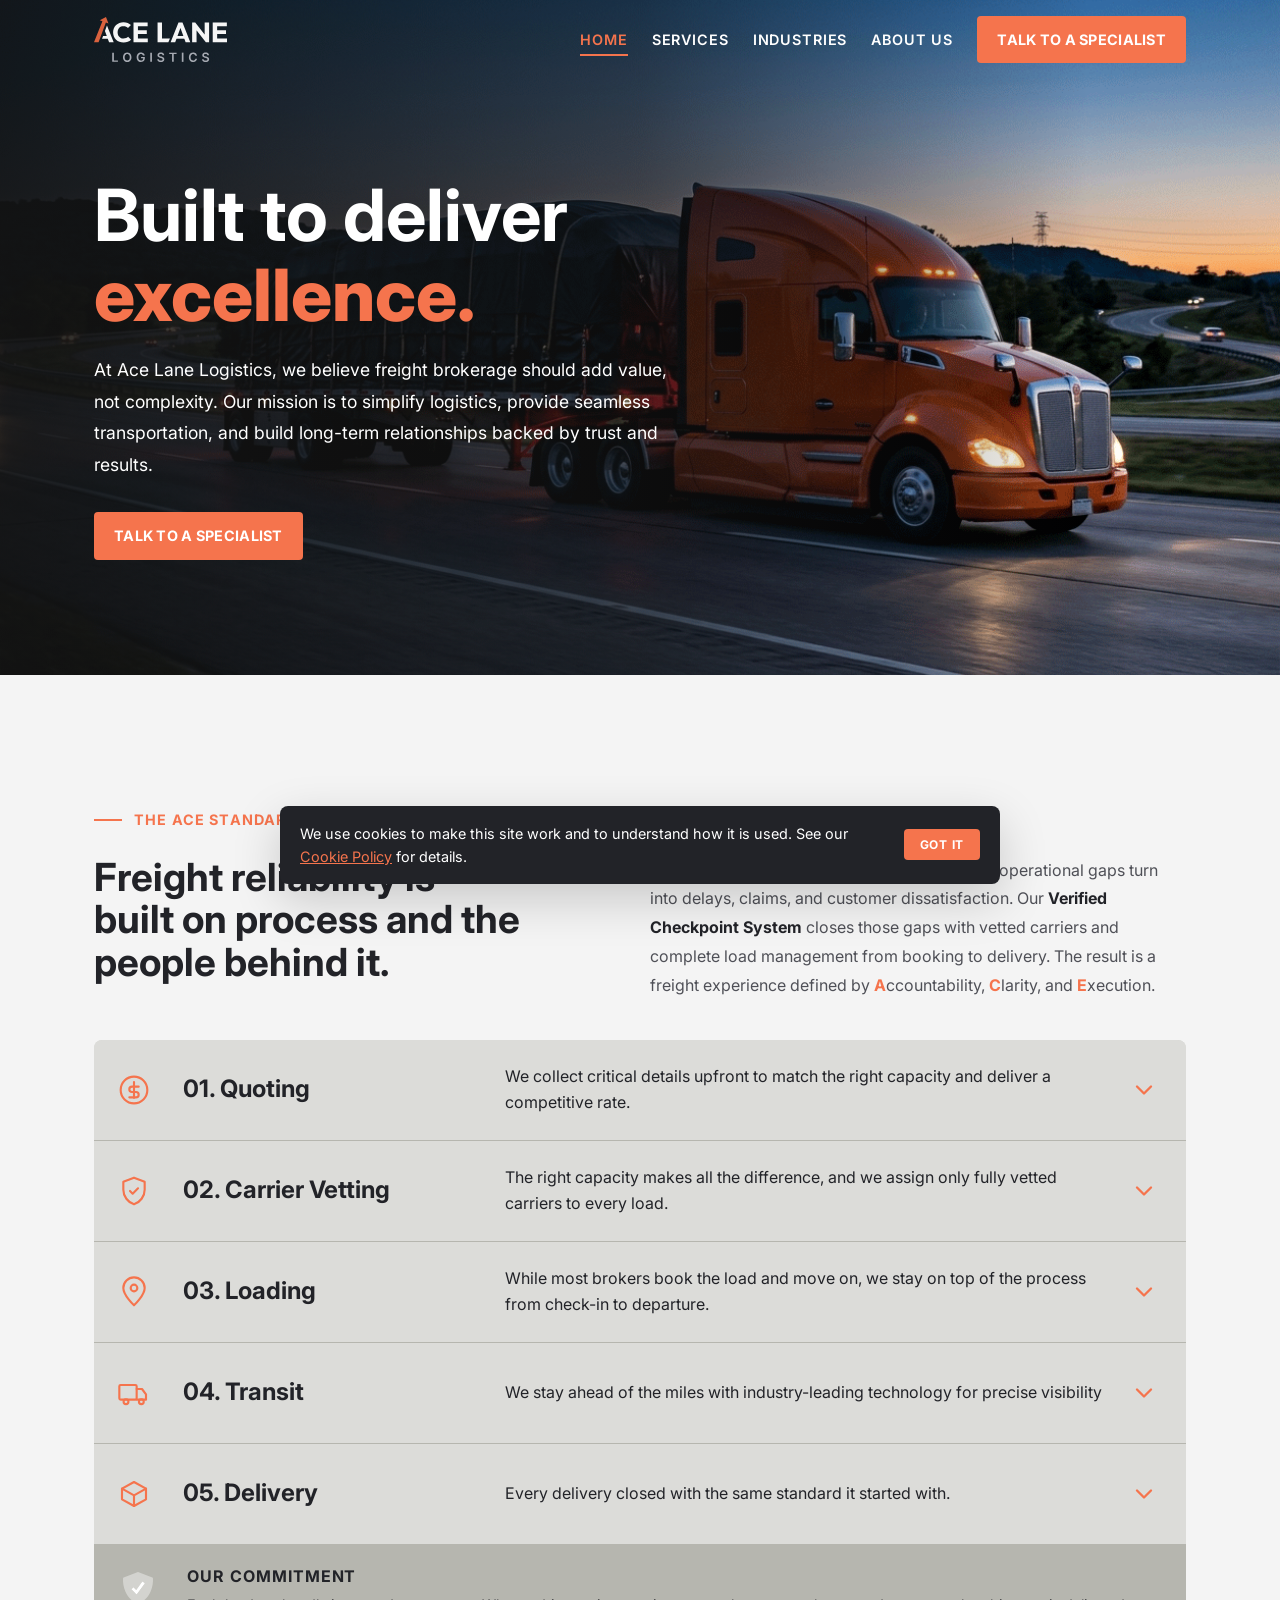
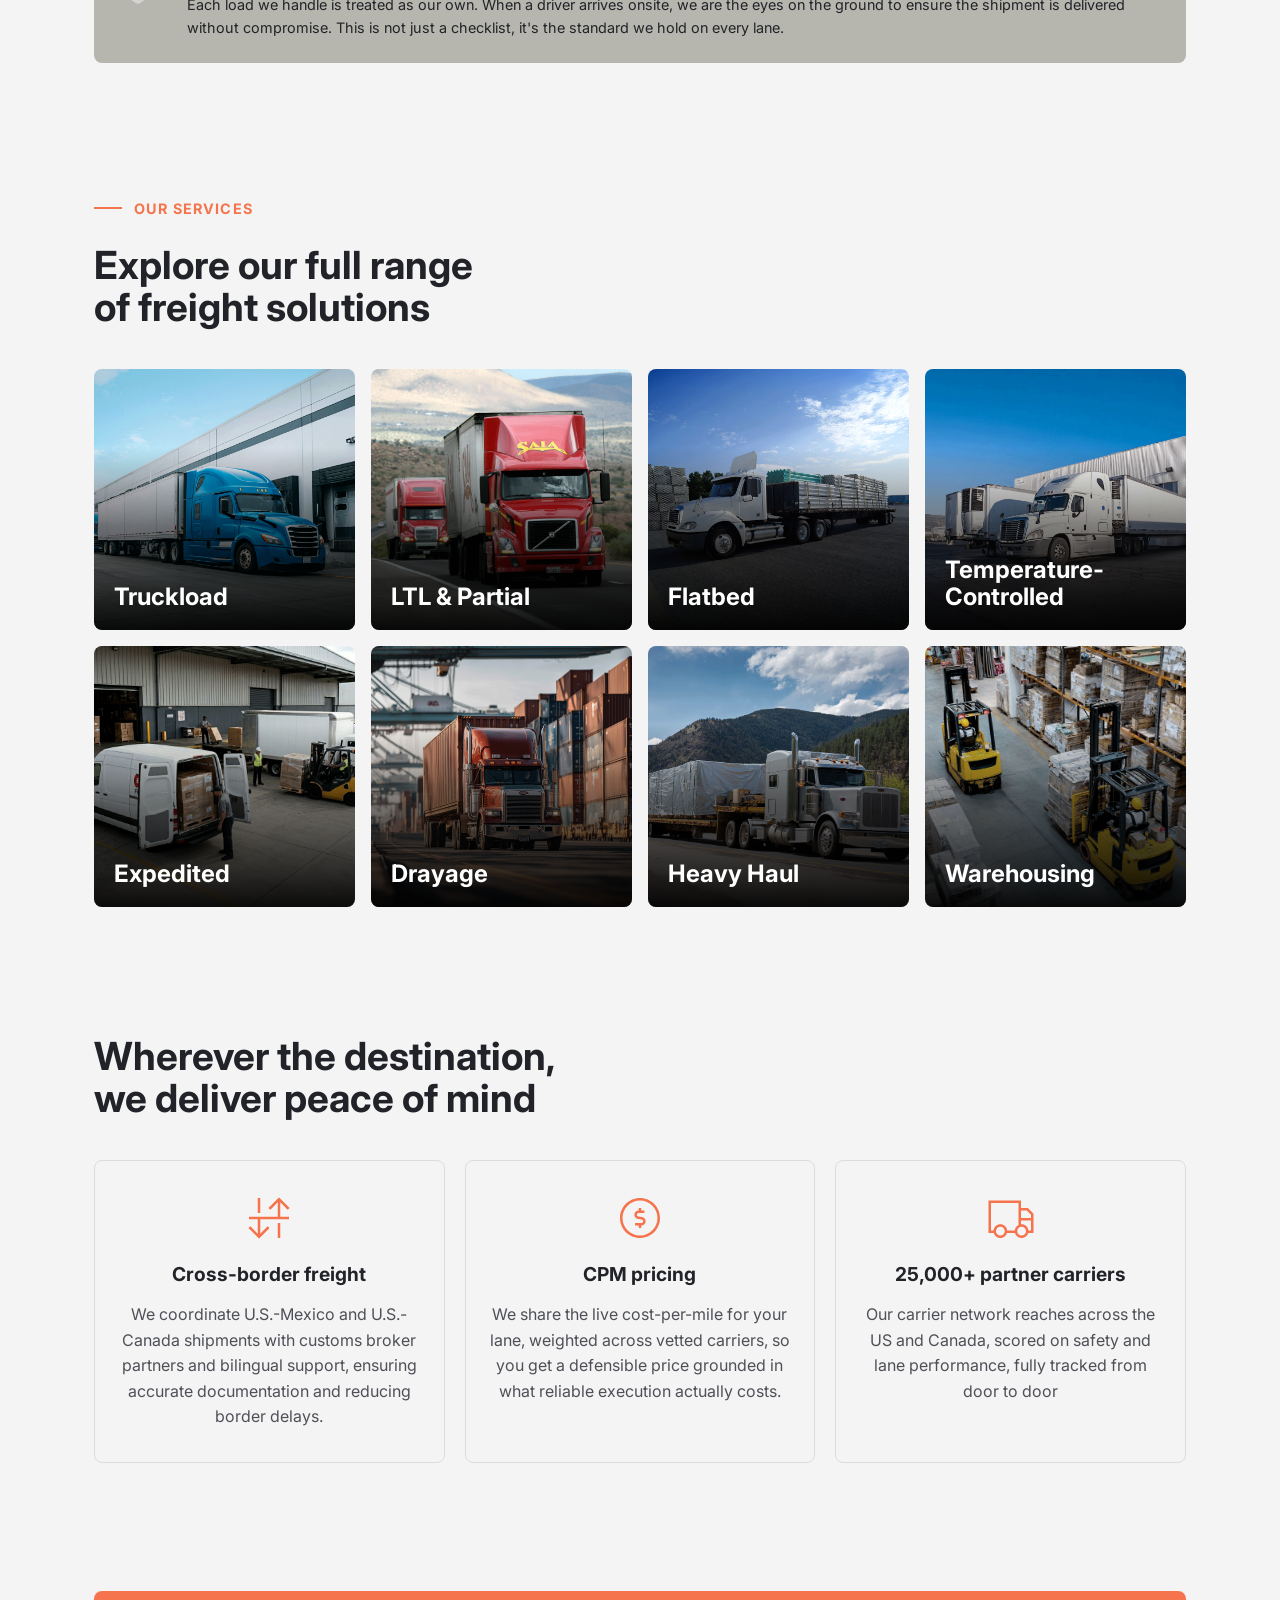
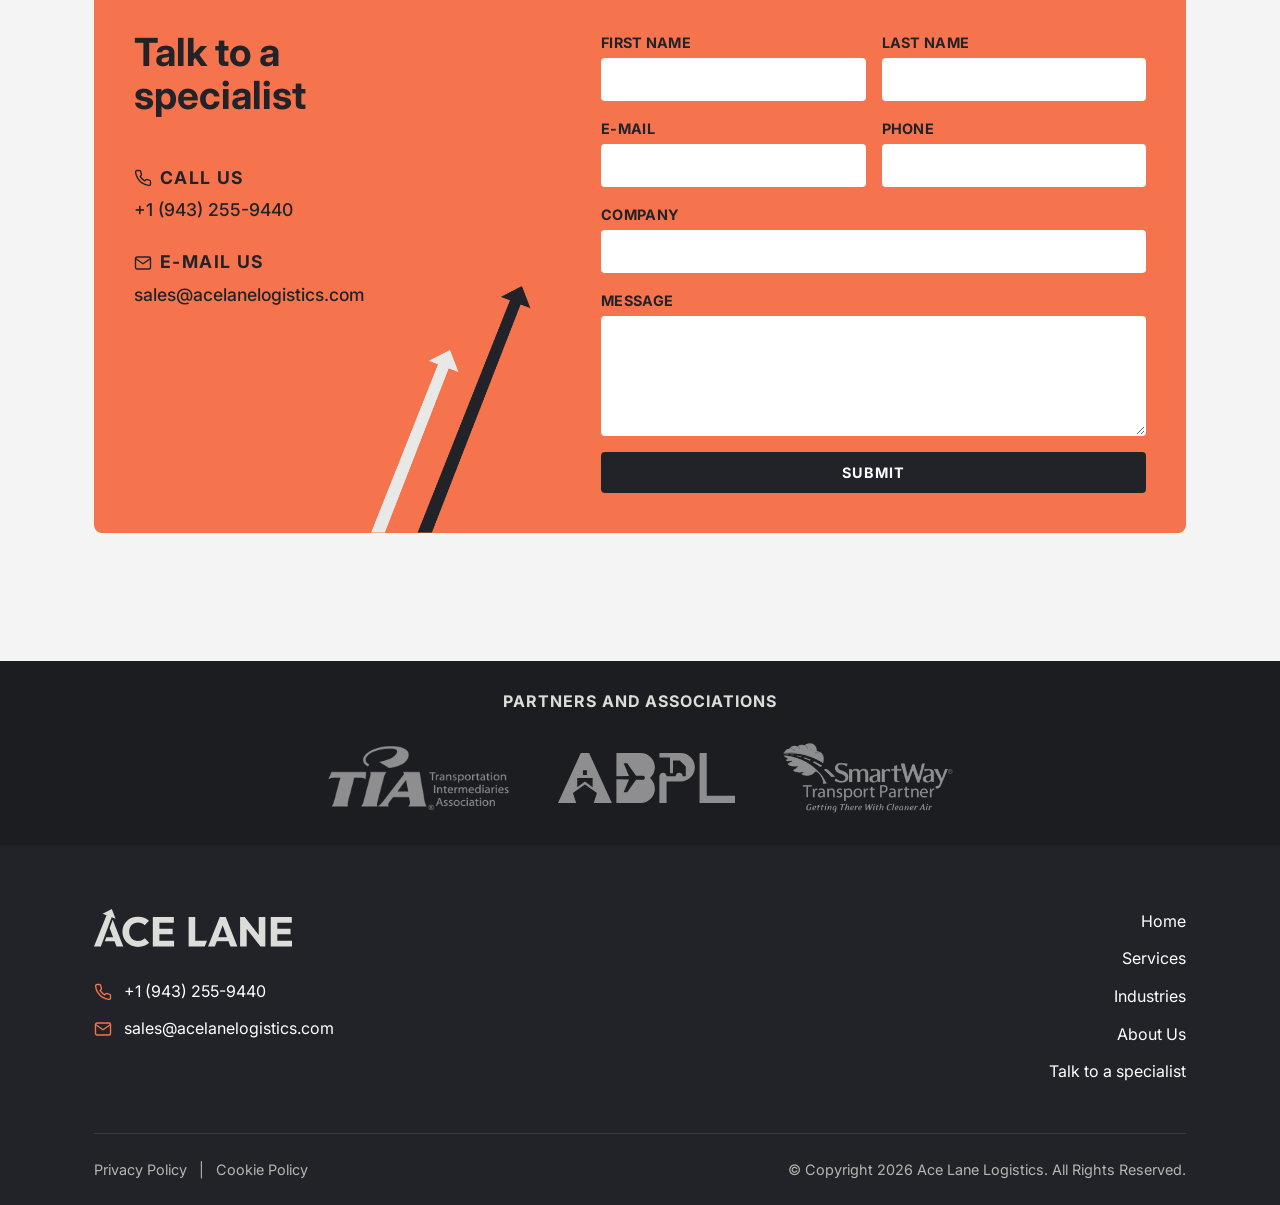
==== index.html @ f0bc3d65 "Add files via upload" ====
<!DOCTYPE html>
<html lang="en">
<head>
  <meta charset="UTF-8">
  <meta name="viewport" content="width=device-width, initial-scale=1.0">
  <title>Ace Lane Logistics | Freight Brokerage Services</title>
  <meta name="description" content="Ace Lane Logistics is a freight brokerage built on process and the people behind it. Vetted carriers, complete load management, and accountability on every lane.">

  <!-- Google tag (gtag.js) -->
  <script async src="https://www.googletagmanager.com/gtag/js?id=G-DX2MP7XP96"></script>
  <script>
    window.dataLayer = window.dataLayer || [];
    function gtag(){dataLayer.push(arguments);}
    gtag('js', new Date());

    gtag('config', 'G-DX2MP7XP96');
  </script>

  <link rel="icon" type="image/png" href="img/brand/ace-lane-favicon.png">

  <link rel="preconnect" href="https://fonts.googleapis.com">
  <link rel="preconnect" href="https://fonts.gstatic.com" crossorigin>
  <link href="https://fonts.googleapis.com/css2?family=Inter:wght@400;500;600;700;800&display=swap" rel="stylesheet">

  <link rel="stylesheet" href="css/tokens.css">
  <link rel="stylesheet" href="css/styles.css">
</head>
<body>

  <!-- ============================
       HEADER
       ============================ -->
  <header class="site-header">
    <div class="container">
      <div class="nav-row">
        <a href="index.html" class="brand-logo" aria-label="Ace Lane Logistics — Home">
          <img src="img/brand/ace-lane-logo.svg" alt="Ace Lane Logistics">
        </a>

        <nav aria-label="Primary" class="nav-items">
          <ul class="primary-nav">
            <li><a href="index.html" aria-current="page">Home</a></li>
            <li><a href="services.html">Services</a></li>
            <li><a href="industries.html">Industries</a></li>
            <li><a href="about.html">About Us</a></li>
          </ul>
        </nav>

        <a href="contact.html" class="btn btn-primary nav-cta">Talk to a specialist</a>

        <button class="nav-toggle" aria-label="Open menu" aria-expanded="false" aria-controls="mobile-menu">
          <svg viewBox="0 0 24 24" fill="none" stroke="currentColor" stroke-width="2" stroke-linecap="round" stroke-linejoin="round">
            <line x1="3" y1="6" x2="21" y2="6"/><line x1="3" y1="12" x2="21" y2="12"/><line x1="3" y1="18" x2="21" y2="18"/>
          </svg>
        </button>
      </div>
    </div>
  </header>

  <nav id="mobile-menu" class="mobile-menu" aria-label="Mobile">
    <a href="index.html">Home</a>
    <a href="services.html">Services</a>
    <a href="industries.html">Industries</a>
    <a href="about.html">About Us</a>
    <a href="contact.html" class="btn btn-primary">Talk to a specialist</a>
  </nav>

  <main id="main">

    <!-- ============================
         HERO
         ============================ -->
    <section class="hero main" aria-label="Intro">
      <div class="hero-bg" style="background-image: url('img/ace-lane-hero.png');"></div>
      <div class="container hero-inner">
        <div class="hero-text">
          <h1 class="heading-huge">Built to deliver <span class="orange">excellence.</span></h1>
          <p class="text-lg">At Ace Lane Logistics, we believe freight brokerage should add value, not complexity. Our mission is to simplify logistics, provide seamless transportation, and build long-term relationships backed by trust and results.</p>
          <a href="contact.html" class="btn btn-primary">Talk to a specialist</a>
        </div>
      </div>
    </section>

    <!-- ============================
         THE ACE STANDARD
         ============================ -->
    <section class="standard-section">
      <div class="container">
        <span class="eyebrow">The Ace Standard</span>

        <div class="section-head double-head">
          <h2 class="heading-4xl">Freight reliability is built on process and the people behind it.</h2>
          <p>When communication fails and visibility is lost, operational gaps turn into delays, claims, and customer dissatisfaction. Our <strong>Verified Checkpoint System</strong> closes those gaps with vetted carriers and complete load management from booking to delivery. The result is a freight experience defined by <span class="ace-letter">A</span>ccountability, <span class="ace-letter">C</span>larity, and <span class="ace-letter">E</span>xecution.</p>
        </div>

        <ul class="steps" role="list">
          <!-- 01. QUOTING — open by default -->
          <li class="step" data-step="01">
            <button class="step-header" aria-expanded="true" aria-controls="step-panel-01">
              <span class="step-icon" aria-hidden="true">
                <svg viewBox="0 0 24 24" fill="none" stroke="currentColor" stroke-width="1.6" stroke-linecap="round" stroke-linejoin="round">
                  <circle cx="12" cy="12" r="10"/>
                  <path d="M12 6v12M15.5 9.5h-5a2 2 0 1 0 0 4h3a2 2 0 1 1 0 4H8.5"/>
                </svg>
              </span>
              <h3 class="heading-2xl">01. Quoting</h3>
              <p>We collect critical details upfront to match the right capacity and deliver a competitive rate.</p>
              <span class="step-chevron" aria-hidden="true">
                <svg viewBox="0 0 24 24" fill="none" stroke="currentColor" stroke-width="2" stroke-linecap="round" stroke-linejoin="round"><polyline points="6 9 12 15 18 9"/></svg>
              </span>
            </button>
            <div class="step-panel" id="step-panel-01">
              <div class="step-panel-inner">
                <div class="step-panel-content">
                  <div class="step-cols">
                    <ul class="step-list">
                      <li>Pickup and delivery locations (city/state or zip code)</li>
                      <li>Requested pickup date and delivery window or appointment</li>
                      <li>Commodity type, weight, piece count, and dimensions</li>
                      <li>Packaging type (palletized, crated, floor-loaded, loose cartons, or carts)</li>
                      <li>Special requirements (liftgate, white glove, temperature control, multi-stop, marshalling, etc.)</li>
                    </ul>
                  </div>

                  <div class="margin-top">
                    <p class="step-cols step-col-heading">Booking</p>
                    <div class="step-cols">
                      <ul class="step-list">
                        <li>Transit time, service level, and capacity locked in for dispatch</li>
                        <li>Live tracking link provided with real-time ETA updates during transit</li>
                        <li>All shipper references, requirements, and documentation confirmed before rolling</li>
                      </ul>
                    </div>
                  </div>
                </div>
              </div>
            </div>
          </li>

          <!-- 02. CARRIER VETTING -->
          <li class="step" data-step="02">
            <button class="step-header" aria-expanded="false" aria-controls="step-panel-02">
              <span class="step-icon" aria-hidden="true">
                <svg viewBox="0 0 24 24" fill="none" stroke="currentColor" stroke-width="1.6" stroke-linecap="round" stroke-linejoin="round">
                  <path d="M12 2 4 5v6c0 5 3.4 9.5 8 11 4.6-1.5 8-6 8-11V5l-8-3z"/>
                  <polyline points="9 12 11 14 15 10"/>
                </svg>
              </span>
              <h3 class="heading-2xl">02. Carrier Vetting</h3>
              <p>The right capacity makes all the difference, and we assign only fully vetted carriers to every load.</p>
              <span class="step-chevron" aria-hidden="true">
                <svg viewBox="0 0 24 24" fill="none" stroke="currentColor" stroke-width="2" stroke-linecap="round" stroke-linejoin="round"><polyline points="6 9 12 15 18 9"/></svg>
              </span>
            </button>
            <div class="step-panel" id="step-panel-02">
              <div class="step-panel-inner">
                <div class="step-panel-content">
                  <div class="step-cols">
                    <ul class="step-list">
                      <li>Active operating authority (MC/DOT) — minimum 12 months in operation</li>
                      <li>Cargo and liability insurance validated directly with provider ($100k minimum up to $250k cargo coverage)</li>
                      <li>FMCSA safety ratings reviewed and strict enforcement against carrier fraud</li>
                      <li>TSA, TWIC, and Hazmat certified drivers for specialized shipments</li>
                    </ul>
                  </div>
                  
                  <div class="margin-top">
                    <p class="step-cols step-col-heading">Securing</p>
                    <div class="step-cols">
                      <ul class="step-list">
                        <li>Load requirements verified prior to dispatch (pallet jack, e-track, straps, side doors, and more)</li>
                        <li>Driver, unit, and carrier details included in order confirmation</li>
                        <li>Additional insurance and equipment photos available upon request</li>
                      </ul>
                    </div>
                  </div>
                </div>
              </div>
            </div>
          </li>

          <!-- 03. Loading -->
          <li class="step" data-step="03">
            <button class="step-header" aria-expanded="false" aria-controls="step-panel-03">
              <span class="step-icon" aria-hidden="true">
                <svg viewBox="0 0 24 24" fill="none" stroke="currentColor" stroke-width="1.6" stroke-linecap="round" stroke-linejoin="round">
                  <path d="M12 22s8-7.5 8-13a8 8 0 1 0-16 0c0 5.5 8 13 8 13z"/>
                  <circle cx="12" cy="9" r="2.5"/>
                </svg>
              </span>
              <h3 class="heading-2xl">03. Loading</h3>
              <p>While most brokers book the load and move on, we stay on top of the process from check-in to departure.</p>
              <span class="step-chevron" aria-hidden="true">
                <svg viewBox="0 0 24 24" fill="none" stroke="currentColor" stroke-width="2" stroke-linecap="round" stroke-linejoin="round"><polyline points="6 9 12 15 18 9"/></svg>
              </span>
            </button>
            <div class="step-panel" id="step-panel-03">
              <div class="step-panel-inner">
                <div class="step-panel-content">
                  <div class="step-cols">
                    <ul class="step-list">
                      <li>Live updates until driver is fully checked in with pick-up reference or paperwork in hand</li>
                      <li>Proactive communication to stay ahead of delays and avoid detention</li>
                      <li>Piece count and labels verified via photos; damages reported promptly</li>
                      <li>Reefer temperatures confirmed with data logs available on demand</li>
                    </ul>
                  </div>

                  <div class="margin-top">
                    <p class="step-cols step-col-heading">Departure</p>
                    <div class="step-cols">
                      <ul class="step-list">
                        <li>Freight secured and trailer space optimized for safety and load efficiency</li>
                        <li>Signed BOL with timestamps and photos shared for customer approval</li>
                        <li>Carrier agreements enforced with seal photos and strict penalties for any unauthorized breach</li>
                        <li>Cross-border documentation coordinated with customs broker for clearance into Canada or Mexico</li>
                      </ul>
                    </div>
                  </div>
                </div>
              </div>
            </div>
          </li>

          <!-- 04. TRANSIT -->
          <li class="step" data-step="04">
            <button class="step-header" aria-expanded="false" aria-controls="step-panel-04">
              <span class="step-icon" aria-hidden="true">
                <svg viewBox="0 0 24 24" fill="none" stroke="currentColor" stroke-width="1.6" stroke-linecap="round" stroke-linejoin="round">
                  <rect x="1" y="6" width="13" height="11" rx="1"/>
                  <path d="M14 9h4l3 4v4h-7"/>
                  <circle cx="6" cy="18.5" r="1.8"/>
                  <circle cx="17.5" cy="18.5" r="1.8"/>
                </svg>
              </span>
              <h3 class="heading-2xl">04. Transit</h3>
              <p>We stay ahead of the miles with industry-leading technology for precise visibility</p>
              <span class="step-chevron" aria-hidden="true">
                <svg viewBox="0 0 24 24" fill="none" stroke="currentColor" stroke-width="2" stroke-linecap="round" stroke-linejoin="round"><polyline points="6 9 12 15 18 9"/></svg>
              </span>
            </button>
            <div class="step-panel" id="step-panel-04">
              <div class="step-panel-inner">
                <div class="step-panel-content">
                  <div class="step-cols">
                    <ul class="step-list">
                      <li>Shipment tracked via MacroPoint and Samsara with real-time GPS and live road conditions</li>
                      <li>Driver check-ins throughout transit ensuring shipment integrity and immediate traffic updates</li>
                      <li>Dedicated 24/7 support on standby for reroutes, transloads, and any expedite needs</li>
                    </ul>
                  </div>

                  <div class="margin-top">
                    <p class="step-cols step-col-heading">Arrival</p>
                    <div class="step-cols">
                      <ul class="step-list">
                        <li>Load monitored through final approach, with immediate resolution of any issues</li>
                        <li>Delivery appointments scheduled and white glove services provided upon request</li>
                      </ul>
                    </div>
                  </div>

                </div>
              </div>
            </div>
          </li>

          <!-- 05. DELIVERY -->
          <li class="step" data-step="05">
            <button class="step-header" aria-expanded="false" aria-controls="step-panel-05">
              <span class="step-icon" aria-hidden="true">
                <svg viewBox="0 0 24 24" fill="none" stroke="currentColor" stroke-width="1.6" stroke-linecap="round" stroke-linejoin="round">
                  <path d="M21 8 12 3 3 8v8l9 5 9-5z"/>
                  <path d="M3 8l9 5 9-5M12 13v8"/>
                </svg>
              </span>
              <h3 class="heading-2xl">05. Delivery</h3>
              <p>Every delivery closed with the same standard it started with.</p>
              <span class="step-chevron" aria-hidden="true">
                <svg viewBox="0 0 24 24" fill="none" stroke="currentColor" stroke-width="2" stroke-linecap="round" stroke-linejoin="round"><polyline points="6 9 12 15 18 9"/></svg>
              </span>
            </button>
            <div class="step-panel" id="step-panel-05">
              <div class="step-panel-inner">
                <div class="step-panel-content">
                  <div class="step-cols">
                    <ul class="step-list">
                      <li>Driver checked in with appointment reference and shipper signed BOL</li>
                      <li>Shipment and seal integrity verified before offloading to the designated area</li>
                      <li>Inside delivery, dunnage, and debris removal handled per load and facility instructions</li>
                      <li>Onsite photos taken and timestamps confirmed by the receiver</li>
                      <li>Signed POD and delivery confirmation sent to the customer upon offload</li>
                    </ul>
                  </div>
                  <div class="margin-top">
                    <p class="step-cols step-col-heading">Closeout</p>
                    <div class="step-cols">
                      <ul class="step-list">
                        <li>Detention, layover, and lumper claims backed by ELD data for accuracy and transparency</li>
                        <li>All charges audited against the original quote and submitted for customer approval</li>
                        <li>Load invoiced automatically once all documentation is reviewed and complete</li>
                      </ul>
                    </div>
                  </div>
                </div>
              </div>
            </div>
          </li>
        </ul>

        <!-- OUR COMMITMENT -->
        <div class="commitment">
          <span class="commitment-icon" aria-hidden="true">
            <img src="img/icons/shield.svg" alt="Our commitment">
          </span>
          <div class="commitment-content">
            <h3 class="heading-base">Our commitment</h3>
            <p>Each load we handle is treated as our own. When a driver arrives onsite, we are the eyes on the ground to ensure the shipment is delivered without compromise. This is not just a checklist, it's the standard we hold on every lane.</p>
          </div>
        </div>
      </div>
    </section>

    <!-- ============================
         OUR SERVICES — home grid
         ============================ -->
    <section class="services-section pt-0">
      <div class="container">
        <div class="section-head">
          <span class="eyebrow">Our Services</span>
          <h2 class="heading-4xl">Explore our full range<br>of freight solutions</h2>
        </div>

        <div class="services-grid">
          <a href="services.html#full-truckload" class="service-tile">
            <img src="img/services-acelane-full-truckload.png" alt="" class="service-tile__bg">
            <img src="img/icons/arrow-right-orange.svg" alt="" class="service-tile__arrow">
            <div class="service-tile__content">
              <h3 class="heading-2xl">Truckload</h3>
              <p>Dedicated 53-ft dry van capacity for large shipments</p>
            </div>
          </a>
        
          <a href="services.html#less-than-truckload" class="service-tile">
            <img src="img/services-acelane-less-than-truckload.png" alt="" class="service-tile__bg">
            <img src="img/icons/arrow-right-orange.svg" alt="" class="service-tile__arrow">
            <div class="service-tile__content">
              <h3 class="heading-2xl">LTL & Partial</h3>
              <p>Shared trailer space for smaller shipments at a lower cost</p>
            </div>
          </a>
        
          <a href="services.html#flatbed" class="service-tile">
            <img src="img/services-acelane-flatbed.png" alt="" class="service-tile__bg">
            <img src="img/icons/arrow-right-orange.svg" alt="" class="service-tile__arrow">
            <div class="service-tile__content">
              <h3 class="heading-2xl">Flatbed</h3>
              <p>Open-deck hauling for irregular or jobsite freight</p>
            </div>
          </a>
        
          <a href="services.html#temperature-controlled" class="service-tile">
            <img src="img/services-acelane-temperature-controlled.png" alt="" class="service-tile__bg">
            <img src="img/icons/arrow-right-orange.svg" alt="" class="service-tile__arrow">
            <div class="service-tile__content">
              <h3 class="heading-2xl">Temperature-Controlled</h3>
              <p>Refrigerated transport for temperature-sensitive goods</p>
            </div>
          </a>

          <a href="services.html#expedited" class="service-tile">
            <img src="img/services-acelane-expedited.png" alt="" class="service-tile__bg">
            <img src="img/icons/arrow-right-orange.svg" alt="" class="service-tile__arrow">
            <div class="service-tile__content">
              <h3 class="heading-2xl">Expedited</h3>
              <p>Priority transport for time-critical loads via sprinter van or box truck</p>
            </div>
          </a>
        
          <a href="services.html#drayage" class="service-tile">
            <img src="img/services-acelane-drayage.png" alt="" class="service-tile__bg">
            <img src="img/icons/arrow-right-orange.svg" alt="" class="service-tile__arrow">
            <div class="service-tile__content">
              <h3 class="heading-2xl">Drayage</h3>
              <p>Ocean container moves from ports to distribution centers </p>
            </div>
          </a>
        
          <a href="services.html#heavy-haul" class="service-tile">
            <img src="img/services-acelane-heavy-haul.png" alt="" class="service-tile__bg">
            <img src="img/icons/arrow-right-orange.svg" alt="" class="service-tile__arrow">
            <div class="service-tile__content">
              <h3 class="heading-2xl">Heavy Haul</h3>
              <p>Specialized handling for heavy or over-dimensional freight</p>
            </div>
          </a>
        
          <a href="services.html#warehousing" class="service-tile">
            <img src="img/services-acelane-warehousing.png" alt="" class="service-tile__bg">
            <img src="img/icons/arrow-right-orange.svg" alt="" class="service-tile__arrow">
            <div class="service-tile__content">
              <h3 class="heading-2xl">Warehousing</h3>
              <p>Cross-dock, transload, and storage en route to destination</p>
            </div>
          </a>
        
        </div>
      </div>
    </section>

   <!-- ============================
         RAISING THE STANDARDS — 3 cards
         ============================ -->
         <section class="about-section pt-0">
          <div class="container">
            <div class="section-head">
              <h2 class="heading-4xl">Wherever the destination,<br>we deliver peace of mind</h2>
            </div>
    
            <div class="about-cards">
              <article class="about-card">
                <span class="about-card-icon" aria-hidden="true">
                  <img src="img/icons/cross-border.svg">
                </span>
                <h3>Cross-border freight</h3>
                <p>We coordinate U.S.-Mexico and U.S.-Canada shipments with customs broker partners and bilingual support, ensuring accurate documentation and reducing border delays.</p>          </article>
    
              <article class="about-card">
                <span class="about-card-icon" aria-hidden="true">
                  <img src="img/icons/quote.svg">
                </span>
                <h3>CPM pricing</h3>
                <p>We share the live cost-per-mile for your lane, weighted across vetted carriers, so you get a defensible price grounded in what reliable execution actually costs.</p>
              </article>
    
              <article class="about-card">
                <span class="about-card-icon" aria-hidden="true">
                  <img src="img/icons/truck.svg">
                </span>
                <h3>25,000+ partner carriers</h3>
                <p>Our carrier network reaches across the US and Canada, scored on safety and lane performance, fully tracked from door to door</p>
              </article>
            </div>
          </div>
        </section>

    <!-- ============================
         Talk to a specialist — form
         ============================ -->
    <section class="talk-section pt-0" id="talk-form">
      <div class="container">
        <div class="talk-card">
          <div class="talk-left">
            <h2 class="heading-4xl">Talk to a<br>specialist</h2>
            <div class="talk-info">
              <div class="talk-info-item">
                <P class="talk-info-label">
                  <svg viewBox="0 0 24 24" fill="none" stroke="currentColor" stroke-width="1.8" stroke-linecap="round" stroke-linejoin="round"><path d="M22 16.92v3a2 2 0 0 1-2.18 2 19.79 19.79 0 0 1-8.63-3.07 19.5 19.5 0 0 1-6-6 19.79 19.79 0 0 1-3.07-8.67A2 2 0 0 1 4.11 2h3a2 2 0 0 1 2 1.72c.13.96.37 1.9.7 2.81a2 2 0 0 1-.45 2.11L8.09 9.91a16 16 0 0 0 6 6l1.27-1.27a2 2 0 0 1 2.11-.45c.91.33 1.85.57 2.81.7A2 2 0 0 1 22 16.92z"/></svg>
                  Call us
                </p>
                <p><a href="tel:+19432559440">+1 (943) 255-9440</a></p>
              </div>
              <div class="talk-info-item">
                <p class="talk-info-label">
                  <svg viewBox="0 0 24 24" fill="none" stroke="currentColor" stroke-width="1.8" stroke-linecap="round" stroke-linejoin="round"><path d="M4 4h16c1.1 0 2 .9 2 2v12c0 1.1-.9 2-2 2H4c-1.1 0-2-.9-2-2V6c0-1.1.9-2 2-2z"/><polyline points="22,6 12,13 2,6"/></svg>
                  E-mail us
                </p>
                <p><a href="mailto:sales@acelanelogistics.com">sales@acelanelogistics.com</a></p>
              </div>
            </div>
            <div class="talk-arrows" aria-hidden="true">
              <img src="img/brand/ace-lane-arrow-negative.png" alt="">
            </div>
          </div>

          <form class="talk-form" name="contact" method="POST" data-netlify="true" netlify-honeypot="bot-field">
            <input type="hidden" name="form-name" value="contact">
            <p class="honeypot"><label>Don't fill this out: <input name="bot-field"></label></p>

            <div class="form-row">
              <label for="firstName">First Name</label>
              <input class="input" type="text" name="firstName" id="firstName" required>
            </div>
            <div class="form-row">
              <label for="lastName">Last Name</label>
              <input class="input" type="text" name="lastName" id="lastName">
            </div>
            <div class="form-row">
              <label for="email">E-mail</label>
              <input class="input" type="email" name="email" id="email" required>
            </div>
            <div class="form-row">
              <label for="phone">Phone</label>
              <input class="input" type="tel" name="phone" id="phone">
            </div>
            <div class="form-row full">
              <label for="company">Company</label>
              <input class="input" type="text" name="company" id="company">
            </div>
            <div class="form-row full">
              <label for="message">Message</label>
              <textarea class="textarea" name="message" id="message" rows="4"></textarea>
            </div>
            <div class="form-status" role="status" aria-live="polite"></div>
            <div class="form-row submit-row">
              <button type="submit" class="submit-btn">Submit</button>
            </div>
          </form>
        </div>
      </div>
    </section>
  </main>

  <!-- TRUST & AFFILIATIONS -->
  <section class="trust-section">
    <div class="container">
      <h2 class="heading-base text-center">Partners and associations</h2>
      <div class="trust-logos">
        <a href="https://www.tianet.org" target="_blank" rel="noopener noreferrer" aria-label="Transportation Intermediaries Association">
          <img class="logo-tia" src="img/associations-ace-lane-tia.png" alt="TIA — Transportation Intermediaries Association">
        </a>
        <a href="https://www.abplusa.com/en" target="_blank" rel="noopener noreferrer" aria-label="ABPL">
          <img class="logo-abpl" src="img/associations-ace-lane-abpl.svg" alt="ABPL">
        </a>
        <a href="https://www.epa.gov/smartway" target="_blank" rel="noopener noreferrer" aria-label="SmartWay">
          <img class="logo-smartway" src="img/associations-smartway.png" alt="SmartWay Transportation Partner">
        </a>
      </div>
    </div>
  </section>

  <!-- ============================
       FOOTER
       ============================ -->
  <footer class="site-footer">
    <div class="container">
      <div class="footer-row">
        <div class="footer-brand">
          <a href="index.html" class="brand-logo" aria-label="Ace Lane Logistics">
            <img src="img/brand/ace-lane-logo-white.svg" alt="Ace Lane Logistics">
          </a>
          <div class="footer-contact">
            <a href="tel:+19432559440">
              <svg viewBox="0 0 24 24" fill="none" stroke="currentColor" stroke-width="1.8" stroke-linecap="round" stroke-linejoin="round"><path d="M22 16.92v3a2 2 0 0 1-2.18 2 19.79 19.79 0 0 1-8.63-3.07 19.5 19.5 0 0 1-6-6 19.79 19.79 0 0 1-3.07-8.67A2 2 0 0 1 4.11 2h3a2 2 0 0 1 2 1.72c.13.96.37 1.9.7 2.81a2 2 0 0 1-.45 2.11L8.09 9.91a16 16 0 0 0 6 6l1.27-1.27a2 2 0 0 1 2.11-.45c.91.33 1.85.57 2.81.7A2 2 0 0 1 22 16.92z"/></svg>
              +1 (943) 255-9440
            </a>
            <a href="mailto:sales@acelanelogistics.com">
              <svg viewBox="0 0 24 24" fill="none" stroke="currentColor" stroke-width="1.8" stroke-linecap="round" stroke-linejoin="round"><path d="M4 4h16c1.1 0 2 .9 2 2v12c0 1.1-.9 2-2 2H4c-1.1 0-2-.9-2-2V6c0-1.1.9-2 2-2z"/><polyline points="22,6 12,13 2,6"/></svg>
              sales@acelanelogistics.com
            </a>
          </div>
        </div>

        <nav class="footer-nav" aria-label="Footer">
          <a href="index.html">Home</a>
          <a href="services.html">Services</a>
          <a href="industries.html">Industries</a>
          <a href="about.html">About Us</a>
          <a href="contact.html">Talk to a specialist</a>
        </nav>
      </div>

      <div class="footer-bottom">
        <div class="footer-bottom-links">
          <a href="privacy-policy.html">Privacy Policy</a>
          <span>|</span>
          <a href="cookie-policy.html">Cookie Policy</a>
        </div>
        <div>© Copyright <span data-current-year>2026</span> Ace Lane Logistics. All Rights Reserved.</div>
      </div>
    </div>
  </footer>

  <!-- COOKIE BANNER -->
  <div class="cookie-banner" role="dialog" aria-label="Cookie notice">
    <p>We use cookies to make this site work and to understand how it is used. See our <a href="cookie-policy.html">Cookie Policy</a> for details.</p>
    <button type="button" data-cookie-ack>Got it</button>
  </div>

  <script src="js/main.js" defer></script>
</body>
</html>
---- css/tokens.css ----
/* ============================================
   ACE LANE LOGISTICS — DESIGN SYSTEM TOKENS
   ============================================ */

/* ----------------------------
   CORES
   ---------------------------- */
:root {
  /* Primárias */
  --color-orange:        #F5744D;   /* CTA principal, destaques */
  --color-orange-hover:  #B84320;   /* hover dos botões laranja */

  /* Neutros escuros (backgrounds) */
  --color-black:         #1c1d21;   /* fundo hero, footer */
  --color-gray-dark:     #222328;   /* fundo hero, footer */
  --color-gray:          #4f5057;   /* cards escuros, navbar ao rolar */
  --color-gray-light:    #b6b6af;   /* bordas escuras */
  --color-gray-lighter:  #DCDDD9;   /* fundo alternado */
  --color-gray-bg:       #F4F4F4;
  --color-white:         #FFFFFF;

  /* Textos */
  --color-text-primary:  var(--color-gray-dark);   /* títulos em fundo claro */
  --color-text-secondary:var(--color-gray);   /* corpo em fundo claro */
  --color-text-light:    var(--color-white);   /* textos em fundo escuro */
  --color-text-muted:    var(--color-gray-light);   /* labels, captions */

  /* Inputs */
  --color-input-border:  var(--color-gray-lighter);
  --color-input-focus:   var(--color-orange);
}

/* ----------------------------
   TIPOGRAFIA
   ---------------------------- */
:root {
  --font-heading: 'Inter', sans-serif;  /* títulos grandes */
  --font-body:    'Inter', sans-serif;             /* corpo */
  --font-label:   'Inter', sans-serif;             /* labels, nav */

  /* Tamanhos */
  --text-xs:    0.75rem;    /* 12px — captions, copyright */
  --text-sm:    0.9rem;   /* 14px — labels de input, footer links */
  --text-base:  1rem;       /* 16px — corpo padrão */
  --text-lg:  clamp(1rem,     0.96rem + 0.19vw, 1.1rem); /* 16 → 18px */
  --text-xl:  clamp(1.1rem, 1.06rem + 0.26vw, 1.2rem);   /* 18 → 20.8px */
  --text-2xl: clamp(1.35rem, 1.24rem + 0.56vw, 1.5rem);  /* 22 → 28px */
  --text-3xl: clamp(1.5rem,   1.3rem + 0.75vw, 2rem);     /* 24 → 32px */
  --text-4xl: clamp(1.75rem, 1.3rem + 1.4vw, 3.25rem);  /* 28 → 52px */
  --text-5xl: clamp(2.75rem, 1.7rem + 2vw, 3.75rem); /* 56 → 80px */
  --text-6xl: clamp(3rem, 2rem + 3.33vw, 4.5rem); /* 56 → 80px */

  /* Pesos */
  --weight-regular: 400;
  --weight-medium:  500;
  --weight-semibold:600;
  --weight-bold:    700;
  --weight-extrabold:    800;

  /* Line-height */
  --leading-tight:  1.1;
  --leading-snug:   1.3;
  --leading-normal: 1.6;
  --leading-relaxed:1.8;
}

/* ----------------------------
   ESPAÇAMENTOS
   ---------------------------- */
:root {
  --space-1:   0.25rem;   /*  4px */
  --space-2:   0.5rem;    /*  8px */
  --space-3:   0.75rem;   /* 12px */
  --space-4:   1rem;      /* 16px */
  --space-5:   1.25rem;   /* 20px */
  --space-6:   1.5rem;    /* 24px */
  --space-8:   2rem;      /* 32px */
  --space-10:  2.5rem;    /* 40px */
  --space-12:  3rem;      /* 48px */
  --space-16:  4rem;      /* 64px */
  --space-20:  5rem;      /* 80px */
  --space-24:  6rem;      /* 96px */
  --space-32:  8rem;      /* 128px */

  /* Seções */
  --section-padding-y:  var(--space-32);  /* padding vertical padrão de seção */
  --section-padding-x:  var(--space-6);   /* padding horizontal (mobile) */

}

/* ----------------------------
   BORDER RADIUS
   ---------------------------- */
:root {
  --radius-sm:   4px;    /* buttons */
  --radius-md:   8px;    /* cards */
  --radius-pill: 999px;  /* badges */
  --radius-none: 0;
}

/* ----------------------------
   SOMBRAS
   ---------------------------- */
:root {
  --shadow-sm:  0 1px 3px rgba(0,0,0,0.08);
  --shadow-md:  0 4px 16px rgba(0,0,0,0.10);
  --shadow-lg:  0 8px 32px rgba(0,0,0,0.14);
  --shadow-xl:  0 16px 48px rgba(0,0,0,0.18);
}

/* ----------------------------
   TRANSIÇÕES
   ---------------------------- */
:root {
  --transition-fast:   150ms ease;
  --transition-normal: 250ms ease;
  --transition-slow:   400ms ease;
}

/* ----------------------------
   Z-INDEX
   ---------------------------- */
:root {
  --z-base:    0;
  --z-above:   10;
  --z-nav:     100;
  --z-overlay: 200;
  --z-modal:   300;
}

/* ----------------------------
   BREAKPOINTS (referência — usar em media queries)
   sm:  640px
   md:  768px
   lg:  1024px
   xl:  1280px
   ---------------------------- */

/* ----------------------------
   RESET & BASE
   ---------------------------- */
*, *::before, *::after {
  box-sizing: border-box;
  margin: 0;
  padding: 0;
}

html {
  scroll-behavior: smooth;
  font-size: 16px;
}

body {
  font-family: var(--font-body);
  font-size: var(--text-base);
  font-weight: var(--weight-regular);
  color: var(--color-text-primary);
  background-color: var(--color-gray-bg);
  line-height: var(--leading-normal);
  -webkit-font-smoothing: antialiased;
}

ul, ol {
  list-style: none !important;
  padding-inline-start: 0;
  -webkit-padding-start: 0;
  margin-inline-start: 0;
}

ul li, ol li {
  list-style: none !important;
  list-style-type: none !important;
  list-style-image: none !important;
}

ul li::marker,
ol li::marker {
  content: "" !important;
  display: none !important;
  font-size: 0 !important;
  color: transparent !important;
}

img {
  max-width: 100%;
  display: block;
}

a {
  color: inherit;
  text-decoration: none;
}

.white {
  color: var(--color-white);
}

.orange {
  color: var(--color-orange);
  font-weight: 800;
}

.all-caps {
  text-transform: uppercase;
}

.pt-0 {
  padding-top: 0 !important;
}

/* ----------------------------
   CONTAINER
   ---------------------------- */
.container {
  width: 100%;
  margin-inline: auto;
  padding-inline: var(--space-6);
}

@media (min-width: 768px) {
  .container {
      max-width: 95%;
  }
}

@media (min-width: 992px) {
  .container {
      max-width: 960px;
  }
}

@media (min-width: 1024px) {
  .container {
      max-width: 990px;
  }
}

@media (min-width: 1200px) {
  .container {
        max-width: 1140px;
    }
  }

@media (min-width: 1400px) {
  .container {
      max-width: 1320px;
  }
}

@media (min-width: 1800px) {
  .container {
      max-width: 85%;
  }
}


/* ----------------------------
   Buttons
   ---------------------------- */
.btn {
  display: inline-flex;
  align-items: center;
  justify-content: center;
  gap: var(--space-2);
  font-family: var(--font-label);
  font-size: var(--text-sm);
  font-weight: var(--weight-bold);
  letter-spacing: 0.02em;
  text-transform: uppercase;
  padding: var(--space-3) var(--space-5);
  border-radius: var(--radius-sm);
  border: none;
  cursor: pointer;
  transition: background var(--transition-fast), transform var(--transition-fast);
}

.btn.sm {
  padding: var(--space-1) var(--space-2);
}

.btn:hover  { transform: translateY(-1px); }
.btn:active { transform: translateY(0); }

/* ----------------------------
   INPUTS
   ---------------------------- */
.input,
.textarea {
  width: 100%;
  font-family: var(--font-body);
  font-size: var(--text-sm);
  color: var(--color-text-primary);
  background: var(--color-white);
  border: 1px solid var(--color-input-border);
  border-radius: var(--radius-sm);
  padding: var(--space-2) var(--space-3);
  transition: border-color var(--transition-fast);
}

.input:focus,
.textarea:focus {
  border-color: var(--color-input-focus);
}

.textarea {
  outline: none;
  field-sizing: content;
  resize: none;
  max-height: 10em;
  min-height: 4em; 
}

label {
  display: block;
  font-size: var(--text-xs);
  font-weight: var(--weight-bold);
  text-transform: uppercase;
  color: var(--color-text-secondary);
  margin-bottom: var(--space-2);
}

/* ----------------------------
   CARDS
   ---------------------------- */
.card {
  background: var(--color-white);
  border-radius: var(--radius-lg);
  padding: var(--space-6);
  box-shadow: var(--shadow-md);
  overflow: hidden;
}

/* ----------------------------
   SECTION HEADING
   ---------------------------- */
section {
  padding: var(--section-padding-y) 0;
}

@media (max-width: 768px) {
  section {
    padding: var(--space-16) 0;
  }
}

.section-title {
  font-family: var(--font-heading);
  font-size: var(--text-2xl);
  font-weight: var(--weight-bold);
  line-height: var(--leading-tight);
  color: var(--color-text-primary);
}

.section-subtitle {
  font-size: var(--text-base);
  line-height: var(--leading-relaxed);
  margin-top: var(--space-3);
}

/* ----------------------------
   Font Size
   ---------------------------- */
.heading-huge {
  font-size: var(--text-6xl);
  font-weight: var(--weight-bold);
  line-height: var(--leading-tight);
  color: var(--color-text-light);
}
.heading-lg {font-size: var(--text-lg); font-weight: var(--weight-bold); line-height: var(--leading-tight) }
.heading-xl {font-size: var(--text-xl); font-weight: var(--weight-bold); line-height: var(--leading-tight) }
.heading-2xl {font-size: var(--text-2xl); font-weight: var(--weight-bold); line-height: var(--leading-tight);}
.heading-3xl {font-size: var(--text-3xl); font-weight: var(--weight-bold); line-height: var(--leading-tight); }
.heading-4xl {font-size: var(--text-4xl); font-weight: var(--weight-bold); line-height: var(--leading-tight); }
.heading-5xl {font-size: var(--text-5xl); font-weight: var(--weight-bold); line-height: var(--leading-tight); }
.heading-base {
  font-size: var(--text-base);
  font-weight: var(--weight-bold);
  line-height: var(--leading-tight);
  text-transform: uppercase;
  letter-spacing: 0.06em;
}

p {
  font-size: var(--text-base);
  line-height: var(--leading-normal);
}

.text-center {
  text-align: center;
}

.text-sm {
  font-size: var(--text-sm);
  line-height: var(--leading-snug);
}

.text-lg {
  font-size: var(--text-lg);
  line-height: var(--leading-relaxed);
}

.text-xl {
  font-size: var(--text-xl);
}

.highlight {
  background-color: var(--color-orange); font-weight: var(--weight-bold); color: var(--color-gray-dark); padding: var(--space-1) }


/* ----------------------------
   GOOGLE FONTS IMPORT
   (adicionar no <head> de cada página)

   <link rel="preconnect" href="https://fonts.googleapis.com">
   <link rel="preconnect" href="https://fonts.gstatic.com" crossorigin>
   <link href="https://fonts.googleapis.com/css2?family=Barlow:wght@400;500;600;700&family=Barlow+Condensed:wght@600;700&display=swap" rel="stylesheet">
   ---------------------------- */

   .mb-0 {
    margin-bottom: 0 !important;
   }
---- css/styles.css ----
/* ----------------------------
   ACCESSIBILITY HELPERS
   ---------------------------- */
.sr-only {
  position: absolute;
  width: 1px; height: 1px;
  padding: 0; margin: -1px;
  overflow: hidden;
  clip: rect(0,0,0,0);
  white-space: nowrap;
  border: 0;
}

.skip-link {
  position: absolute;
  top: -40px;
  left: var(--space-4);
  background: var(--color-orange);
  color: var(--color-white);
  padding: var(--space-2) var(--space-4);
  z-index: var(--z-modal);
  border-radius: var(--radius-sm);
  font-weight: var(--weight-bold);
}
.skip-link:focus { top: var(--space-4); }

:focus-visible {
  outline: 2px solid var(--color-orange);
  outline-offset: 3px;
  border-radius: var(--radius-sm);
}

/* ----------------------------
   BUTTONS — variants
   ---------------------------- */
.btn-primary {
  background: var(--color-orange);
  color: var(--color-white);
}

.btn-primary:hover {
  background: var(--color-orange-hover);
  transform: translateY(-1px);
}

.btn-dark {
  background: var(--color-gray-dark);
  color: var(--color-white);
}

.btn-dark:hover {
  background: #000;
  transform: translateY(-1px);
}

.btn-outline {
  background: transparent;
  color: var(--color-orange);
  border: 1px solid var(--color-orange);
  text-decoration: none;
  transition: background 0.2s ease, color 0.2s ease;
}

.btn-outline:hover {
  border-color: var(--color-orange);
  color: var(--color-white);
}

.btn-linkedin {
  display: inline-flex;
  align-items: center;
  gap: 8px;
}
  
  .btn-linkedin .li-icon {
    width: 18px;
    height: 18px;
    flex-shrink: 0;
  }
  
  .btn-linkedin .li-icon path {
    fill: var(--color-orange);
    transition: fill 0.2s ease;
  }
  
  .btn-linkedin:hover {
    background: var(--color-orange);
    color: #fff;
  }
  
  .btn-linkedin:hover .li-icon path {
    fill: #fff;
  }
  
  .btn-linkedin:active {
    transform: scale(0.98);
  }

/* ----------------------------
   EYEBROW (small section label with orange dash)
   ---------------------------- */
.eyebrow {
  display: inline-flex;
  align-items: center;
  gap: var(--space-3);
  font-family: var(--font-label);
  font-size: var(--text-sm);
  font-weight: var(--weight-bold);
  text-transform: uppercase;
  letter-spacing: 0.08em;
  color: var(--color-orange);
  margin-bottom: var(--space-6);
}
.eyebrow::before {
  content: "";
  width: 28px;
  height: 2px;
  background: var(--color-orange);
  display: inline-block;
}

/* ============================================
   HEADER / NAVIGATION
   ============================================ */
.site-header {
  position: fixed;
  inset: 0 0 auto 0;
  z-index: var(--z-nav);
  padding: var(--space-4) 0;
  background: transparent;
  transition: background var(--transition-normal), box-shadow var(--transition-normal), padding var(--transition-normal);
}
.site-header.is-scrolled {
  background: var(--color-gray-dark);
  box-shadow: var(--shadow-md);
  padding: var(--space-3) 0;
}
.site-header.is-light {
  background: var(--color-gray-dark);
}

.nav-row {
  display: flex;
  align-items: center;
  gap: var(--space-6);
}

.brand-logo {
  display: inline-flex;
  align-items: center;
  height: 45px;
  flex-shrink: 0;
}
.brand-logo img,
.brand-logo svg { height: 100%; width: auto; display: block; }

.nav-items {
  margin-left: auto;
  margin-right: (var(--space-2));
}
.primary-nav {
  display: flex;
  align-items: center;
  gap: var(--space-6);
  list-style: none;
}
.primary-nav a {
  font-size: var(--text-sm);
  font-weight: var(--weight-semibold);
  text-transform: uppercase;
  letter-spacing: 0.06em;
  color: var(--color-white);
  position: relative;
  padding: var(--space-2) 0;
  transition: color var(--transition-fast);
}
.primary-nav a::after {
  content: "";
  position: absolute;
  left: 0; right: 0; bottom: 0;
  height: 2px;
  background: var(--color-orange);
  transform: scaleX(0);
  transform-origin: left;
  transition: transform var(--transition-normal);
}
.primary-nav a:hover { color: var(--color-orange); }
.primary-nav a:hover::after,
.primary-nav a[aria-current="page"]::after { transform: scaleX(1); }
.primary-nav a[aria-current="page"] { color: var(--color-orange); }

.nav-cta {
  flex-shrink: 0;
}

.nav-toggle {
  display: none;
  background: transparent;
  border: none;
  color: var(--color-white);
  padding: var(--space-2);
  cursor: pointer;
}
.nav-toggle svg { width: 28px; height: 28px; }

@media (max-width: 1024px) {
  .primary-nav { display: none; }
  .nav-cta { display: none; }
  .nav-toggle { display: inline-flex; }

  .site-header.is-mobile-open {
    background: var(--color-gray-dark);
  }
  .mobile-menu {
    position: fixed;
    inset: 0;
    background: var(--color-gray-dark);
    z-index: calc(var(--z-nav) - 1);
    padding: 100px var(--space-6) var(--space-12);
    display: flex;
    flex-direction: column;
    transform: translateX(100%);
    transition: transform var(--transition-normal);
  }
  .mobile-menu.is-open { transform: translateX(0); }
  .mobile-menu a {
    font-size: var(--text-md);
  font-weight: var(--weight-semibold);
  text-transform: uppercase;
  letter-spacing: 0.06em;
  color: var(--color-white);
    padding: var(--space-6) 0;
    border-bottom: 1px solid var(--color-gray);
  }
  .mobile-menu a.btn { margin-top: var(--space-4); align-self: flex-start; padding: var(--space-3) var(--space-5);}
}

@media (min-width: 1025px) {
  .mobile-menu { display: none; }
}


/* ============================================
   HERO — variants for each page
   ============================================ */
.hero {
  position: relative;
  background: var(--color-gray-dark);
  color: var(--color-text-light);
  overflow: hidden;
  padding: 140px 0 var(--space-20);
  min-height: 70vh;
  display: flex;
  align-items: center;
}

.hero.main {
  min-height: 75vh;
}

.hero-inner {
  position: relative;
  z-index: 2;
  width: 100%;
}
.hero.main .hero-text { max-width: 580px; }
.hero-text { max-width: 650px; }
.hero h1 {
  margin-bottom: var(--space-5);
}
.hero p {
  color: var(--color-text-light);
}
.hero .btn { margin-top: var(--space-8); }

/* Background image layer for heroes that have one */
.hero-bg {
  position: absolute;
  inset: 0;
  background-position: center right;
  background-size: cover;
  background-repeat: no-repeat;
  z-index: 0;
}
.hero-bg::after {
  content: "";
  position: absolute;
  inset: 0;
  background: linear-gradient(90deg,
  rgba(20,20,20,0.9) 0%,
  rgba(20,20,20,0.6) 50%,
  rgba(20,20,20,0.0) 85%)
}

/* About hero — uses two arrows on right side instead of image */
.hero--about .hero-arrows {
  position: absolute;
  right: clamp(var(--space-8), 12vw, 200px);
  top: 50%;
  transform: translateY(-45%);
  display: flex;
  gap: var(--space-6);
  z-index: 1;
  pointer-events: none;
}
.hero--about .hero-arrows img {
  height: clamp(220px, 32vw, 420px);
  width: auto;
  display: block;
}
.hero--about .hero-arrows img:first-child {
  align-self: flex-end;
  opacity: 0.85;
}
@media (max-width: 1440px) {
.hero-text { max-width: 620px; }
}
@media (max-width: 1024px) {
  .hero-text {
    max-width: 60%;
}
}

@media (max-width: 768px) {
  .hero { padding: 120px 0 var(--space-16); min-height: 65vh; }
  .hero-text {
    max-width: 80%;
}
  .hero-bg::after {
    background: linear-gradient(135deg,
      rgba(20, 20, 20, 0.92) 0%,
      rgba(20, 20, 20,0.7) 70%,
      rgba(20, 20, 20,0.2) 100%);
  }
  .hero--about .hero-arrows {
    right: var(--space-4);
    transform: translateY(-30%);
  }
  .hero--about .hero-arrows img {
    height: 200px;
  }
}

@media (max-width: 480px) {

.hero-bg {
  background-position: -30rem;
}
  .hero-text {
    max-width: 90%;
}
}

/* ============================================
   THE ACE STANDARD — accordion
   ============================================ */

.double-head {
  display: grid;
  grid-template-columns: 0.8fr 1fr;
  column-gap: var(--space-32);
  -ms-scroll-limit-x-max: var(--space-32);
  margin-bottom: var(--space-12);
}

.double-head p {
  font-size: var(--text-base);
  line-height: var(--leading-relaxed);
  color: var(--color-text-secondary);
}
.double-head p strong {
  color: var(--color-text-primary);
  font-weight: var(--weight-bold);
}
.double-head .ace-letter {
  color: var(--color-orange);
  font-weight: var(--weight-bold);
}

@media (max-width: 900px) {
  .double-head{ grid-template-columns: 1fr; gap: var(--space-6); }
}

/* Accordion list */
.steps {
  display: flex;
  flex-direction: column;
  border-radius: var(--radius-md) var(--radius-md) 0 0;
  overflow: hidden;
  background: var(--color-gray-lighter);
}

.step {
  border-bottom: 1px solid var(--color-gray-light);
  background: #dcdcd9; /* slightly darker than --color-gray-lighter for collapsed */
  transition: background var(--transition-normal);
}
.step:last-child { border-bottom: none; }

.step-header {
  width: 100%;
  display: grid;
  grid-template-columns: 45px minmax(220px, 1fr) 2fr 32px;
  align-items: center;
  gap: var(--space-5);
  padding: var(--space-6);
  min-height: 100px;
  background: transparent;
  border: none;
  cursor: pointer;
  text-align: left;
  font-family: inherit;
  color: var(--color-text-primary);
  transition: color var(--transition-fast);
}

.step-icon {
  width: 32px; height: 32px;
  display: inline-flex;
  align-items: center;
  justify-content: center;
  color: var(--color-orange);
}
.step-icon svg { width: 100%; height: 100%; }

.step-title {
  font-family: var(--font-heading);
  font-size: var(--text-xl);
  font-weight: var(--weight-bold);
  line-height: 1.2;
}

.step-desc {
  font-size: var(--text-sm);
  line-height: var(--leading-normal);
  color: var(--color-text-secondary);
}

.step-chevron {
  width: 28px; height: 28px;
  display: inline-flex;
  align-items: center;
  justify-content: center;
  color: var(--color-orange);
  transition: transform var(--transition-normal);
}
.step-chevron svg { width: 100%; height: 100%; }

/* Active state — orange header */
.step.is-open {
  background: var(--color-orange);
}
.step.is-open .step-header,
.step.is-open .step-icon,
.step.is-open .step-title,
.step.is-open .step-desc,
.step.is-open .step-chevron {
  color: var(--color-gray-dark);
  font-weight: var(--weight-bold);
}
.step.is-open .step-chevron { transform: rotate(180deg); }

/* Hover (when not open) */
.step:not(.is-open):hover {
  background: #d0d0cc;
}
.step:not(.is-open):hover .step-title { color: var(--color-orange); }

/* Panel — uses grid-rows trick for smooth open */
.step-panel {
  display: grid;
  grid-template-rows: 0fr;
  transition: grid-template-rows 350ms ease;
  background: var(--color-gray-lighter);
}

.step.is-open .step-panel { grid-template-rows: 1fr; }

.step-panel-inner {
  min-height: 0;
  overflow: hidden;
}

.step-panel-content {
  padding: var(--space-8) var(--space-6) var(--space-10);
  background-color: white;
}

.step-cols {
  columns: 2;
  gap: var(--space-12);
  max-width: 1100px;
  margin-inline: auto;
}

.step-panel-content .margin-top{
  margin-top: var(--space-10)
}

.step-col-heading {
  font-family: var(--font-label);
  font-size: var(--text-sm);
  font-weight: var(--weight-bold);
  text-transform: uppercase;
  letter-spacing: 0.06em;
  color: var(--color-text-primary);
  margin-bottom: var(--space-3);
}

.step-list {
  list-style: none;
  display: flex;
  flex-direction: column;
  gap: var(--space-5);
}

.step-list li {
  position: relative;
  padding-left: var(--space-8);
  line-height: var(--leading-normal);
  color: var(--color-text-secondary);
}

.step-list li::before {
  content: "—";
  position: absolute;
  left: 0;
  color: var(--color-orange);
  font-weight: var(--weight-bold);
}

.step-summary {
  text-align: center;
  font-weight: var(--weight-bold);
  font-size: var(--text-base);
  margin-top: var(--space-8);
  color: var(--color-text-primary);
}

@media (max-width: 768px) {
  .step-header {
    grid-template-columns: 25px 1fr 24px;
    grid-template-rows: auto auto;
    gap: var(--space-1) var(--space-3);
    padding: var(--space-4);
    align-items: start;
  }

  .step-header .step-icon    { grid-column: 1; grid-row: 1; }
  .step-header h3            { grid-column: 2; grid-row: 1; font-size: 1.125rem;}
  .step-header p             { grid-column: 2; grid-row: 2; }
  .step-header .step-chevron { grid-column: 3; grid-row: 1; }
  .step-cols {
    columns: 1;
  }
  .step-icon { width: 24px; height: 24px; }
  .step-title { font-size: var(--text-lg); grid-column: 2; }
  .step-desc { grid-column: 1 / -1; padding-top: var(--space-2); }
  .step-chevron { grid-column: 3; grid-row: 1; }
  .step-panel-content { padding: var(--space-5) var(--space-4) var(--space-6); }
}

@media (min-width: 1921px) {
  .steps, .commitment {
  max-width: 1600px;
  margin: 0 auto;
  }
  .step-cols {
    max-width: 1400px;
  }
}

/* Our commitment card — dark feature card */
.commitment {
  background: var(--color-gray-light);
  color: var(--color-gray-dark);
  border-radius: 0 0 var(--radius-md) var(--radius-md);
  padding: var(--space-6);
  display: grid;
  grid-template-columns: 45px 2fr;
  align-items: top;
  gap: var(--space-6);
}
.commitment-icon {
  flex-shrink: 0;
  width: 40px; height: 40px;
  display: inline-flex;
  align-items: center;
  justify-content: center;
}
.commitment-icon svg { width: 100%; height: 100%; stroke-width: 1.4; }
.commitment h3 {
  margin-bottom: var(--space-2);
}
.commitment p {
  color: var(--color-text-primary);
  font-size: var(--text-sm);
}

@media (max-width: 768px) {
  .commitment { align-items: center; padding: var(--space-6); gap: var(--space-1); }
  .commitment-icon { width: 35px; height: 35px; }
  .commitment-content {display: contents;}
  .commitment p {grid-column: 1 / -1;}
  .commitment h3 {margin-bottom: 0; }
}

/* ============================================
   SERVICES — home grid (image cards w/ title overlay)
   ============================================ */
.section-head { margin-bottom: var(--space-10); }

.services-grid {
  display: grid;
  grid-template-columns: repeat(4, 1fr);
  gap: var(--space-4);
}

.service-tile {
  position: relative;
  display: block;
  aspect-ratio: 1 / 1;
  border-radius: var(--radius-md);
  overflow: hidden;
  background: var(--color-gray-dark);
  isolation: isolate;
}

.service-tile__bg {
  width: 100%;
  height: 100%;
  object-fit: cover;
  transition: transform var(--transition-slow);
}

.service-tile::before {
  content: "";
  position: absolute;
  inset: 0;
  background: linear-gradient(180deg, rgba(0,0,0,0) 30%, rgba(0,0,0,0.5) 60%, rgba(0,0,0,0.95) 100%);
  z-index: 1;
  transition: background var(--transition-normal);
}

.service-tile__content {
  position: absolute;
  left: var(--space-5);
  right: var(--space-5);
  bottom: var(--space-5);
  z-index: 2;
  color: var(--color-white);
}

.service-tile__content h3 {
  margin: 0;
}

.service-tile__content p {
  line-height: var(--leading-snug);
  margin: 0;
  opacity: 0;
  max-height: 0;
  transform: translateY(6px);
  transition:
    opacity var(--transition-normal),
    max-height var(--transition-normal),
    transform var(--transition-normal),
    margin-top var(--transition-normal);
}

.service-tile__arrow {
  position: absolute;
  top: var(--space-5);
  right: var(--space-5);
  width: 32px;
  height: 32px;
  opacity: 0;
  transform: translate(-6px, 6px);
  transition:
    opacity var(--transition-normal),
    transform var(--transition-normal);
  z-index: 2;
  pointer-events: none;
}

.service-tile:hover .service-tile__bg {
  transform: scale(1.06);
}

.service-tile:hover::before {
  background: linear-gradient(180deg, rgba(0,0,0,0.7) 30%, rgba(0,0,0,0.95) 100%);
}

.service-tile:hover .service-tile__content p {
  opacity: 1;
  max-height: 6em;
  transform: translateY(0);
  margin-top: var(--space-2);
}

.service-tile:hover .service-tile__arrow {
  opacity: 1;
  transform: translate(0, 0);
}

@media (max-width: 1024px) {
  .services-grid { grid-template-columns: repeat(2, 1fr); }
}

@media (max-width: 678px) {
  .section-head { margin-bottom: var(--space-4); }
  .eyebrow { margin-bottom: var(--space-3);}
}

@media (max-width: 540px) {
  .services-grid { grid-template-columns: 1fr; }
  .service-tile { aspect-ratio: 16 / 9; }
  .service-tile::before {
    background: linear-gradient(180deg, rgba(0,0,0,0.2) 20%, rgba(0,0,0,0.95) 100%);
  }
  .service-tile .service-tile__content p {
    opacity: 1;
    max-height: 6em;
    transform: translateY(0);
    margin-top: var(--space-2);
  }
  .service-tile .service-tile__arrow {
    opacity: 1;
    transform: translate(0, 0);
  }
}

/* ============================================
   SERVICES — full detail cards (services page)
   ============================================ */
.services-full-grid {
  display: grid;
  grid-template-columns: 1fr;
  gap: var(--space-12);
}
.service-card {
  display: grid;
  grid-template-columns: 1.3fr 2fr;
  background: var(--color-white);
  border-radius: var(--radius-md);
  transition: transform var(--transition-normal), box-shadow var(--transition-normal);
  scroll-margin-top: 200px;
}
.service-card:hover {
  transform: translateY(-4px);
  box-shadow: var(--shadow-lg);
}
.service-card-img {
  position: relative;
  overflow: hidden;
  background: var(--color-gray);
  border-radius: var(--radius-md) 0 0 var(--radius-md);
}
.service-card-img img {
  width: 100%; height: 100%;
  object-fit: cover;
  transition: transform var(--transition-slow);
}
.service-card:hover .service-card-img img { transform: scale(1.06); }
.service-card-body {
  padding: var(--space-6);
  color: var(--color-gray-dark);
  display: flex;
  flex-direction: column;
}
.service-card-body > p {
  font-size: var(--text-lg);
  line-height: var(--leading-normal);
  margin: var(--space-4) 0;
}
.service-card-body ul {
  list-style: none;
  display: flex;
  flex-direction: column;
  gap: var(--space-2);
  margin-top: var(--space-6);
}

.service-card-body ul h4 {
  margin-bottom: var(--space-2);
}
.service-card-body ul li {
  position: relative;
  padding-left: var(--space-6);
}
.service-card-body ul li::before {
  content: "— ";
  position: absolute;
  left: 0;
  color: var(--color-orange);
}

@media (max-width: 1024px) {
  .service-card { grid-template-columns: 1fr; height: auto; }
  .service-card-img { aspect-ratio: 16 / 9; }
  .service-card-img {
    border-radius: var(--radius-md) var(--radius-md) 0 0;
  }
}

/* ============================================
   INDUSTRIES — numbered list rows
   ============================================ */
.industries-list {
  display: flex;
  flex-direction: column;
}
.industry-row {
  display: grid;
  grid-template-columns: 60px 2fr 1fr;
  gap: var(--space-6);
  padding: var(--space-12) 0;
  border-bottom: 1px solid var(--color-gray-lighter);
  cursor: default;
  transition: transform 0.2s ease-in-out;
}
.industry-row:hover {
  transform: translateX(20px);
}

.industry-row:hover h2 { color: var(--color-orange); }
.industry-row:first-child { padding-top: 0; }
.industry-row:last-child { border-bottom: none; }

.industry-num {
  font-family: var(--font-heading);
  font-size: var(--text-2xl);
  font-weight: var(--weight-bold);
  color: var(--color-gray-light);
  align-self: flex-start;
}
.industry-row h2 {
  font-size: 3.25rem;
  font-weight: var(--weight-bold);
  line-height: var(--leading-tight);
  margin-bottom: var(--space-3);
  transition: color var(--transition-fast);
}
.industry-row p {
  color: var(--color-gray);
  width: 80%;
}
.industry-img {
  aspect-ratio: 16 / 10;
  border-radius: var(--radius-md);
  overflow: hidden;
  background: var(--color-gray);
}
.industry-img img {
  width: 100%; height: 100%;
  object-fit: cover;
  filter: grayscale(0.2);
  transition: filter var(--transition-normal), transform var(--transition-slow);
}
.industry-row:hover .industry-img img {
  filter: grayscale(0);
  transform: scale(1.08);
}

@media (max-width: 1024px) {
  .industry-row {
    grid-template-columns: 25px 2fr 1fr;
  }

  .industry-row h2 {
    font-size: 2.5rem;
  }
  .industry-row p {
    color: var(--color-gray);
    width: 100%;
  }
  .industry-num { font-size: var(--text-xl);}
  .industry-img { aspect-ratio: auto;}
}

@media (max-width: 768px) {
  .industry-row {
    grid-template-columns: 25px 1fr;
    grid-template-rows: auto auto;
    gap: var(--space-4);
    padding: var(--space-6) 0;
  }
  .industry-content { grid-column: 2; }
  .industry-img {
    grid-column: 2;
    grid-row: 2;
    aspect-ratio: 16 / 8;
    height: 100%;
  }
  .industry-num { font-size: var(--text-xl); padding-top: 4px; }
}

/* ============================================
   ABOUT US — three card row + partner cards
   ============================================ */
.about-head { margin-bottom: var(--space-10); }

.about-cards {
  display: grid;
  grid-template-columns: repeat(3, 1fr);
  gap: var(--space-5);
}
.about-card {
  background: transparent;
  border: 1px solid var(--color-gray-lighter);
  border-radius: var(--radius-md);
  padding: var(--space-8) var(--space-6);
  text-align: center;
  transition: transform var(--transition-normal), border-color var(--transition-normal), box-shadow var(--transition-normal);
}
.about-card:hover {
  transform: translateY(-3px);
  border-color: var(--color-orange);
  box-shadow: var(--shadow-md);
}
.about-card-icon {
  width: 50px; height: 50px;
  margin: 0 auto var(--space-5);
  color: var(--color-orange);
  display: block;
}
.about-card-icon svg, .about-card-icon img { width: 50px; height: 50px; margin-bottom: 1rem; stroke-width: 1.6; }
.about-card h3 {
  font-family: var(--font-heading);
  font-size: var(--text-xl);
  font-weight: var(--weight-bold);
  line-height: 1.2;
  color: var(--color-text-primary);
  margin-bottom: var(--space-4);
}
.about-card p {
  color: var(--color-text-secondary);
}

@media (max-width: 900px) {
  .about-cards { grid-template-columns: 1fr; gap: var(--space-4); }
  .about-card { padding: var(--space-6); }
}

@media (max-width: 500px) {
.about-head { margin-bottom: var(--space-10); }
}

/* Partner cards */
.partners-head { margin-bottom: var(--space-8); }

.partners-grid {
  display: grid;
  grid-template-columns: repeat(2, 1fr);
  gap: var(--space-6);
}

.partner-card {
  border-radius: var(--radius-md);
  overflow: hidden;
  background: var(--color-white);
  box-shadow: 0 2px 16px rgba(0,0,0,0.08);
  padding: var(--space-6);
}

.partner-info {
  display: flex;
  align-items: center;
  gap: 1.5rem;
  margin-bottom: var(--space-3);
}

.partner-card img {
  flex-shrink: 0;
  width: 120px;
  height: 120px;
  border-radius: var(--radius-sm);
  object-fit: cover;
  object-position: top;
  display: block;
}

.partner-bio {
  flex: 1;
  min-width: 0; 
}

.partner-name h4 {
  margin: var(--space-2) 0 var(--space-3);
  color: var(--color-orange);
}

.partner-text p {
  padding-top: var(--space-3);
}

@media (max-width: 1024px) {
  .partners-grid {
    grid-template-columns: 1fr;
  }
}

@media (max-width: 768px) {
  
  .partner-card {
    grid-template-columns: 150px 1fr;
  }
  .partner-info {
    grid-template-columns: 1fr 4fr;
  }
}

@media (max-width: 480px) {
  .partner-info {
    flex-direction: column;
    align-items: center;
    text-align: center;
  }
}

/* ============================================
   TRUST & AFFILIATIONS strip
   ============================================ */

.trust-section {
background-color: var(--color-black);
padding: 2rem 0;
}

.trust-section h2 {
color: var(--color-gray-lighter);
}

.trust-logos {
  display: flex;
  justify-content: center;
  align-items: center;
  gap: var(--space-12);
  filter: brightness(0) invert(1);
  opacity: 0.5;
  margin-top: var(--space-8);
}

.trust-logos img {
  width: auto;
  transition: transform var(--transition-normal);
}

.trust-logos .logo-tia, .trust-logos .logo-smartway  { height: 70px;}
.trust-logos .logo-abpl{ height: 50px;}

.trust-logos a:hover img { transform: scale(1.04); }

@media (max-width: 768px) {
  .trust-row { grid-template-columns: 1fr; gap: var(--space-8); }
  .trust-section h2 {
    text-align: center;
   }
  .trust-logos {
    align-items: center;         
    justify-items: center;          
    justify-content: center;
  }
  .trust-logos .logo-tia, .trust-logos .logo-smartway { height: 45px;}
  .trust-logos .logo-abpl { height: 35px;}
}

/* ============================================
   TALK TO US — orange form section
   ============================================ */

.talk-card {
  background: var(--color-orange);
  border-radius: var(--radius-md);
  padding: var(--space-10);
  display: grid;
  grid-template-columns: 1fr 1.3fr;
  gap: var(--space-12);
  position: relative;
  overflow: hidden;
  color: var(--color-text-primary);
}
.talk-info {
  display: flex;
  flex-direction: column;
  gap: var(--space-6);
  margin-top: var(--space-12);
}
.talk-info-item {
  font-family: var(--font-label);
}
.talk-info-label {
  display: inline-flex;
  align-items: center;
  gap: var(--space-2);
  font-size: var(--text-lg);
  font-weight: var(--weight-bold);
  text-transform: uppercase;
  letter-spacing: 0.08em;
  color: var(--color-text-primary);
  margin-bottom: var(--space-1);
}
.talk-info-label svg {
  width: 18px; height: 18px;
  color: var(--color-text-primary);
}
.talk-info a,
.talk-info span {
  font-size: var(--text-lg);
  font-weight: var(--weight-medium);
  color: var(--color-text-primary);
  transition: opacity var(--transition-fast);
}
.talk-info a:hover { opacity: 0.7; }

/* decorative arrows on the left side */
.talk-arrows {
  position: absolute;
  left: 25%;
    bottom: 0;
    width: 175px;
    height: auto;
    pointer-events: none;
    z-index: 1;
}

.talk-form {
  position: relative;
  z-index: 2;
  display: grid;
  grid-template-columns: 1fr 1fr;
  gap: var(--space-4) var(--space-4);
}
.talk-form .form-row {
  display: flex;
  flex-direction: column;
  gap: var(--space-1);
}
.talk-form .form-row.full { grid-column: 1 / -1; }
.talk-form label {
  display: block;
  font-size: var(--text-sm);
  font-weight: var(--weight-bold);
  text-transform: uppercase;
  color: var(--color-text-primary);
  letter-spacing: 0.02em;
  margin-bottom: 0;
}
.talk-form .input,
.talk-form .textarea {
  background: var(--color-white);
  border: 1px solid transparent;
  border-radius: var(--radius-sm);
  padding: var(--space-3) var(--space-3);
  font-size: var(--text-sm);
  color: var(--color-text-primary);
  transition: border-color var(--transition-fast), box-shadow var(--transition-fast);
  width: 100%;
}
.talk-form .input:focus,
.talk-form .textarea:focus {
  outline: none;
  border-color: var(--color-gray-dark);
  box-shadow: 0 0 0 3px rgba(34,35,40,0.12);
}
.talk-form .textarea { min-height: 120px; resize: vertical; }
.talk-form .form-row.submit-row {
  grid-column: 1 / -1;
  display: flex;
  justify-content: flex-end;
}
.talk-form .submit-btn {
  background: var(--color-gray-dark);
  color: var(--color-white);
  border: none;
  padding: var(--space-3) var(--space-8);
  border-radius: var(--radius-sm);
  font-family: var(--font-label);
  font-size: var(--text-sm);
  font-weight: var(--weight-bold);
  letter-spacing: 0.06em;
  text-transform: uppercase;
  cursor: pointer;
  transition: background var(--transition-fast), transform var(--transition-fast);
}
.talk-form .submit-btn:hover {
  background: #000;
  transform: translateY(-1px);
}
.talk-form .submit-btn:disabled { opacity: 0.6; cursor: wait; }

.form-status {
  grid-column: 1 / -1;
  font-size: var(--text-sm);
  font-weight: var(--weight-medium);
  padding: var(--space-3);
  border-radius: var(--radius-sm);
  display: none;
}
.form-status.is-success {
  display: block;
  background: rgba(34,35,40,0.85);
  color: var(--color-white);
}
.form-status.is-error {
  display: block;
  background: var(--color-white);
  color: #b00020;
  border: 1px solid #b00020;
}

.honeypot {
  position: absolute !important;
  left: -10000px !important;
  width: 1px; height: 1px;
  overflow: hidden;
}

@media (max-width: 900px) {
  .talk-card { grid-template-columns: 1fr; padding: var(--space-8); gap: var(--space-8); }
  .talk-arrows { display: none; }
  .talk-form { grid-template-columns: 1fr; }
  .talk-section .heading-4xl {
    font-size: 2.75rem;
  }
  .talk-info {
    margin-top: var(--space-6);
  }
}

/* ============================================
   FOOTER
   ============================================ */
.site-footer {
  background: var(--color-gray-dark);
  color: var(--color-white);
  padding: var(--space-16) 0 var(--space-6);
}
.footer-row {
  display: grid;
  grid-template-columns: 1fr 1fr;
  gap: var(--space-12);
  padding-bottom: var(--space-12);
  border-bottom: 1px solid rgba(255,255,255,0.1);
}
.footer-brand .brand-logo { height: 38px; margin-bottom: var(--space-8); }
.footer-contact {
  display: flex;
  flex-direction: column;
  gap: var(--space-3);
}
.footer-contact a {
  display: inline-flex;
  align-items: center;
  gap: var(--space-3);
  font-size: var(--text-base);
  color: var(--color-white);
  transition: color var(--transition-fast);
}
.footer-contact a:hover { color: var(--color-orange); }
.footer-contact svg {
  width: 18px; height: 18px;
  color: var(--color-orange);
}

.footer-nav {
  display: flex;
  flex-direction: column;
  gap: var(--space-3);
  align-items: flex-end;
}
.footer-nav a {
  font-size: var(--text-base);
  color: var(--color-white);
  transition: color var(--transition-fast);
}
.footer-nav a:hover { color: var(--color-orange); }

.footer-bottom {
  display: flex;
  justify-content: space-between;
  align-items: center;
  padding-top: var(--space-6);
  font-size: var(--text-sm);
  color: var(--color-text-muted);
  flex-wrap: wrap;
  gap: var(--space-3);
}
.footer-bottom-links {
  display: flex;
  gap: var(--space-3);
  align-items: center;
}
.footer-bottom-links a { color: var(--color-text-muted); }
.footer-bottom-links a:hover { color: var(--color-orange); }
.footer-bottom-links span { color: var(--color-text-muted); }

@media (max-width: 768px) {
  .footer-row { grid-template-columns: 1fr; gap: var(--space-8); padding-bottom: var(--space-8); }
  .footer-nav { align-items: flex-start; }
  .footer-bottom { flex-direction: column; align-items: flex-start; }
}

/* ============================================
   COOKIE BANNER
   ============================================ */
.cookie-banner {
  position: fixed;
  bottom: var(--space-4);
  left: var(--space-4);
  right: var(--space-4);
  max-width: 720px;
  margin-inline: auto;
  background: var(--color-gray-dark);
  color: var(--color-white);
  padding: var(--space-4) var(--space-5);
  border-radius: var(--radius-md);
  box-shadow: var(--shadow-xl);
  display: flex;
  align-items: center;
  gap: var(--space-4);
  z-index: var(--z-overlay);
  transform: translateY(140%);
  transition: transform var(--transition-normal);
}
.cookie-banner.is-visible { transform: translateY(0); }
.cookie-banner p {
  flex: 1;
  font-size: var(--text-sm);
  line-height: var(--leading-normal);
  margin: 0;
  color: var(--color-white);
}
.cookie-banner a { color: var(--color-orange); text-decoration: underline; }
.cookie-banner button {
  flex-shrink: 0;
  background: var(--color-orange);
  color: var(--color-white);
  border: none;
  padding: var(--space-2) var(--space-4);
  border-radius: var(--radius-sm);
  font-family: var(--font-label);
  font-size: var(--text-xs);
  font-weight: var(--weight-bold);
  text-transform: uppercase;
  letter-spacing: 0.06em;
  cursor: pointer;
  transition: background var(--transition-fast);
}
.cookie-banner button:hover { background: var(--color-orange-hover); }

@media (max-width: 600px) {
  .cookie-banner { flex-direction: column; align-items: flex-start; }
}

/* ============================================
   POLICY PAGES (Privacy / Cookie)
   ============================================ */
.policy-hero {
  background: var(--color-gray-dark);
  color: var(--color-text-light);
  padding: 140px 0 var(--space-12);
}
.policy-hero h1 {
  font-family: var(--font-heading);
  font-size: var(--text-4xl);
  font-weight: var(--weight-bold);
  line-height: 1.1;
  text-align: center;
}

.policy-body {
  background: var(--color-white);
  padding: var(--space-16) 0;
}
.policy-body .container { max-width: 880px; }
.policy-body h2:first-child { margin-top: 0; }
.policy-body h3 {
  font-family: var(--font-heading);
  font-size: var(--text-lg);
  font-weight: var(--weight-bold);
  margin-top: var(--space-6);
  margin-bottom: var(--space-3);
  color: var(--color-text-primary);
}
.policy-body p,
.policy-body li {
  font-size: var(--text-base);
  line-height: var(--leading-relaxed);
  color: var(--color-text-secondary);
  margin-bottom: var(--space-3);
}
.policy-body ul,
.policy-body ol {
  margin-left: var(--space-6);
  margin-bottom: var(--space-4);
}
.policy-body li { margin-bottom: var(--space-2); }
.policy-body a { color: var(--color-orange); text-decoration: underline; }
.policy-body a:hover { color: var(--color-orange-hover); }
.policy-body table {
  width: 100%;
  border-collapse: collapse;
  margin: var(--space-4) 0;
  font-size: var(--text-sm);
}
.policy-body table th,
.policy-body table td {
  text-align: left;
  padding: var(--space-3) var(--space-4);
  border-bottom: 1px solid var(--color-gray-lighter);
  vertical-align: top;
}
.policy-body table th {
  background: var(--color-gray-lighter);
  font-weight: var(--weight-bold);
  color: var(--color-text-primary);
}
.policy-body .updated-stamp {
  font-size: var(--text-sm);
  color: var(--color-text-muted);
  font-style: italic;
  margin-bottom: var(--space-8);
}

/* ============================================
   CONTACT PAGE — standalone form layout
   Mobile-first
   ============================================ */

/* ---------- Base / Mobile (até 786px): tudo empilhado ---------- */
.contact-row {
  display: grid;
  grid-template-columns: 1fr;
  gap: var(--space-6);
  margin-bottom: var(--space-4);
}

/* ---------- Info cards ---------- */
.contact-info-item {
  padding: var(--space-6);
  background-color: rgb(0 0 0 / 60%);
  border-radius: var(--radius-md);
  display: flex;
  flex-direction: column;
  justify-content: center;
  gap: var(--space-2);
  min-width: 0;
}

.contact-info-label {
  display: inline-flex;
  align-items: center;
  gap: var(--space-4);
  font-size: var(--text-lg);
  font-weight: var(--weight-bold);
  text-transform: uppercase;
  letter-spacing: 0.08em;
}

.contact-info-label svg {
  width: 25px;
  height: 25px;
  color: var(--color-white);
}

.contact-info-item a,
.contact-info-item span {
  display: block;
  font-size: var(--text-base);
  font-weight: var(--weight-bold);
  transition: opacity var(--transition-fast);
  overflow-wrap: anywhere;
}

.contact-info-item a:hover { opacity: 0.7; }

/* ---------- Form card ---------- */
.contact-section { padding-top: 0; }

.contact-card {
  background: var(--color-white);
  border-radius: var(--radius-md);
  padding: var(--space-8);
  position: relative;
  top: -2rem;
  width: 100%;
  margin: auto;
}

.contact-card .talk-form { gap: var(--space-6); }
.contact-card .talk-form label { color: var(--color-gray); }

.contact-card .talk-form .input,
.contact-card .talk-form .textarea {
  border: 1px solid var(--color-gray-lighter);
  width: 100%;
}

.contact-card .talk-form .submit-btn {
  background: var(--color-orange);
  color: var(--color-white);
}

.contact-card .talk-form .submit-btn:hover {
  background: var(--color-orange-hover);
  transform: translateY(-1px);
}

/* ---------- Tablet/Desktop (787px+): hero em cima, 2 cards lado a lado ---------- */
@media (min-width: 787px) {
  .contact-row {
    grid-template-columns: 1.5fr 1fr;
  }
  .contact-card {padding: var(--space-10); width: 90%; top: -5rem;}
  .contact-row .hero-text {
    max-width: 90%;
  }
}

/* ---------- Desktop large (1400px+): 3 colunas ---------- */
@media (min-width: 1400px) {
  .contact-row {
    grid-template-columns: 1.5fr 1fr;
    gap: var(--space-24);
  }
  .contact-row .hero-text {
    grid-column: auto; /* reseta: volta a ocupar só 1 coluna */
  }
}

/* ---------- Ultra-wide (1800px+) ---------- */
@media (min-width: 1800px) {
  .contact-card { width: 70%; }
  .contact-row {
    grid-template-columns: 1fr 0.4fr;
    gap: auto;
  }
}
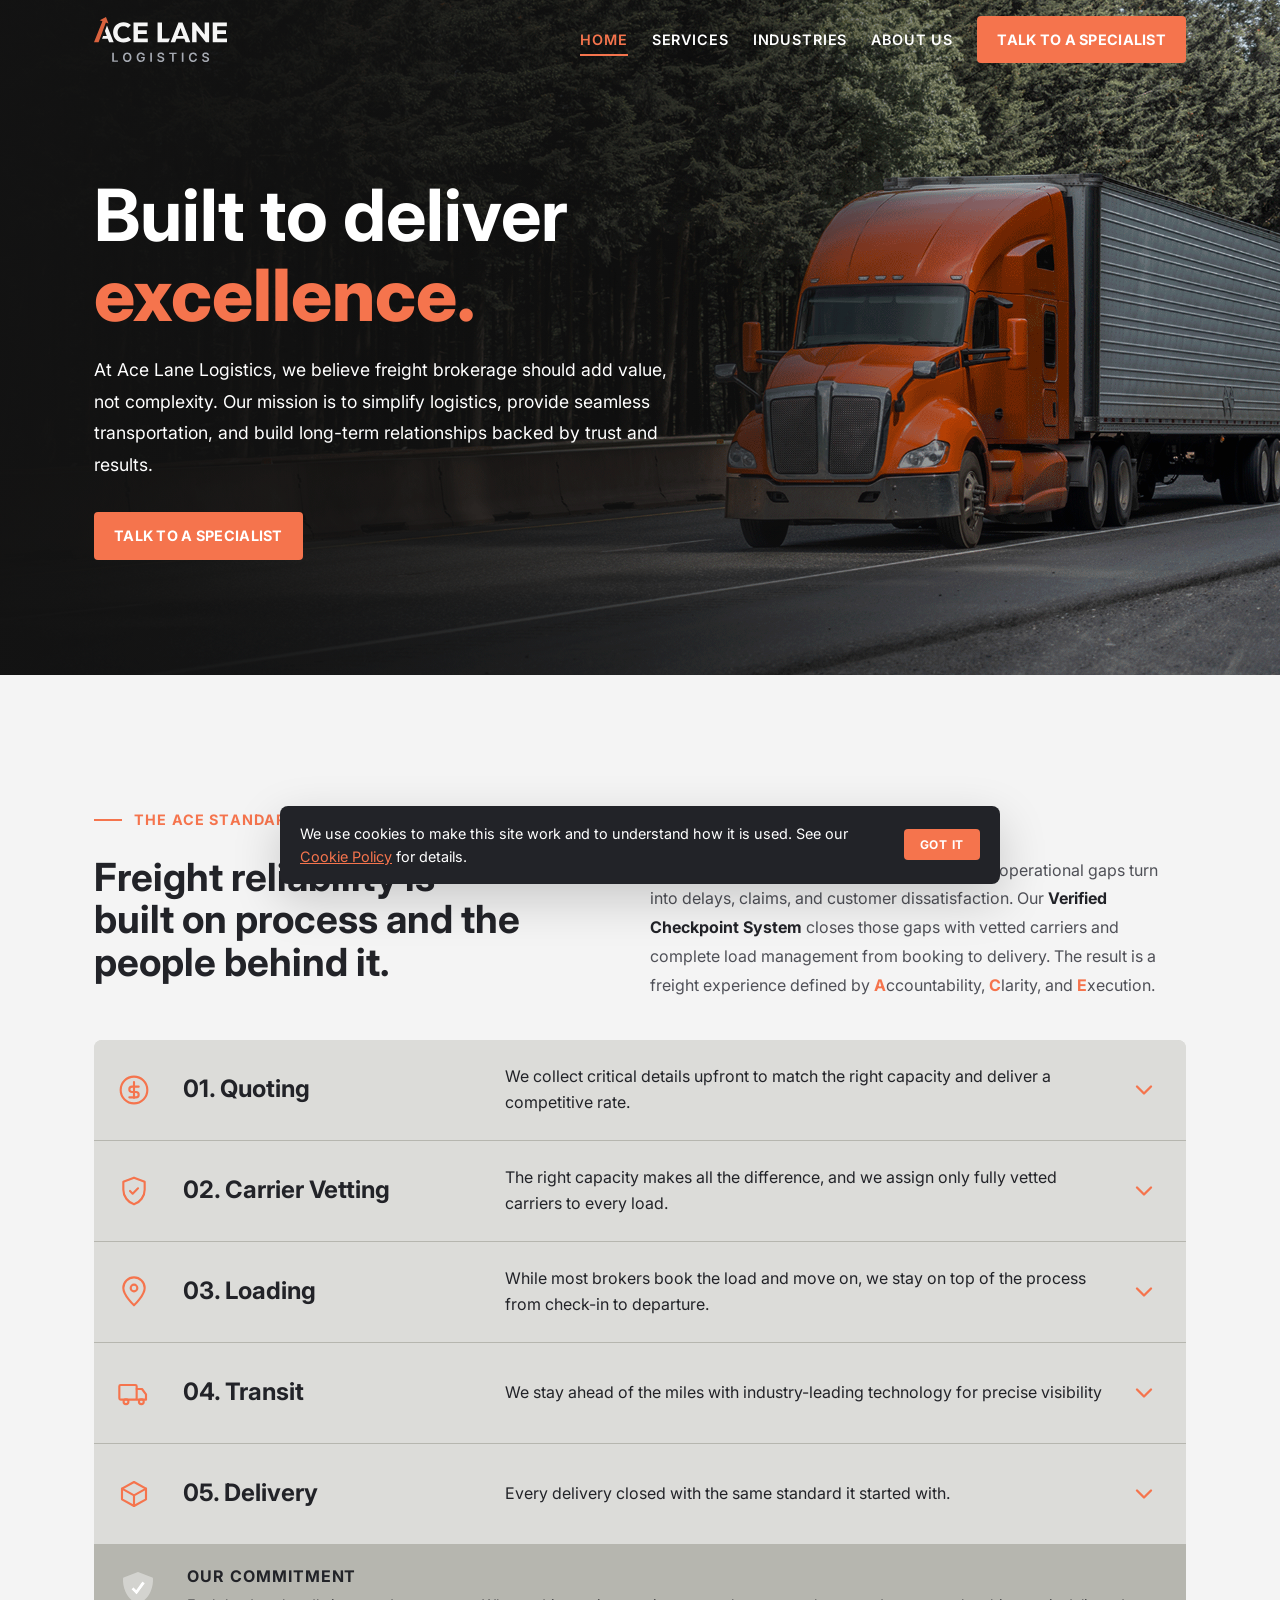
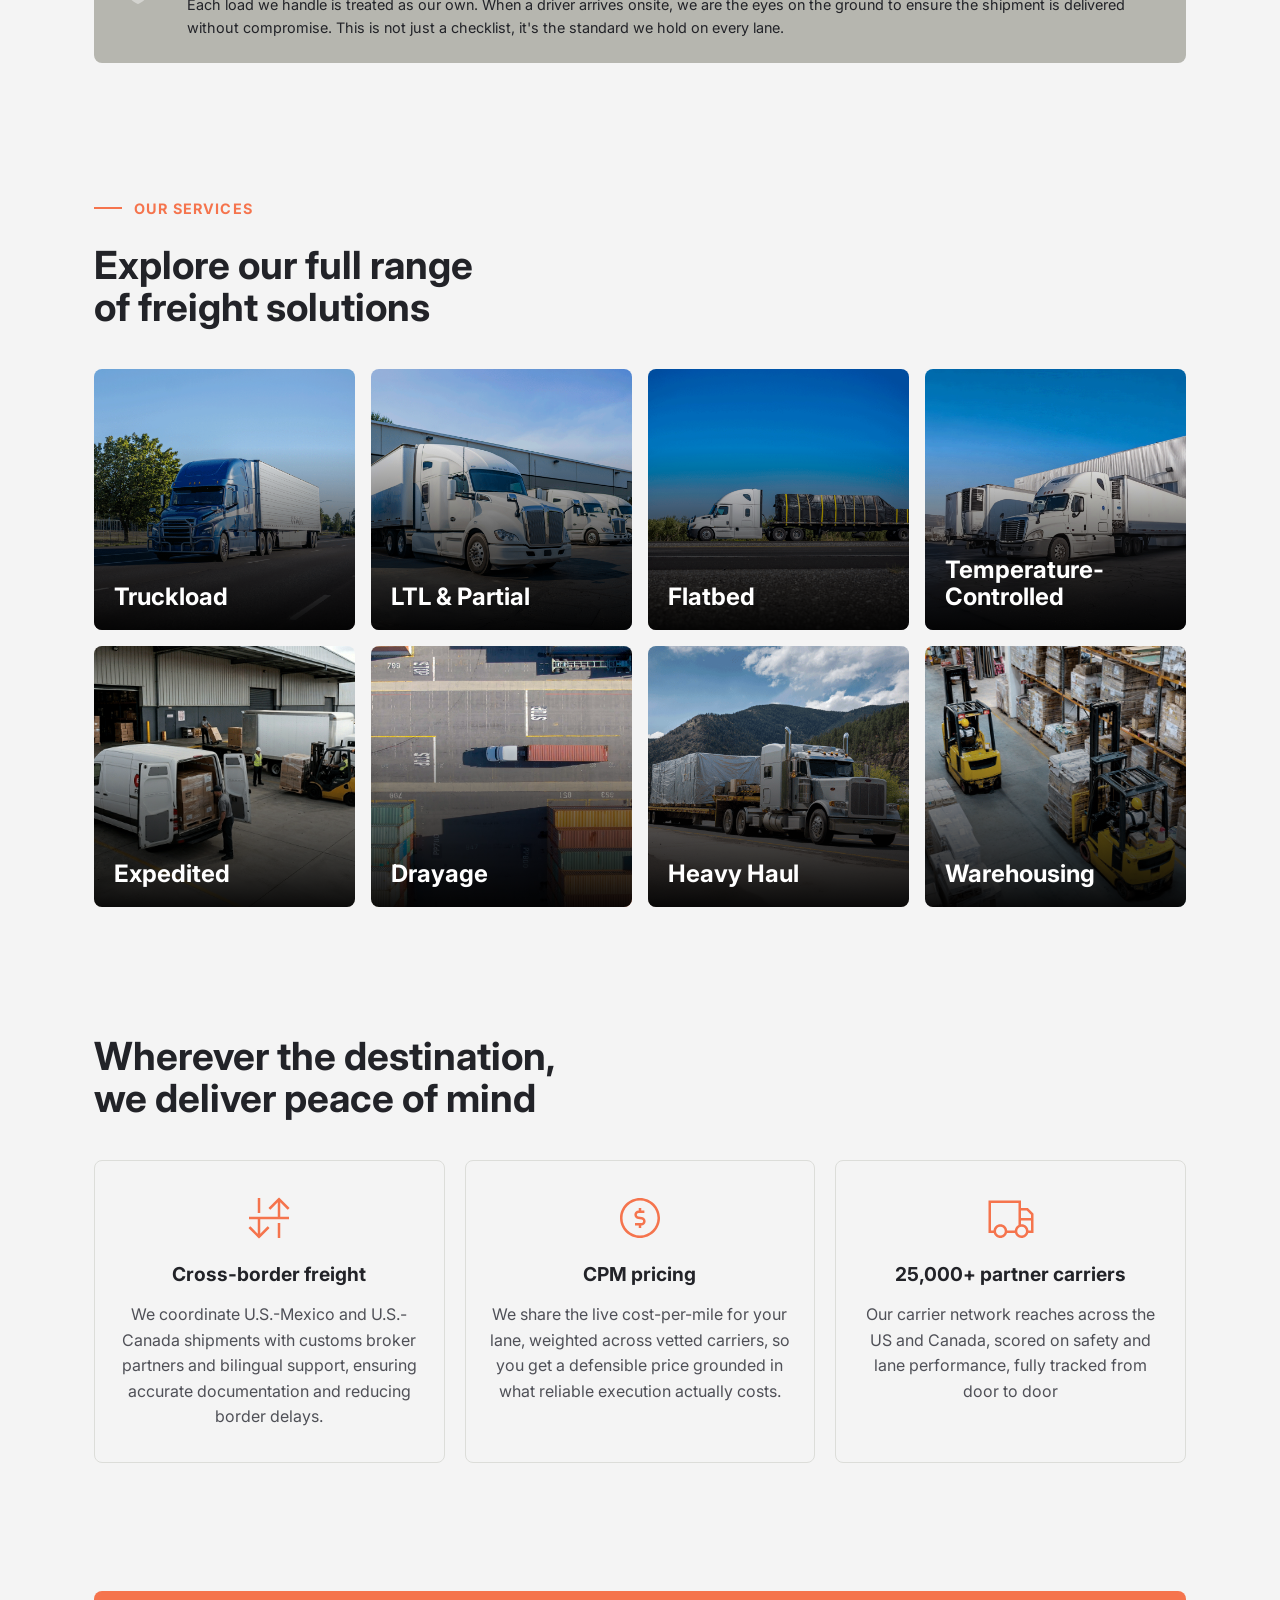
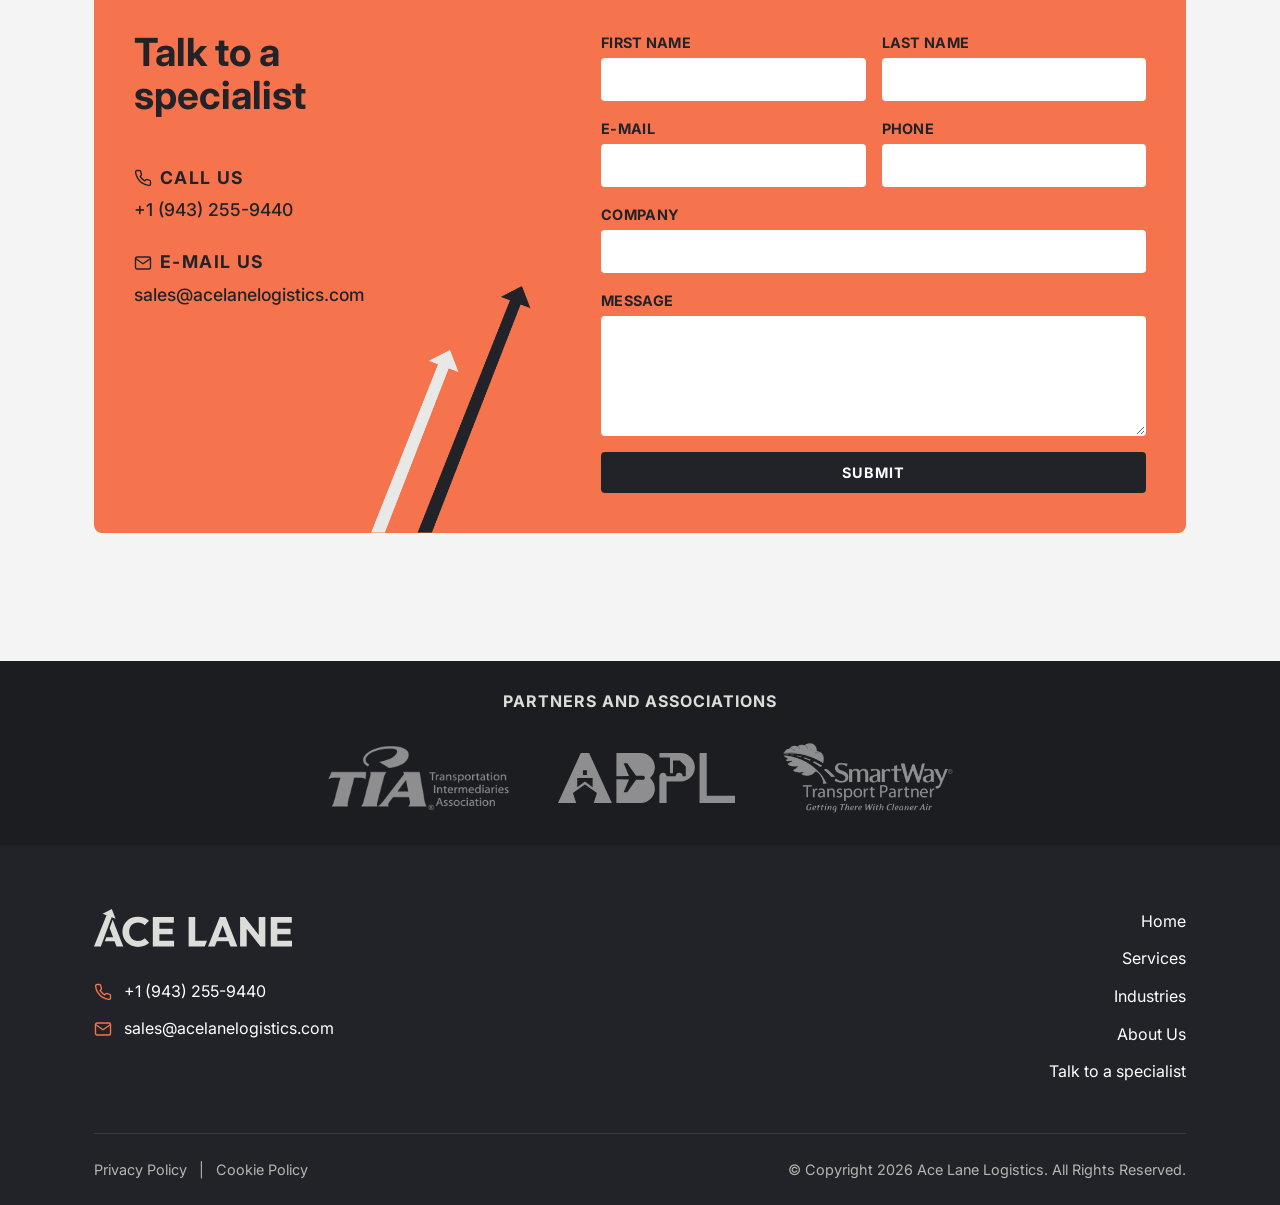
==== commit d4e67a56: "Form hidden input origin page" ====
--- a/index.html
+++ b/index.html
@@ -474,7 +474,7 @@
           </div>
 
           <form class="talk-form" name="contact" method="POST" data-netlify="true" netlify-honeypot="bot-field">
-            <input type="hidden" name="form-name" value="contact">
+            <input type="hidden" name="form-name" value="page-home">
             <p class="honeypot"><label>Don't fill this out: <input name="bot-field"></label></p>
 
             <div class="form-row">
--- a/css/styles.css
+++ b/css/styles.css
@@ -344,7 +344,7 @@
 @media (max-width: 480px) {
 
 .hero-bg {
-  background-position: -30rem;
+  background-position: -40rem;
 }
   .hero-text {
     max-width: 90%;
@@ -482,14 +482,13 @@
 }
 
 .step-panel-content {
-  padding: var(--space-8) var(--space-6) var(--space-10);
+  padding: var(--space-8) var(--space-6);
   background-color: white;
 }
 
 .step-cols {
   columns: 2;
   gap: var(--space-12);
-  max-width: 1100px;
   margin-inline: auto;
 }
 
@@ -557,7 +556,13 @@
   .step-title { font-size: var(--text-lg); grid-column: 2; }
   .step-desc { grid-column: 1 / -1; padding-top: var(--space-2); }
   .step-chevron { grid-column: 3; grid-row: 1; }
-  .step-panel-content { padding: var(--space-5) var(--space-4) var(--space-6); }
+  .step-panel-content { padding: var(--space-5); }
+}
+
+@media (min-width: 1399px) {
+  .step-panel-content {
+    padding: var(--space-8) var(--space-12);
+  }
 }
 
 @media (min-width: 1921px) {
@@ -566,7 +571,7 @@
   margin: 0 auto;
   }
   .step-cols {
-    max-width: 1400px;
+    max-width: 1415px;
   }
 }
 
@@ -708,15 +713,15 @@
 }
 
 @media (max-width: 678px) {
-  .section-head { margin-bottom: var(--space-4); }
+  .section-head { margin-bottom: var(--space-6); }
   .eyebrow { margin-bottom: var(--space-3);}
 }
 
 @media (max-width: 540px) {
   .services-grid { grid-template-columns: 1fr; }
-  .service-tile { aspect-ratio: 16 / 9; }
+  .service-tile { aspect-ratio: 16 / 12; }
   .service-tile::before {
-    background: linear-gradient(180deg, rgba(0,0,0,0.2) 20%, rgba(0,0,0,0.95) 100%);
+    background: linear-gradient(180deg, rgba(0,0,0,0.4) 20%, rgba(0,0,0,0.95) 100%);
   }
   .service-tile .service-tile__content p {
     opacity: 1;
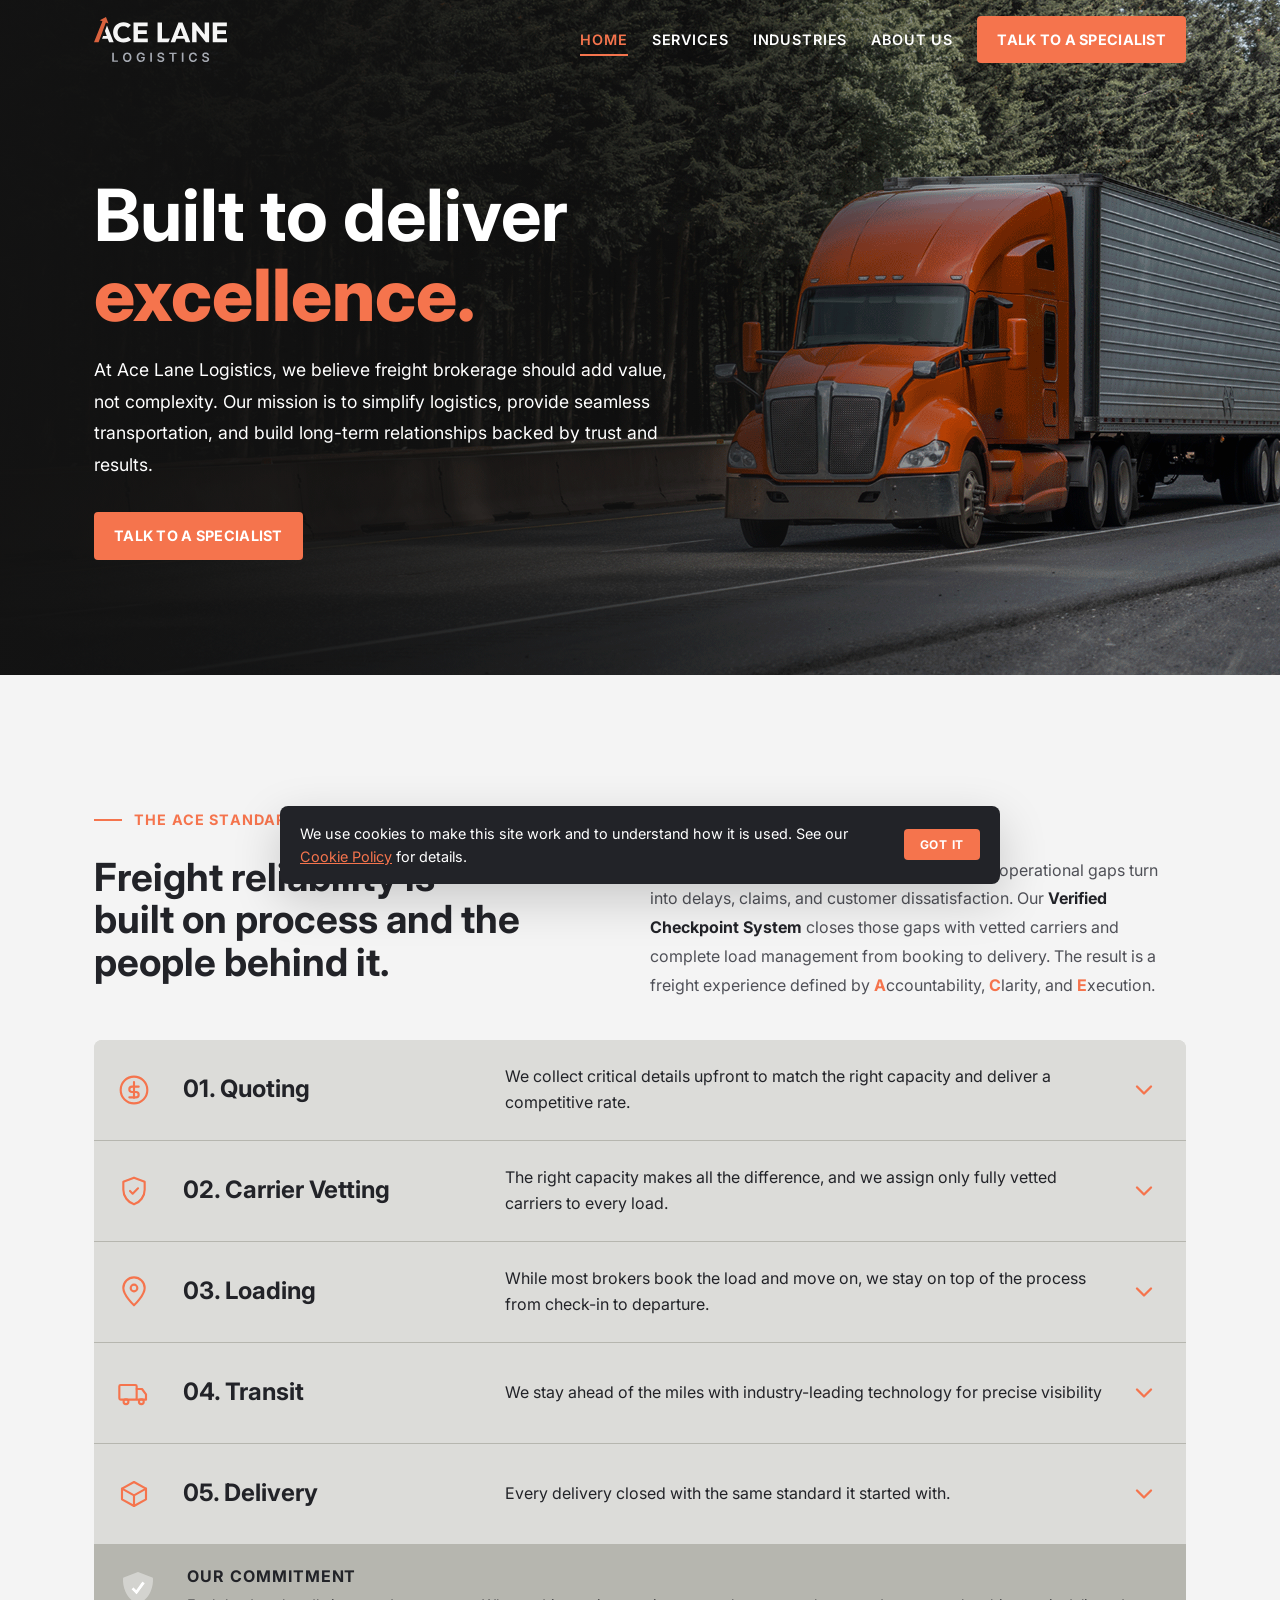
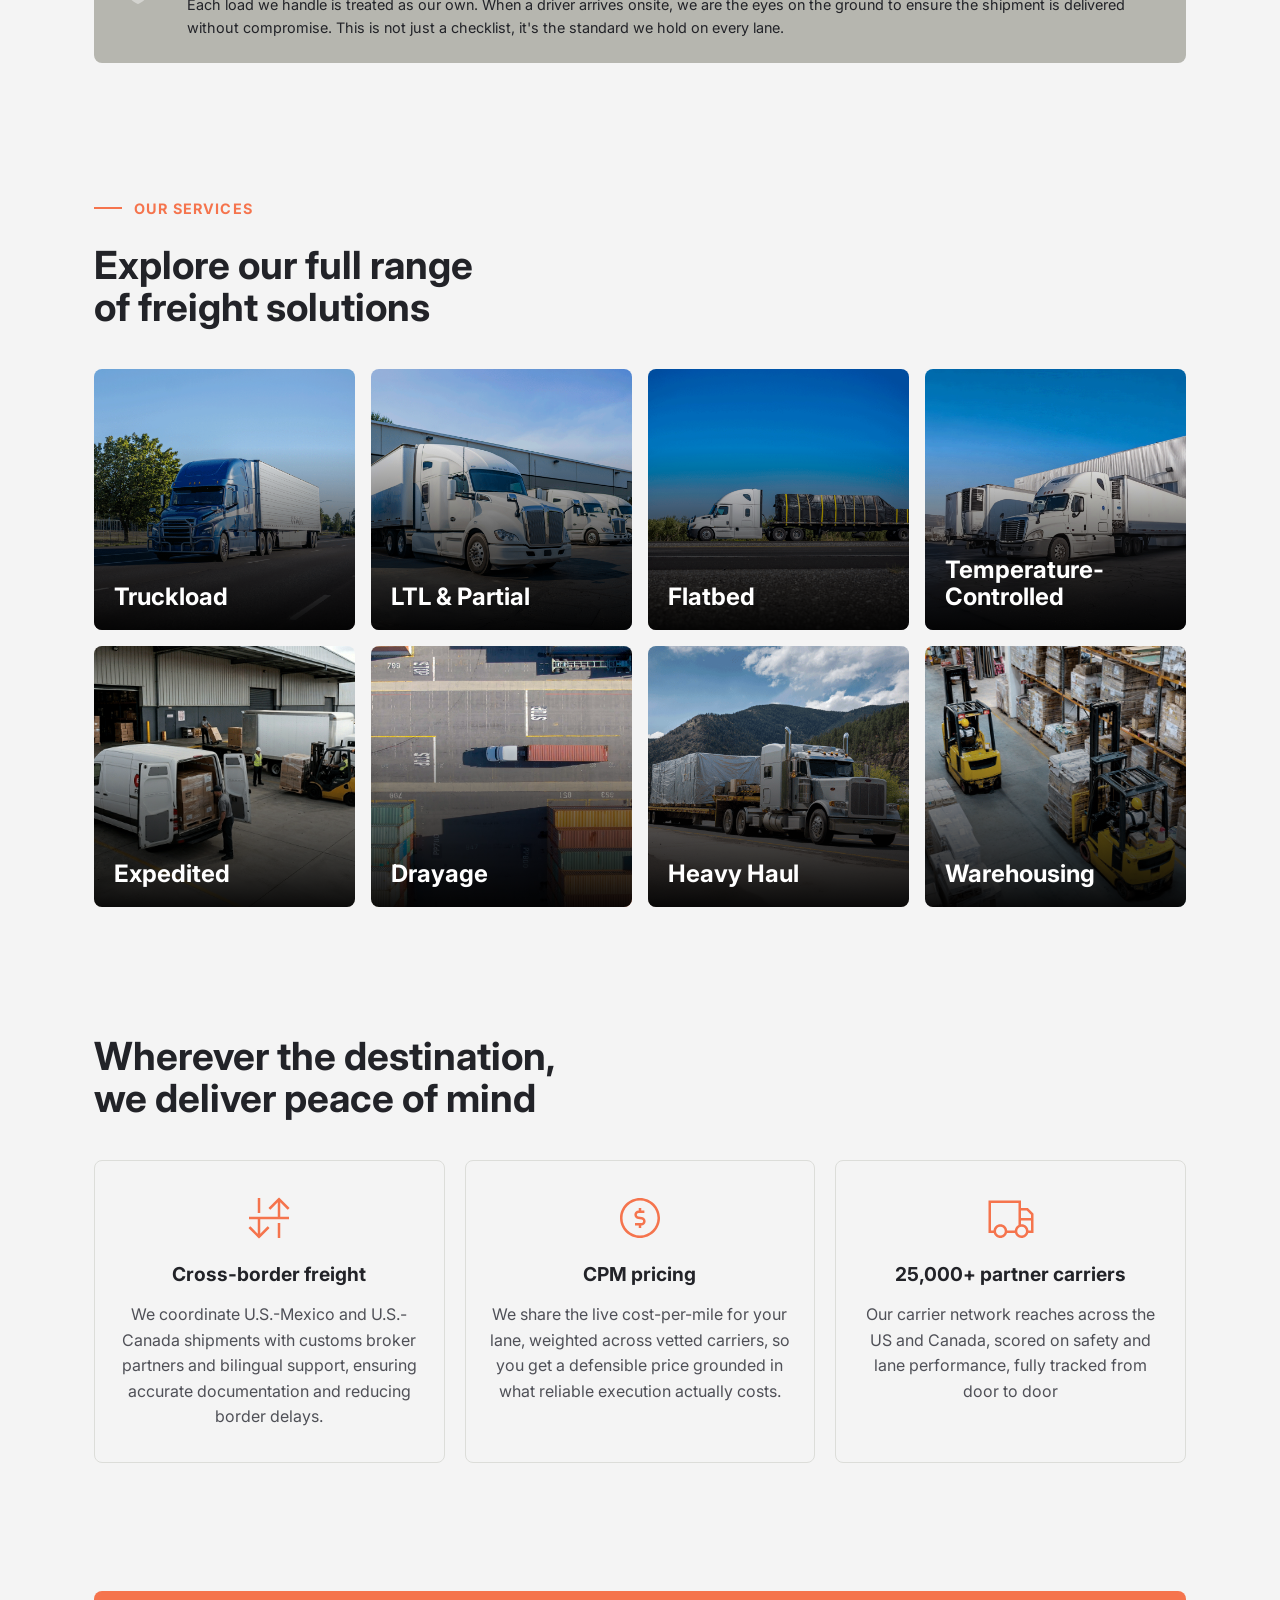
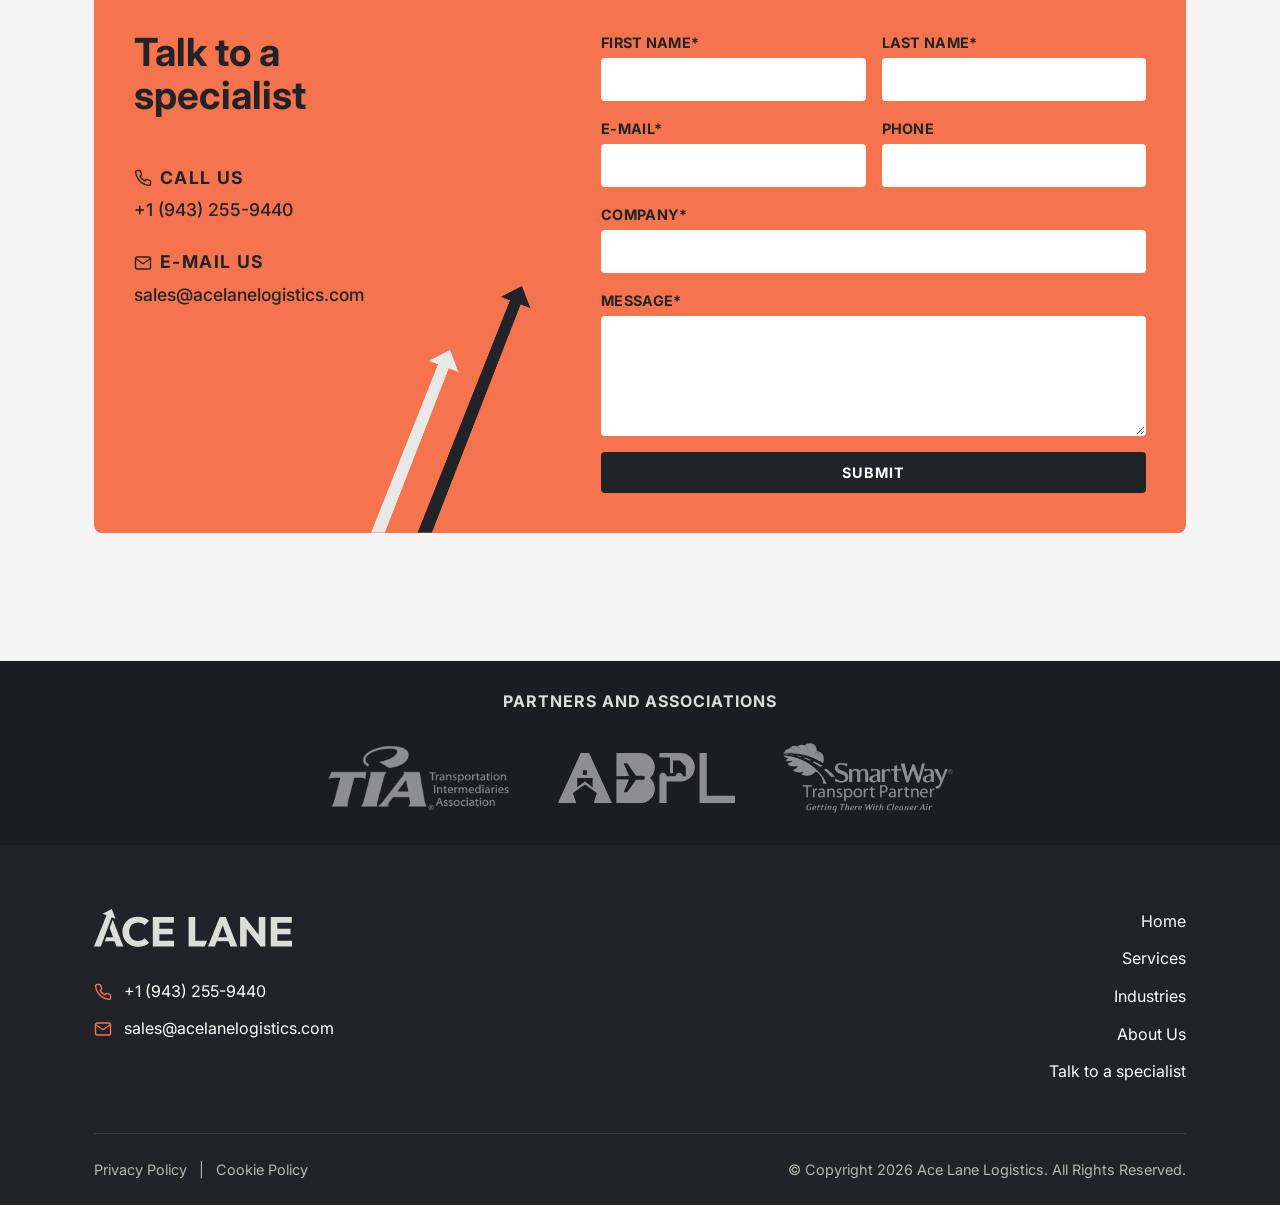
==== commit 4f2d6e15: "Add files via upload" ====
--- a/index.html
+++ b/index.html
@@ -474,19 +474,21 @@
           </div>
 
           <form class="talk-form" name="contact" method="POST" data-netlify="true" netlify-honeypot="bot-field">
-            <input type="hidden" name="form-name" value="page-home">
+            <input type="hidden" name="form-name" value="contact">
             <p class="honeypot"><label>Don't fill this out: <input name="bot-field"></label></p>
 
+            <input type="hidden" name="page" value="page-home">
+
             <div class="form-row">
-              <label for="firstName">First Name</label>
+              <label for="firstName">First Name*</label>
               <input class="input" type="text" name="firstName" id="firstName" required>
             </div>
             <div class="form-row">
-              <label for="lastName">Last Name</label>
-              <input class="input" type="text" name="lastName" id="lastName">
+              <label for="lastName">Last Name*</label>
+              <input class="input" type="text" name="lastName" id="lastName" required>
             </div>
             <div class="form-row">
-              <label for="email">E-mail</label>
+              <label for="email">E-mail*</label>
               <input class="input" type="email" name="email" id="email" required>
             </div>
             <div class="form-row">
@@ -494,12 +496,12 @@
               <input class="input" type="tel" name="phone" id="phone">
             </div>
             <div class="form-row full">
-              <label for="company">Company</label>
-              <input class="input" type="text" name="company" id="company">
+              <label for="company">Company*</label>
+              <input class="input" type="text" name="company" id="company" required>
             </div>
             <div class="form-row full">
-              <label for="message">Message</label>
-              <textarea class="textarea" name="message" id="message" rows="4"></textarea>
+              <label for="message">Message*</label>
+              <textarea class="textarea" name="message" id="message" rows="4" required></textarea>
             </div>
             <div class="form-status" role="status" aria-live="polite"></div>
             <div class="form-row submit-row">
--- a/css/styles.css
+++ b/css/styles.css
@@ -1204,14 +1204,15 @@
 }
 .form-status.is-success {
   display: block;
-  background: rgba(34,35,40,0.85);
-  color: var(--color-white);
+  background: var(--color-white);
+  color: #077d3a;
+  border: 1px solid #63d794;
 }
 .form-status.is-error {
   display: block;
   background: var(--color-white);
   color: #b00020;
-  border: 1px solid #b00020;
+  border: 1px solid #b0002078;
 }
 
 .honeypot {
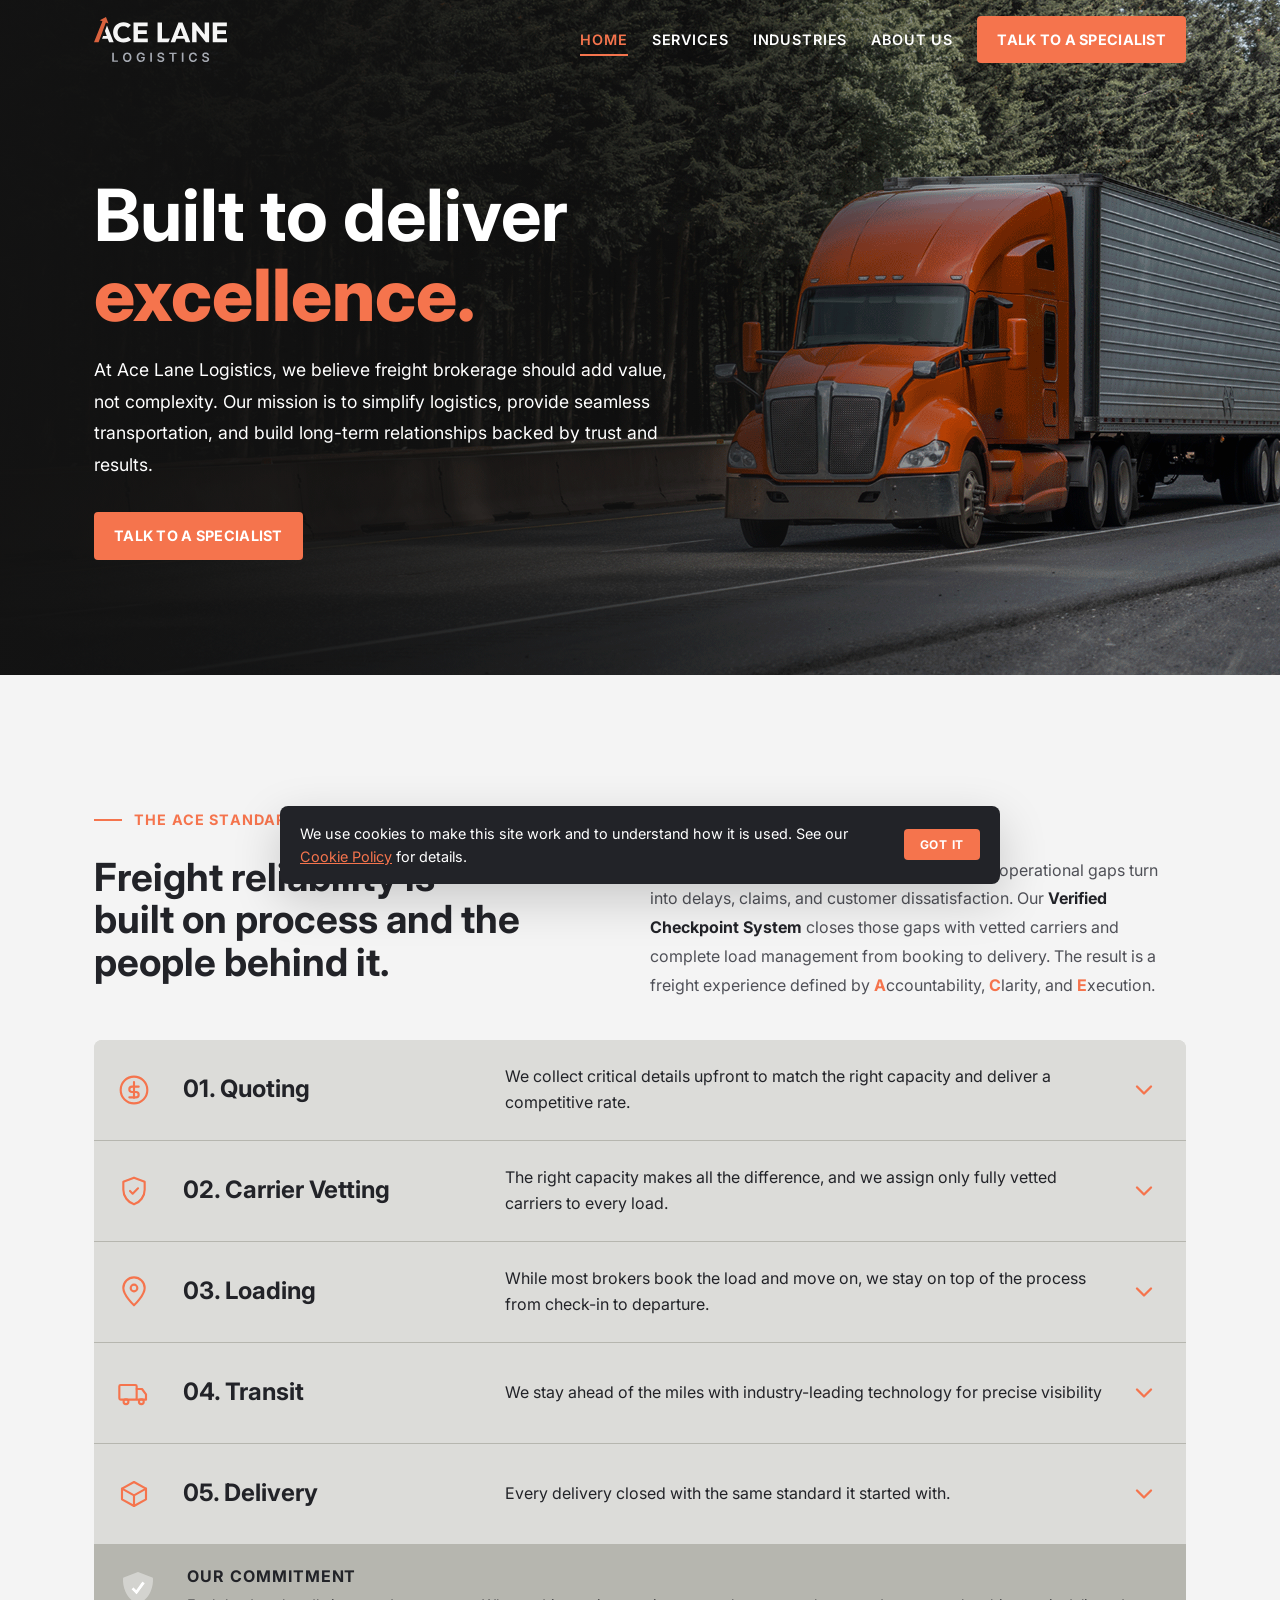
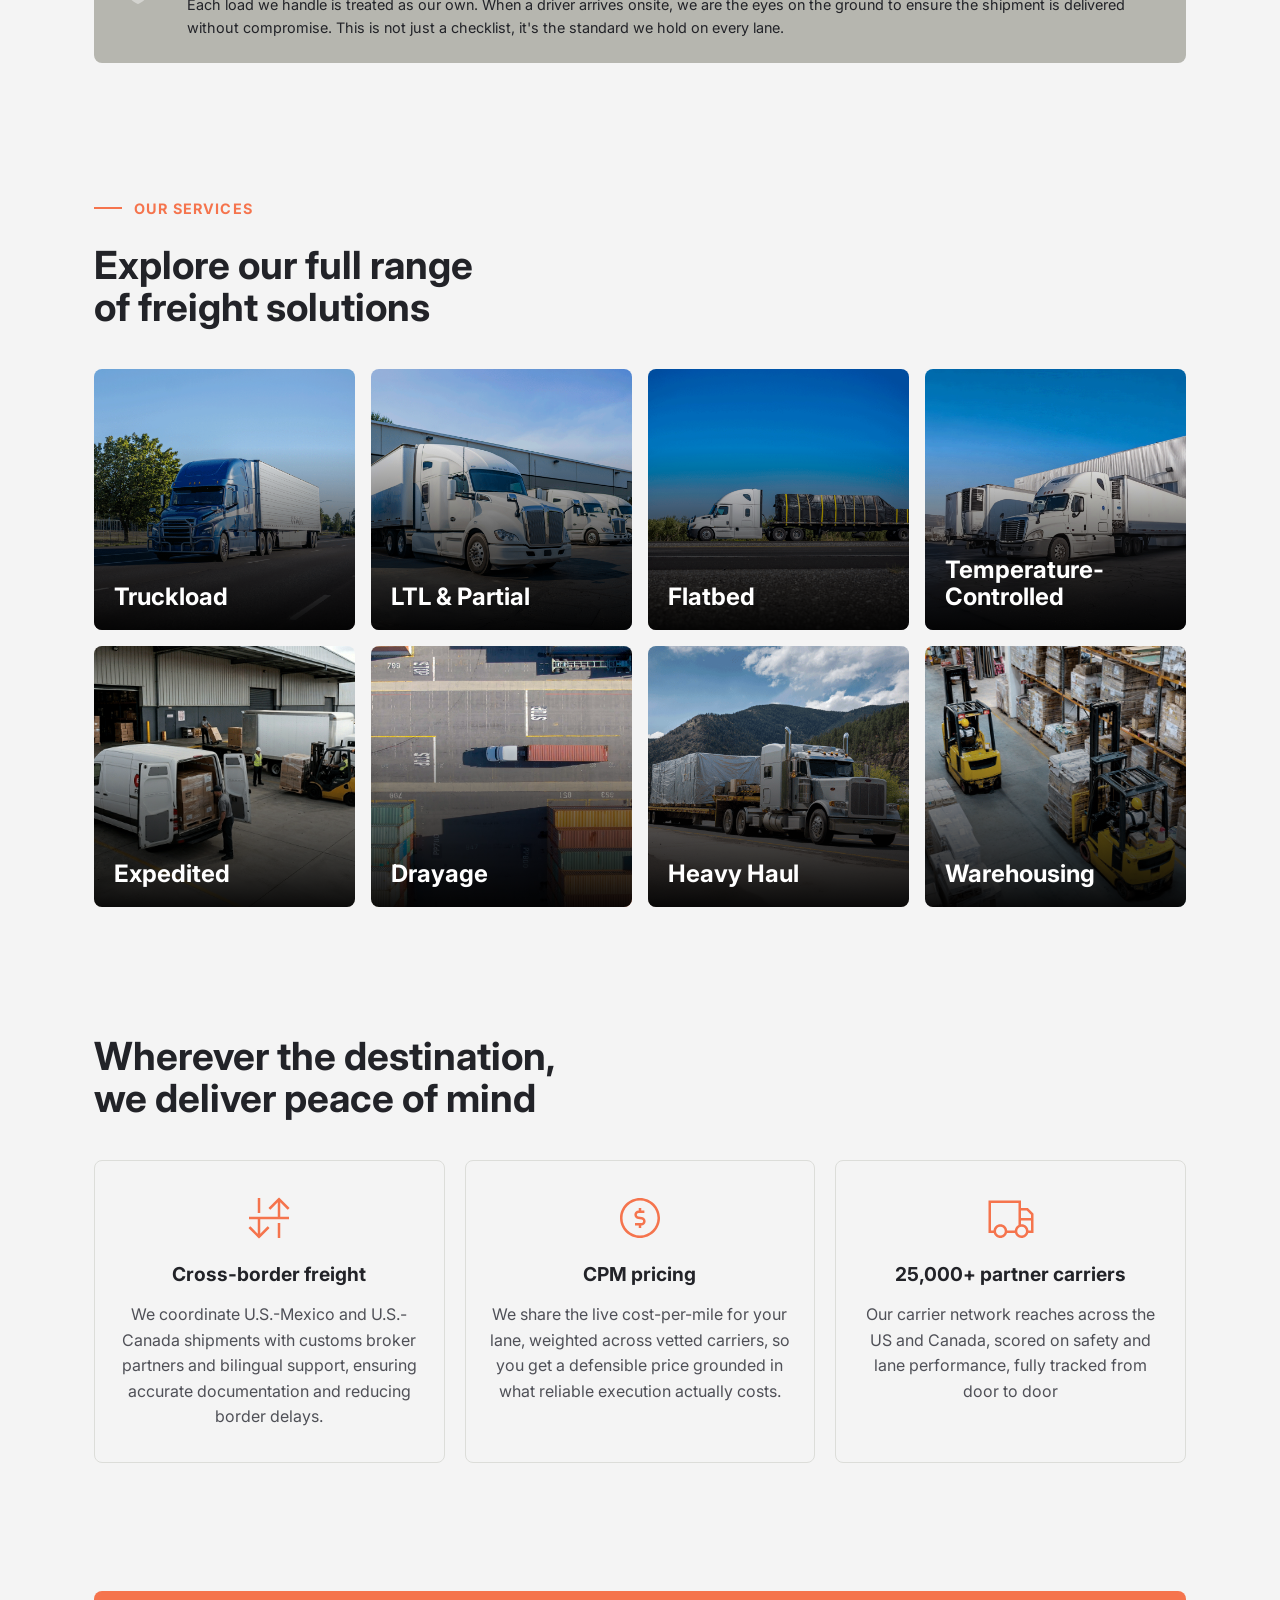
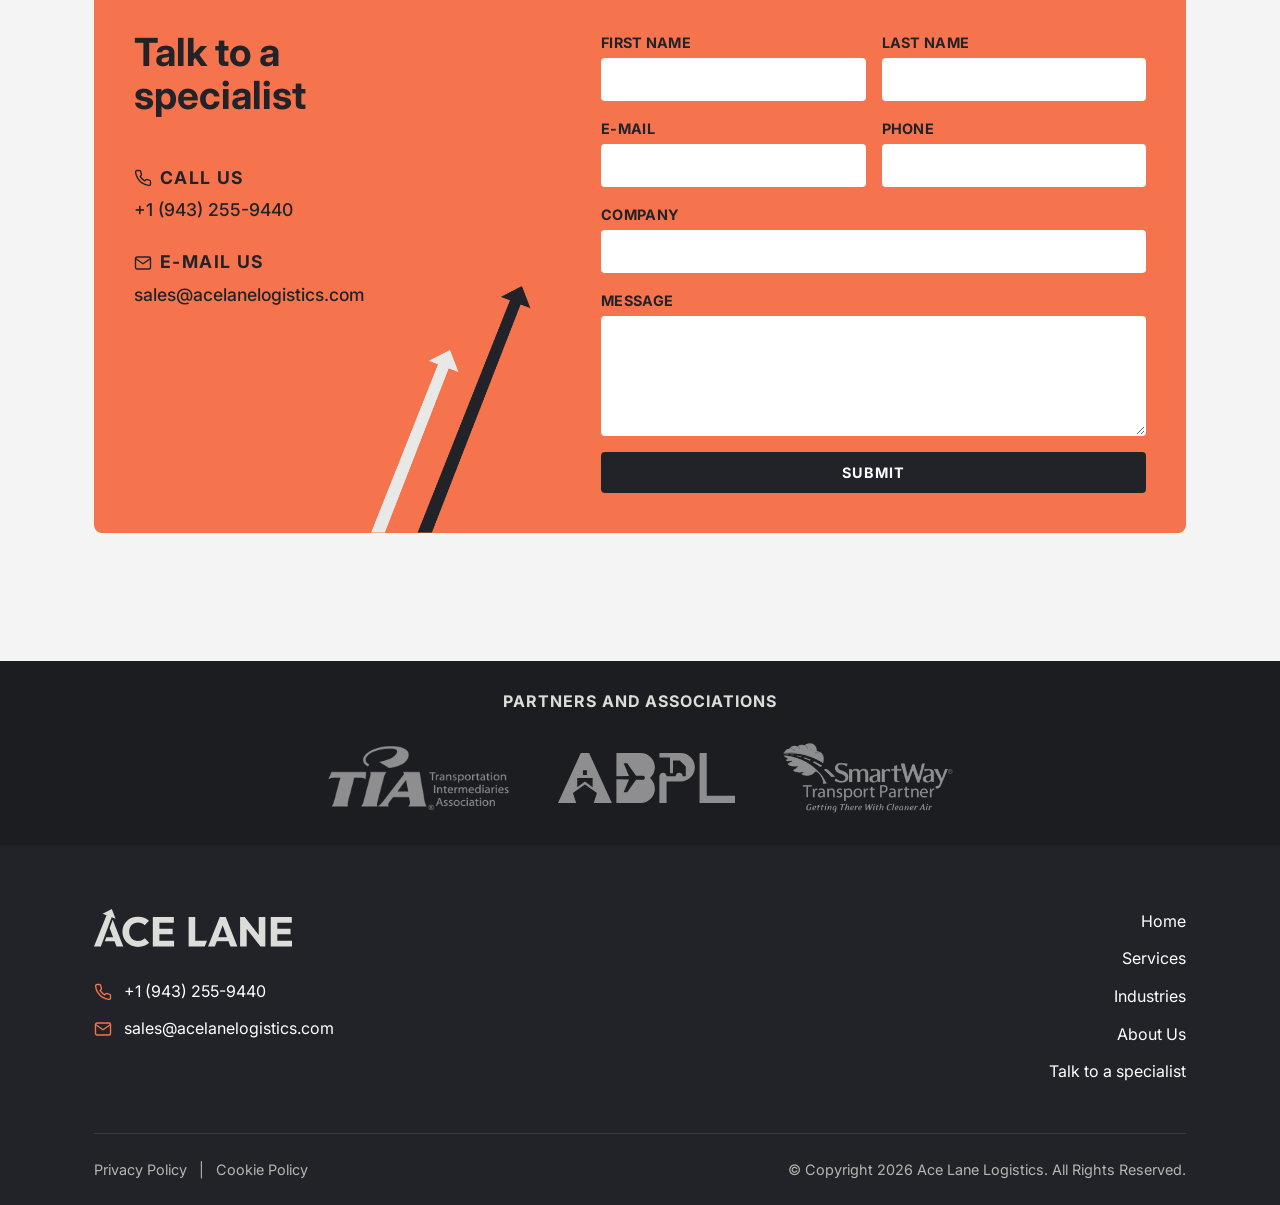
==== commit 890c49ff: "Add files via upload" ====
--- a/index.html
+++ b/index.html
@@ -480,27 +480,27 @@
             <input type="hidden" name="page" value="page-home">
 
             <div class="form-row">
-              <label for="firstName">First Name*</label>
+              <label for="firstName">First Name</label>
               <input class="input" type="text" name="firstName" id="firstName" required>
             </div>
             <div class="form-row">
-              <label for="lastName">Last Name*</label>
+              <label for="lastName">Last Name</label>
               <input class="input" type="text" name="lastName" id="lastName" required>
             </div>
             <div class="form-row">
-              <label for="email">E-mail*</label>
+              <label for="email">E-mail</label>
               <input class="input" type="email" name="email" id="email" required>
             </div>
             <div class="form-row">
               <label for="phone">Phone</label>
-              <input class="input" type="tel" name="phone" id="phone">
+              <input class="input" type="tel" name="phone" id="phone" required>
             </div>
             <div class="form-row full">
-              <label for="company">Company*</label>
+              <label for="company">Company</label>
               <input class="input" type="text" name="company" id="company" required>
             </div>
             <div class="form-row full">
-              <label for="message">Message*</label>
+              <label for="message">Message</label>
               <textarea class="textarea" name="message" id="message" rows="4" required></textarea>
             </div>
             <div class="form-status" role="status" aria-live="polite"></div>
--- a/css/styles.css
+++ b/css/styles.css
@@ -342,12 +342,17 @@
 }
 
 @media (max-width: 480px) {
-
 .hero-bg {
   background-position: -40rem;
 }
   .hero-text {
     max-width: 90%;
+}
+.hero--about .hero-bg {
+  background-position: center;
+}
+.hero--about .hero-text {
+  max-width: 100%;
 }
 }
 
@@ -1009,9 +1014,14 @@
   
   .partner-card {
     grid-template-columns: 150px 1fr;
+    padding: var(--space-4);
   }
   .partner-info {
     grid-template-columns: 1fr 4fr;
+  }
+  .partner-card img {
+    width: 160px;
+    height: 160px;
   }
 }
 
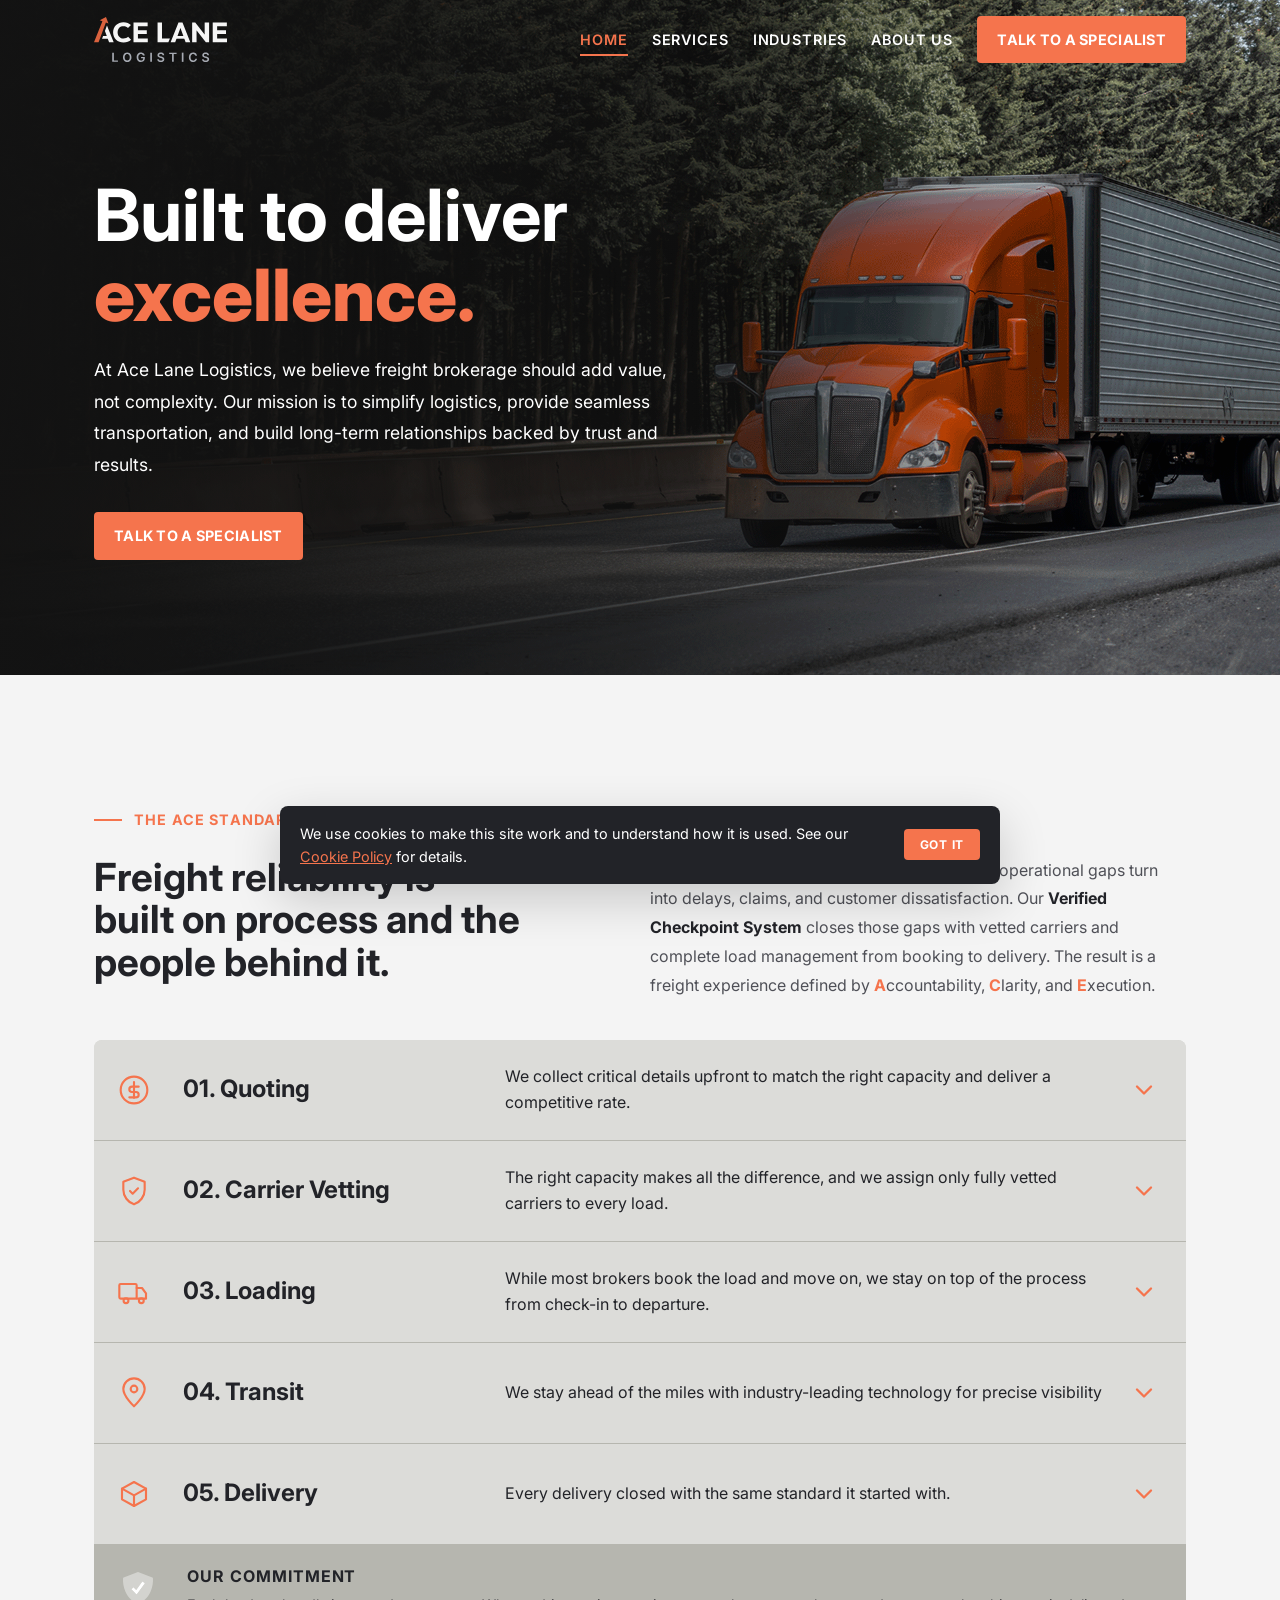
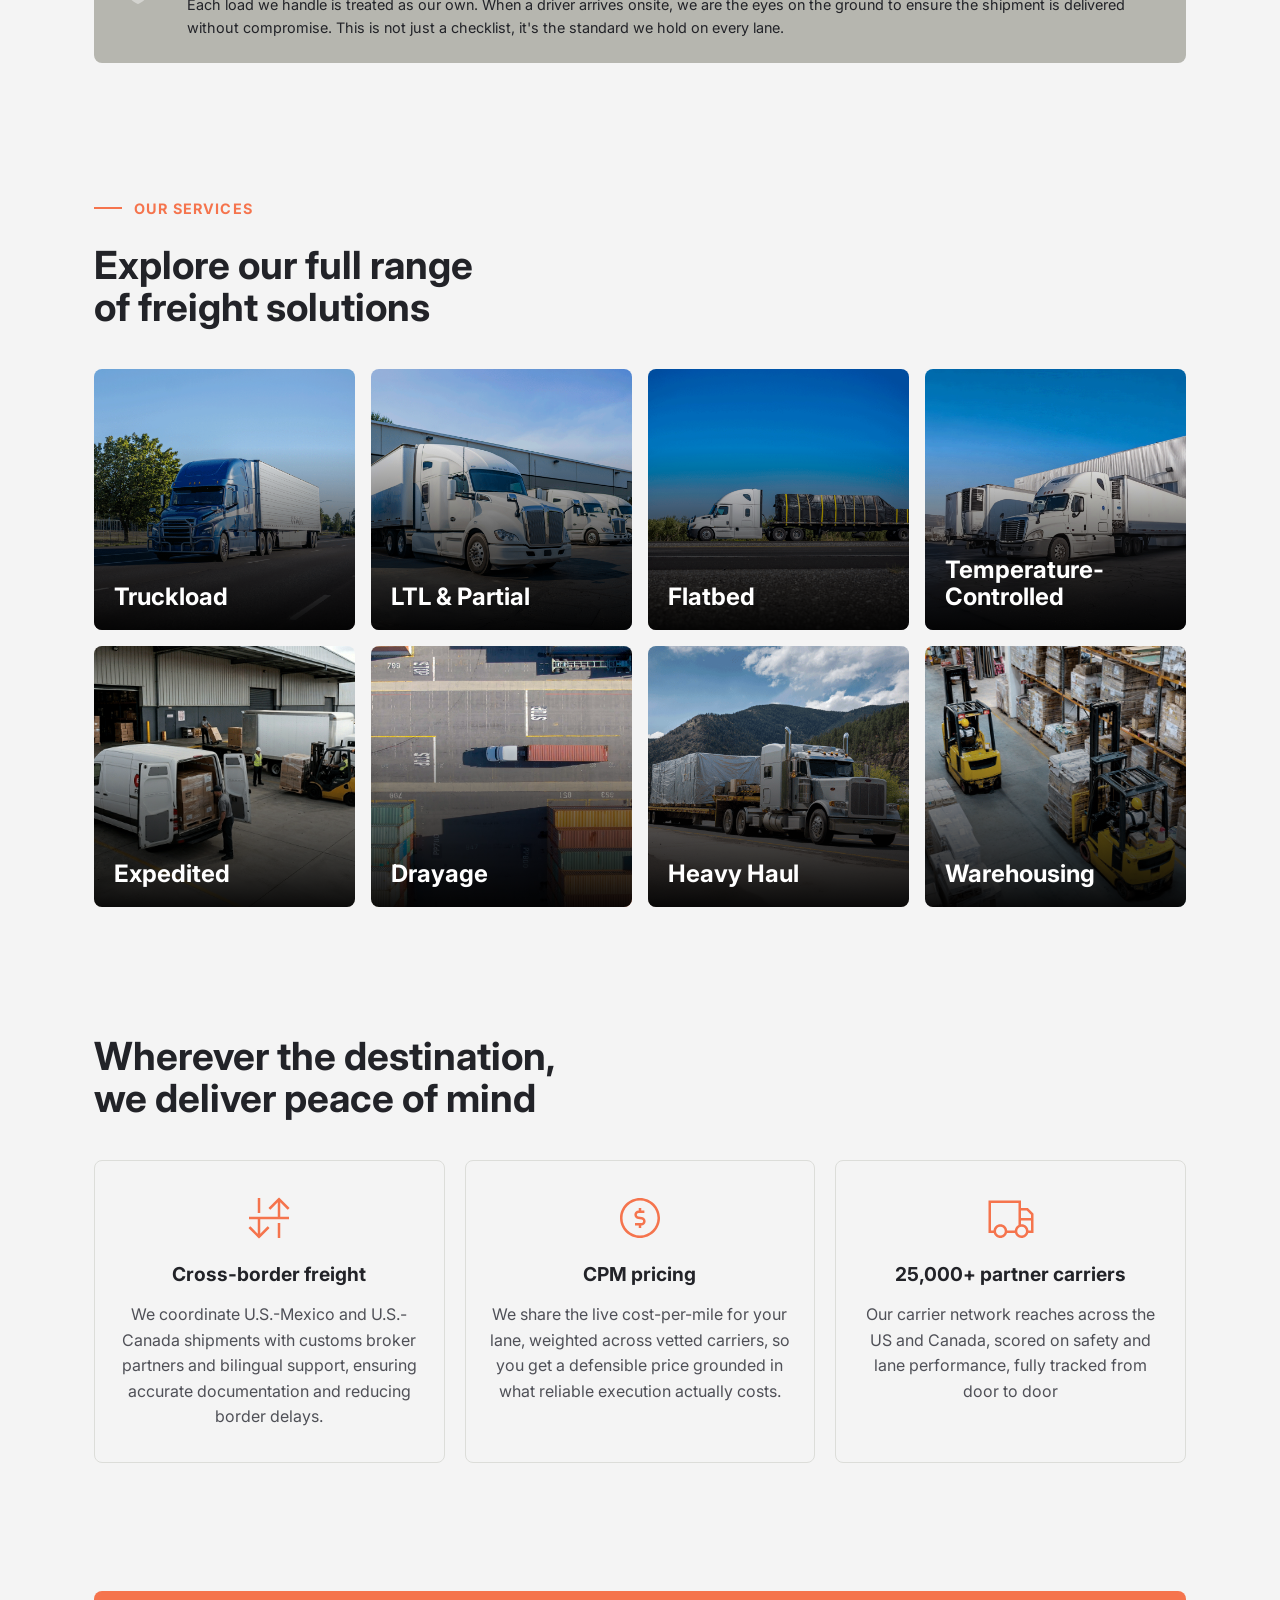
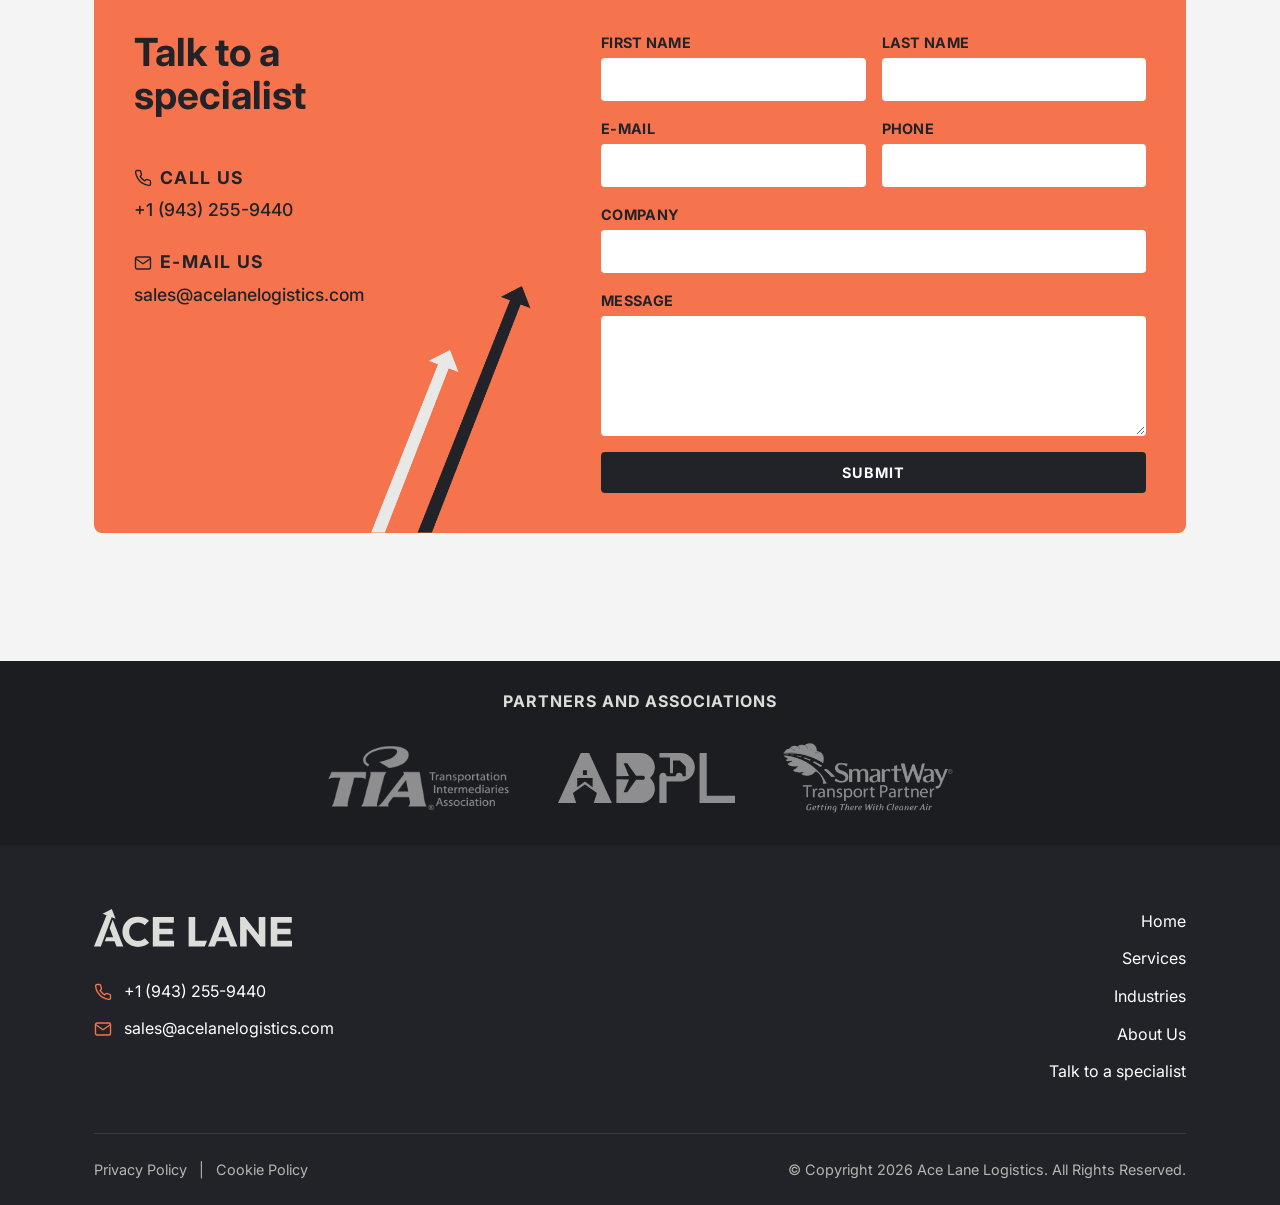
==== commit e8792b7f: "Add files via upload" ====
--- a/index.html
+++ b/index.html
@@ -184,10 +184,13 @@
             <button class="step-header" aria-expanded="false" aria-controls="step-panel-03">
               <span class="step-icon" aria-hidden="true">
                 <svg viewBox="0 0 24 24" fill="none" stroke="currentColor" stroke-width="1.6" stroke-linecap="round" stroke-linejoin="round">
-                  <path d="M12 22s8-7.5 8-13a8 8 0 1 0-16 0c0 5.5 8 13 8 13z"/>
-                  <circle cx="12" cy="9" r="2.5"/>
+                  <rect x="1" y="6" width="13" height="11" rx="1"/>
+                  <path d="M14 9h4l3 4v4h-7"/>
+                  <circle cx="6" cy="18.5" r="1.8"/>
+                  <circle cx="17.5" cy="18.5" r="1.8"/>
                 </svg>
               </span>
+              
               <h3 class="heading-2xl">03. Loading</h3>
               <p>While most brokers book the load and move on, we stay on top of the process from check-in to departure.</p>
               <span class="step-chevron" aria-hidden="true">
@@ -227,12 +230,11 @@
             <button class="step-header" aria-expanded="false" aria-controls="step-panel-04">
               <span class="step-icon" aria-hidden="true">
                 <svg viewBox="0 0 24 24" fill="none" stroke="currentColor" stroke-width="1.6" stroke-linecap="round" stroke-linejoin="round">
-                  <rect x="1" y="6" width="13" height="11" rx="1"/>
-                  <path d="M14 9h4l3 4v4h-7"/>
-                  <circle cx="6" cy="18.5" r="1.8"/>
-                  <circle cx="17.5" cy="18.5" r="1.8"/>
+                  <path d="M12 22s8-7.5 8-13a8 8 0 1 0-16 0c0 5.5 8 13 8 13z"/>
+                  <circle cx="12" cy="9" r="2.5"/>
                 </svg>
               </span>
+
               <h3 class="heading-2xl">04. Transit</h3>
               <p>We stay ahead of the miles with industry-leading technology for precise visibility</p>
               <span class="step-chevron" aria-hidden="true">
--- a/css/styles.css
+++ b/css/styles.css
@@ -1206,7 +1206,7 @@
 
 .form-status {
   grid-column: 1 / -1;
-  font-size: var(--text-sm);
+  font-size: var(--text-md);
   font-weight: var(--weight-medium);
   padding: var(--space-3);
   border-radius: var(--radius-sm);
@@ -1214,15 +1214,15 @@
 }
 .form-status.is-success {
   display: block;
-  background: var(--color-white);
+  background: #cffae1;
   color: #077d3a;
   border: 1px solid #63d794;
 }
 .form-status.is-error {
   display: block;
-  background: var(--color-white);
+  background: #ffcfd8;
   color: #b00020;
-  border: 1px solid #b0002078;
+  border: 1px solid #b00020;
 }
 
 .honeypot {
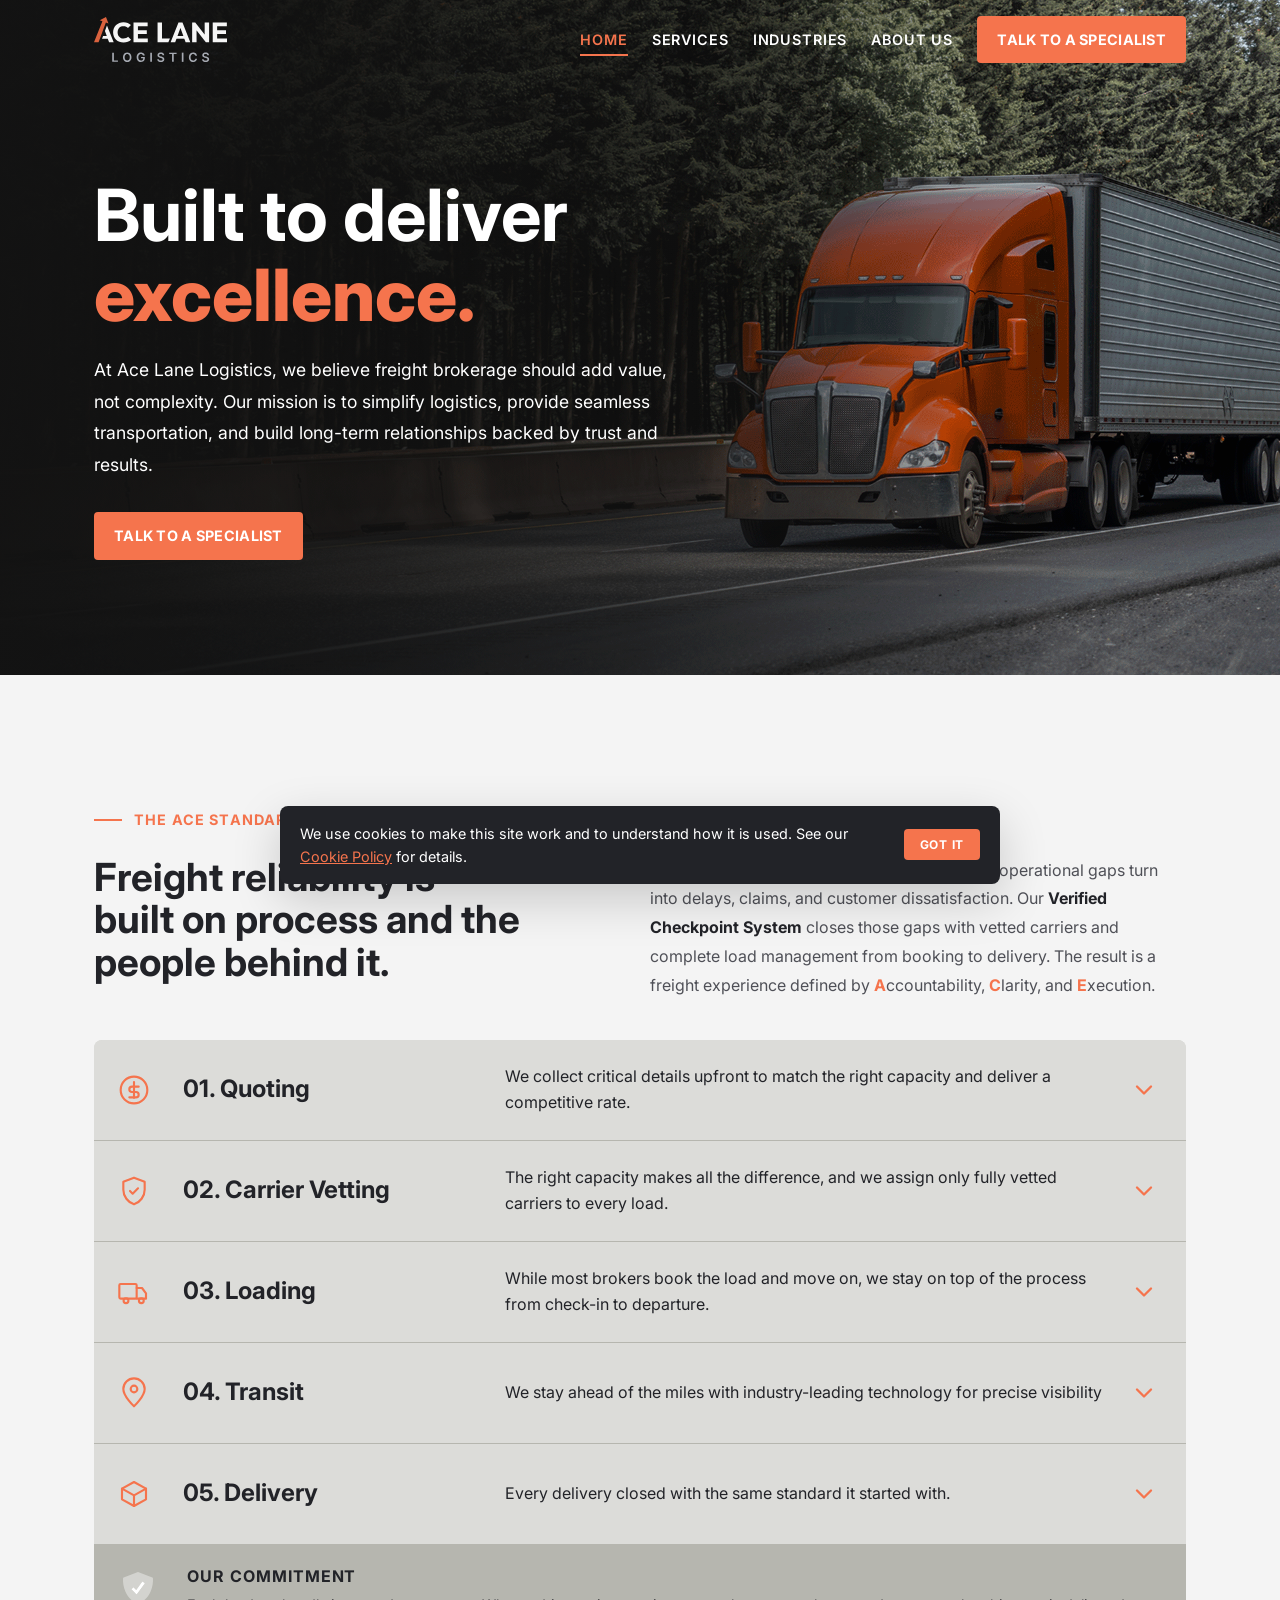
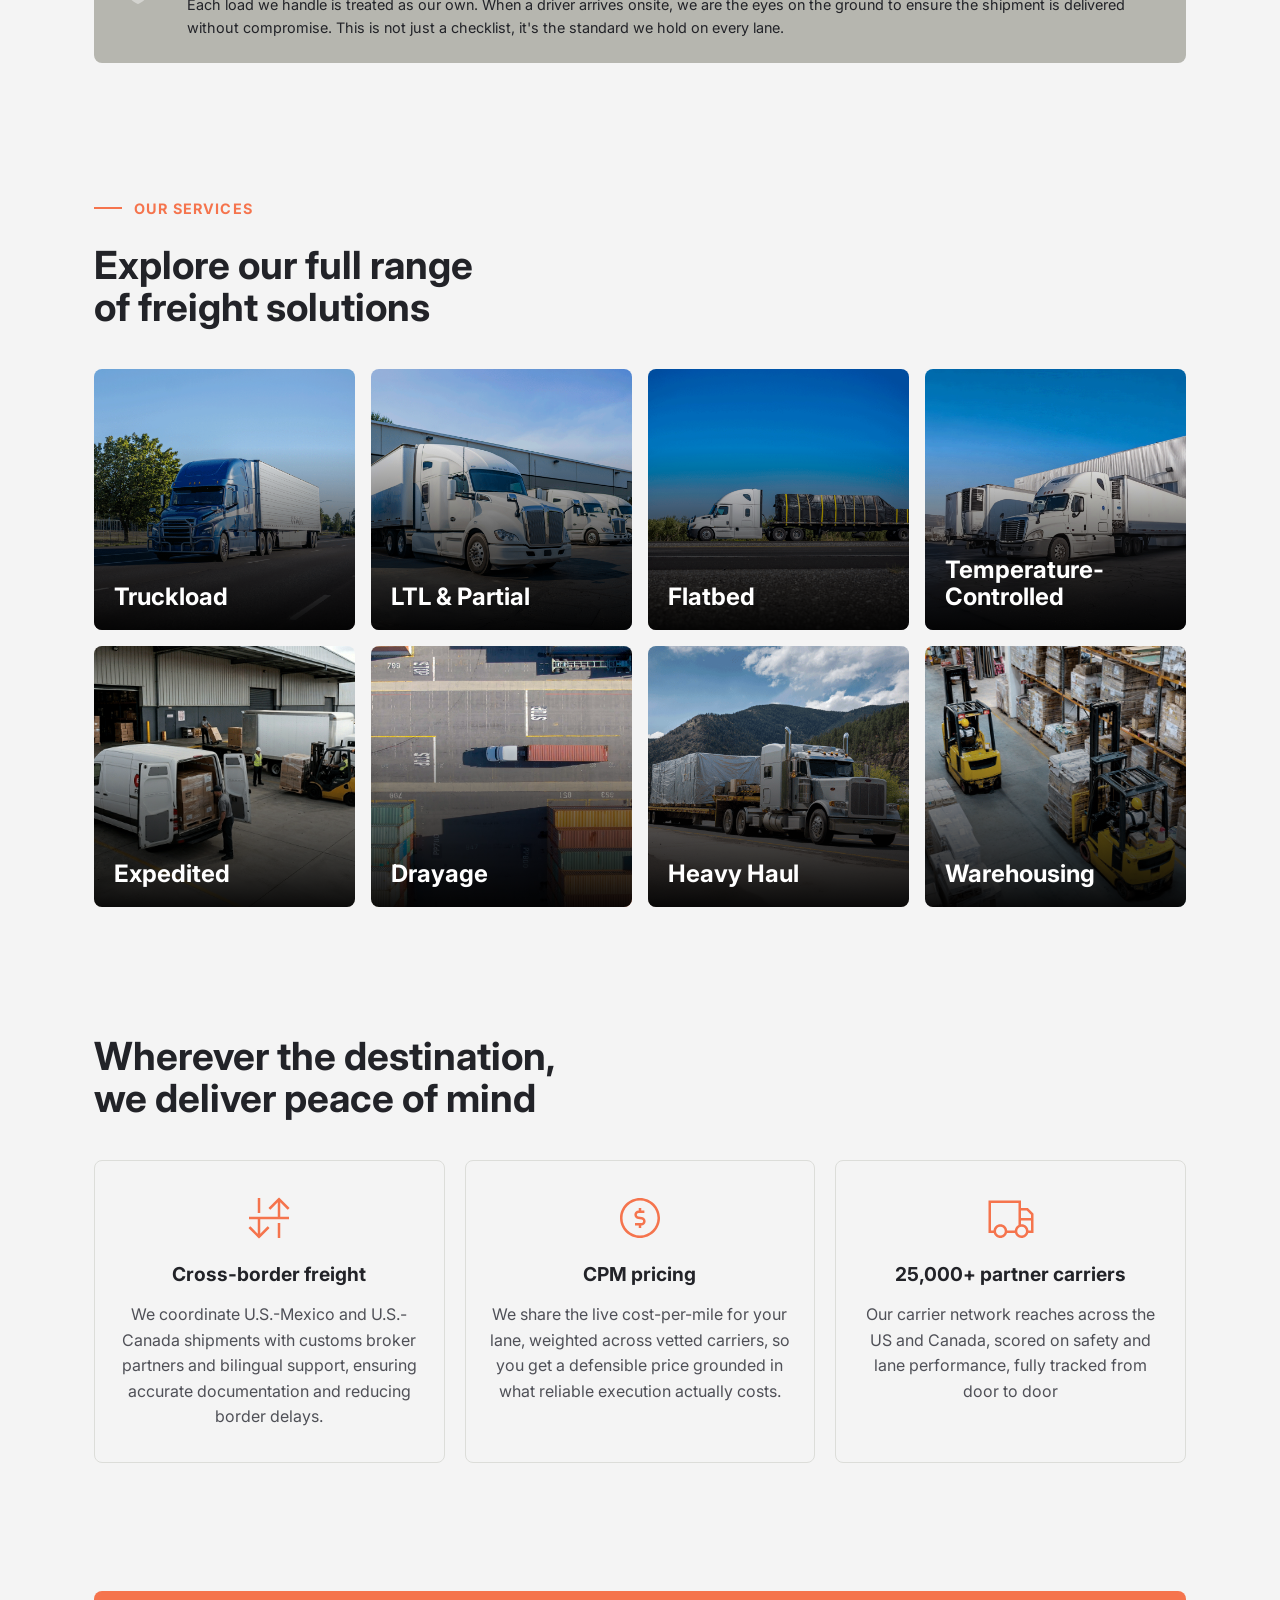
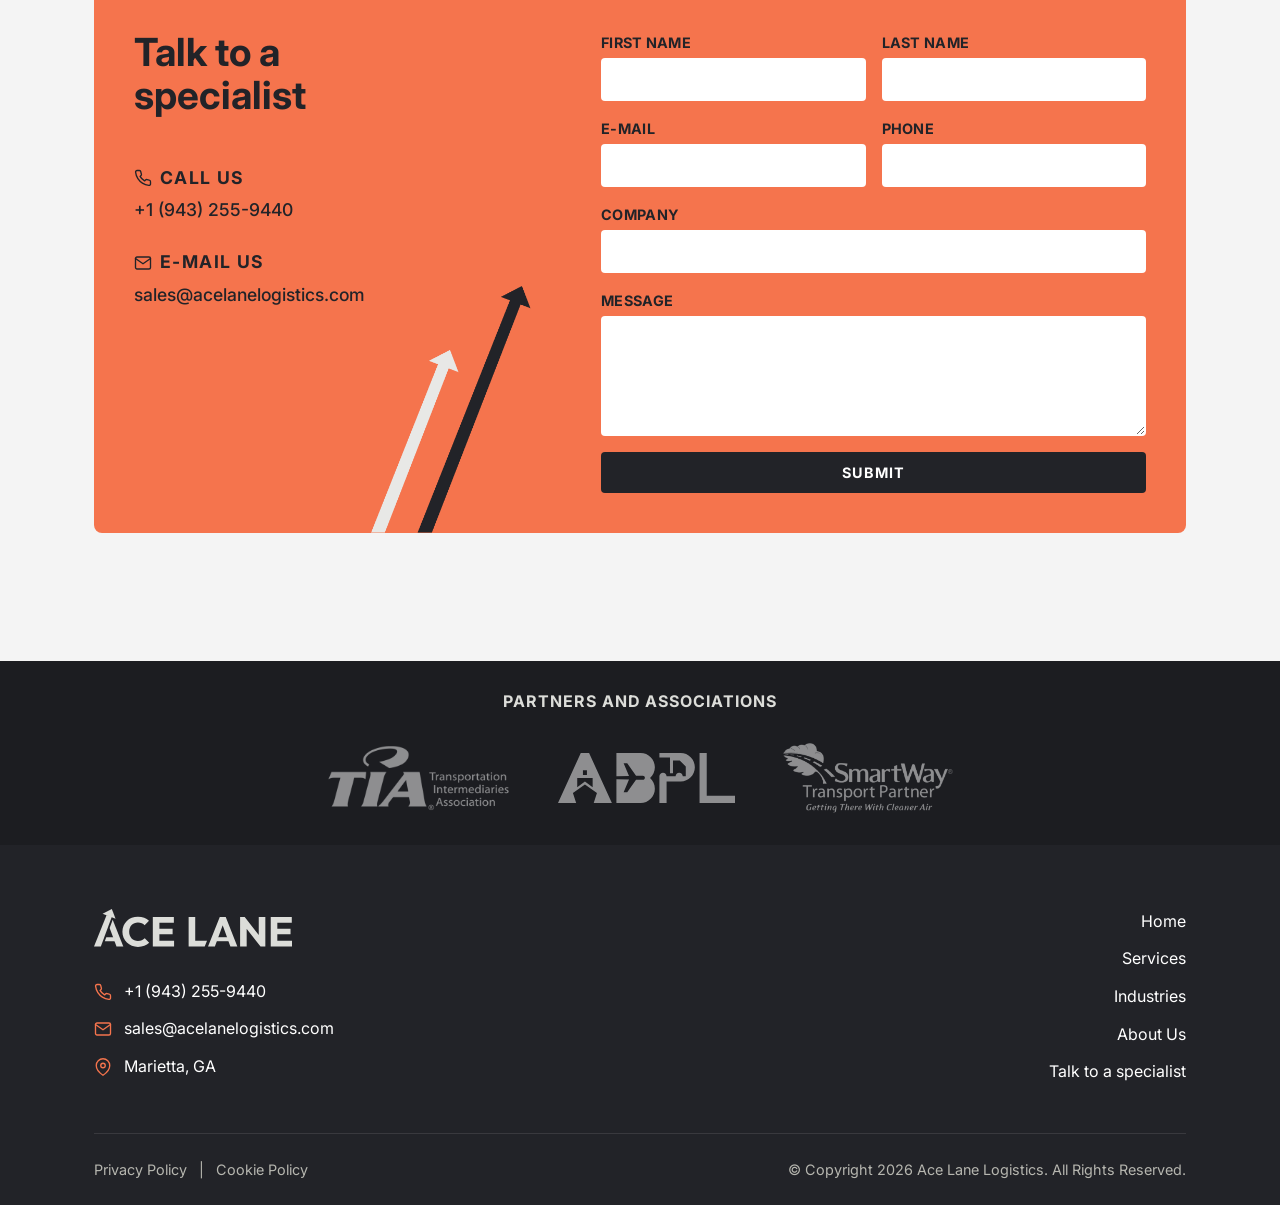
==== commit 3aeb4836: "Add files via upload" ====
--- a/index.html
+++ b/index.html
@@ -552,6 +552,10 @@
               <svg viewBox="0 0 24 24" fill="none" stroke="currentColor" stroke-width="1.8" stroke-linecap="round" stroke-linejoin="round"><path d="M4 4h16c1.1 0 2 .9 2 2v12c0 1.1-.9 2-2 2H4c-1.1 0-2-.9-2-2V6c0-1.1.9-2 2-2z"/><polyline points="22,6 12,13 2,6"/></svg>
               sales@acelanelogistics.com
             </a>
+            <a>
+              <svg viewBox="0 0 24 24" fill="none" stroke="currentColor" stroke-width="1.8" stroke-linecap="round" stroke-linejoin="round"><path d="M21 10c0 7-9 13-9 13S3 17 3 10a9 9 0 0 1 18 0z"/><circle cx="12" cy="10" r="3"/></svg>              
+              Marietta, GA
+            </a>
           </div>
         </div>
 
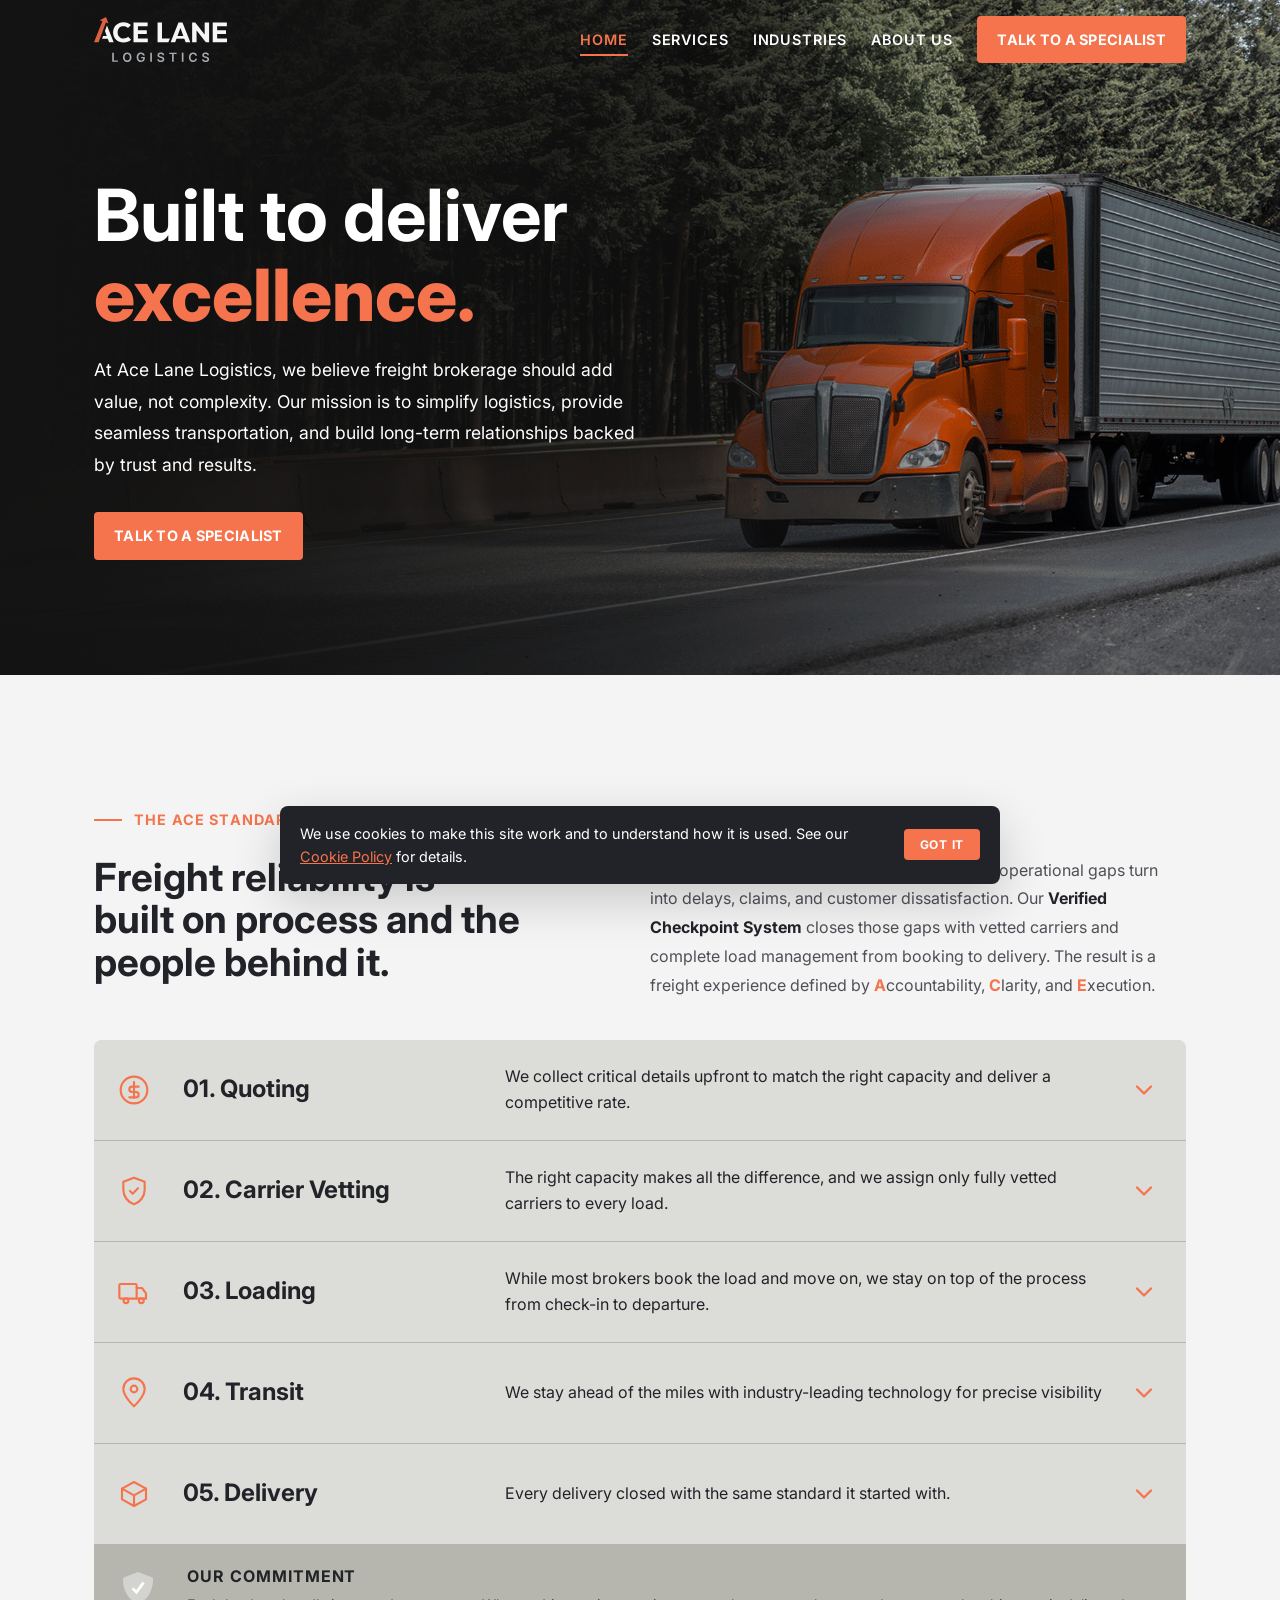
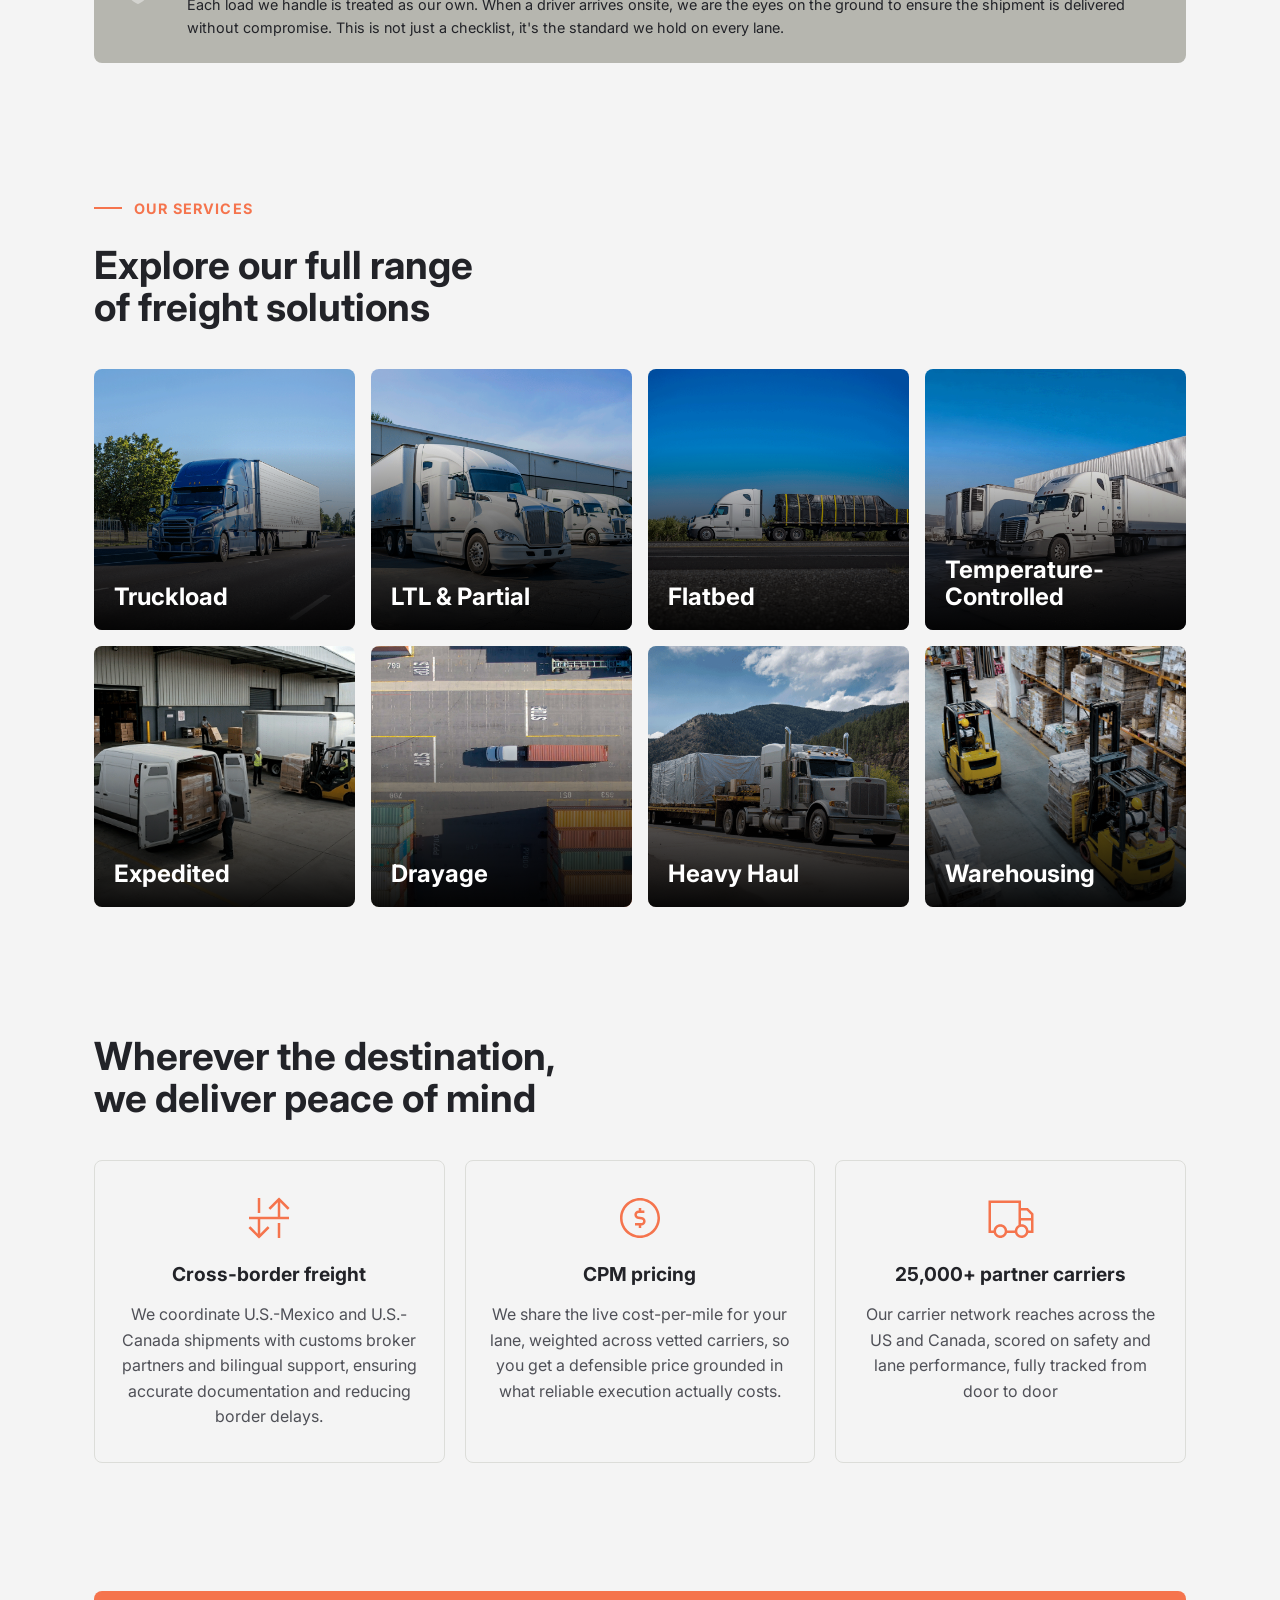
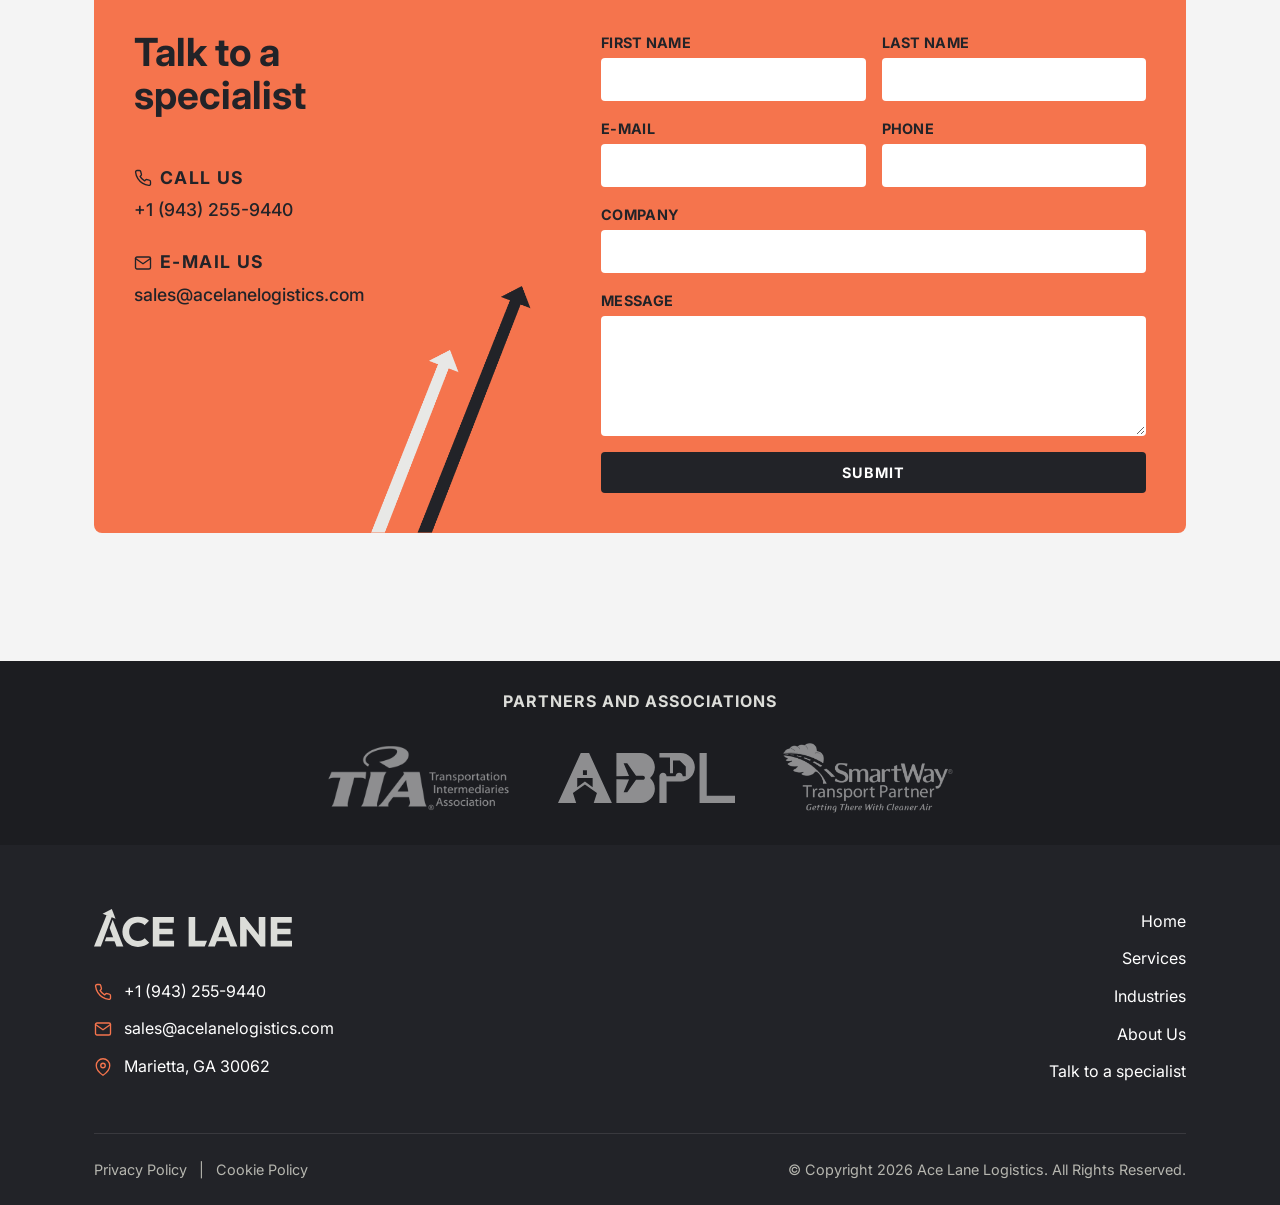
==== commit 2f18cb9d: "Add files via upload" ====
--- a/index.html
+++ b/index.html
@@ -554,7 +554,7 @@
             </a>
             <a>
               <svg viewBox="0 0 24 24" fill="none" stroke="currentColor" stroke-width="1.8" stroke-linecap="round" stroke-linejoin="round"><path d="M21 10c0 7-9 13-9 13S3 17 3 10a9 9 0 0 1 18 0z"/><circle cx="12" cy="10" r="3"/></svg>              
-              Marietta, GA
+              Marietta, GA 30062
             </a>
           </div>
         </div>
--- a/css/styles.css
+++ b/css/styles.css
@@ -263,7 +263,7 @@
   z-index: 2;
   width: 100%;
 }
-.hero.main .hero-text { max-width: 580px; }
+.hero.main .hero-text { max-width: 560px; }
 .hero-text { max-width: 650px; }
 .hero h1 {
   margin-bottom: var(--space-5);
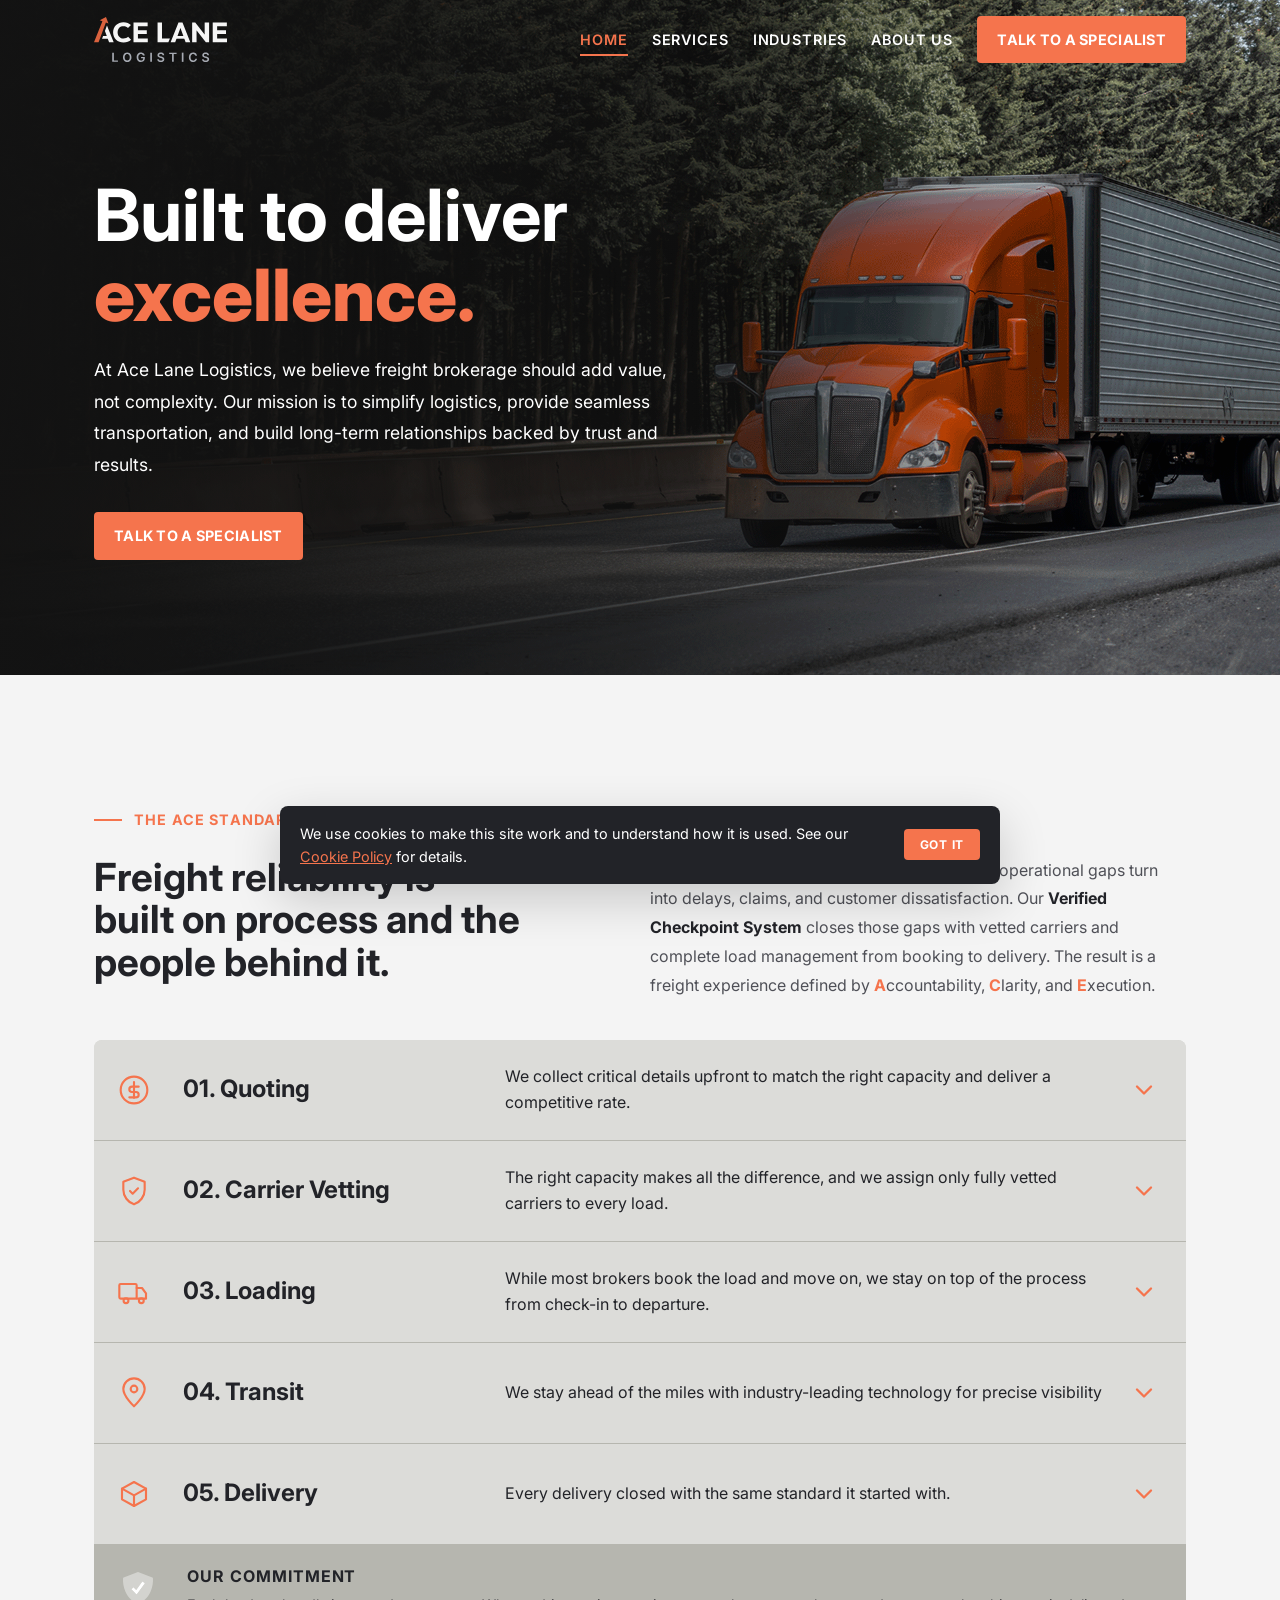
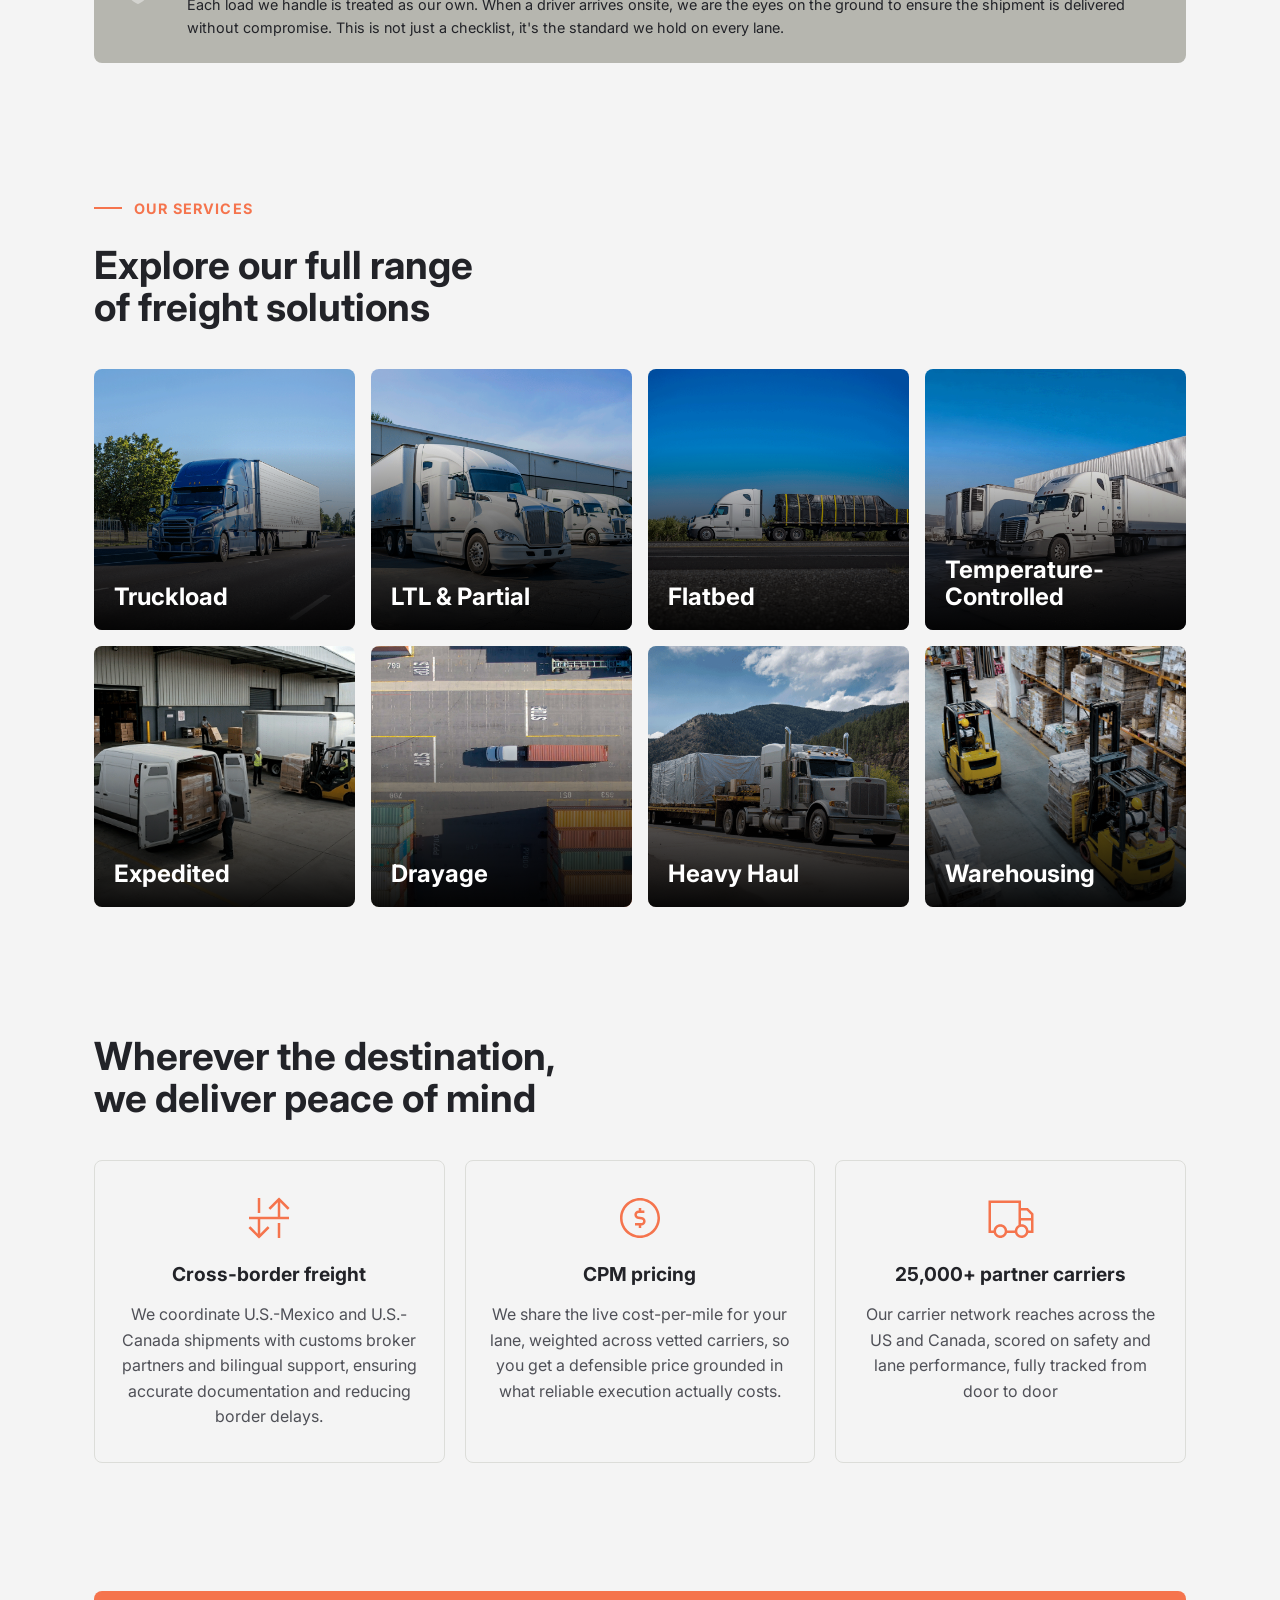
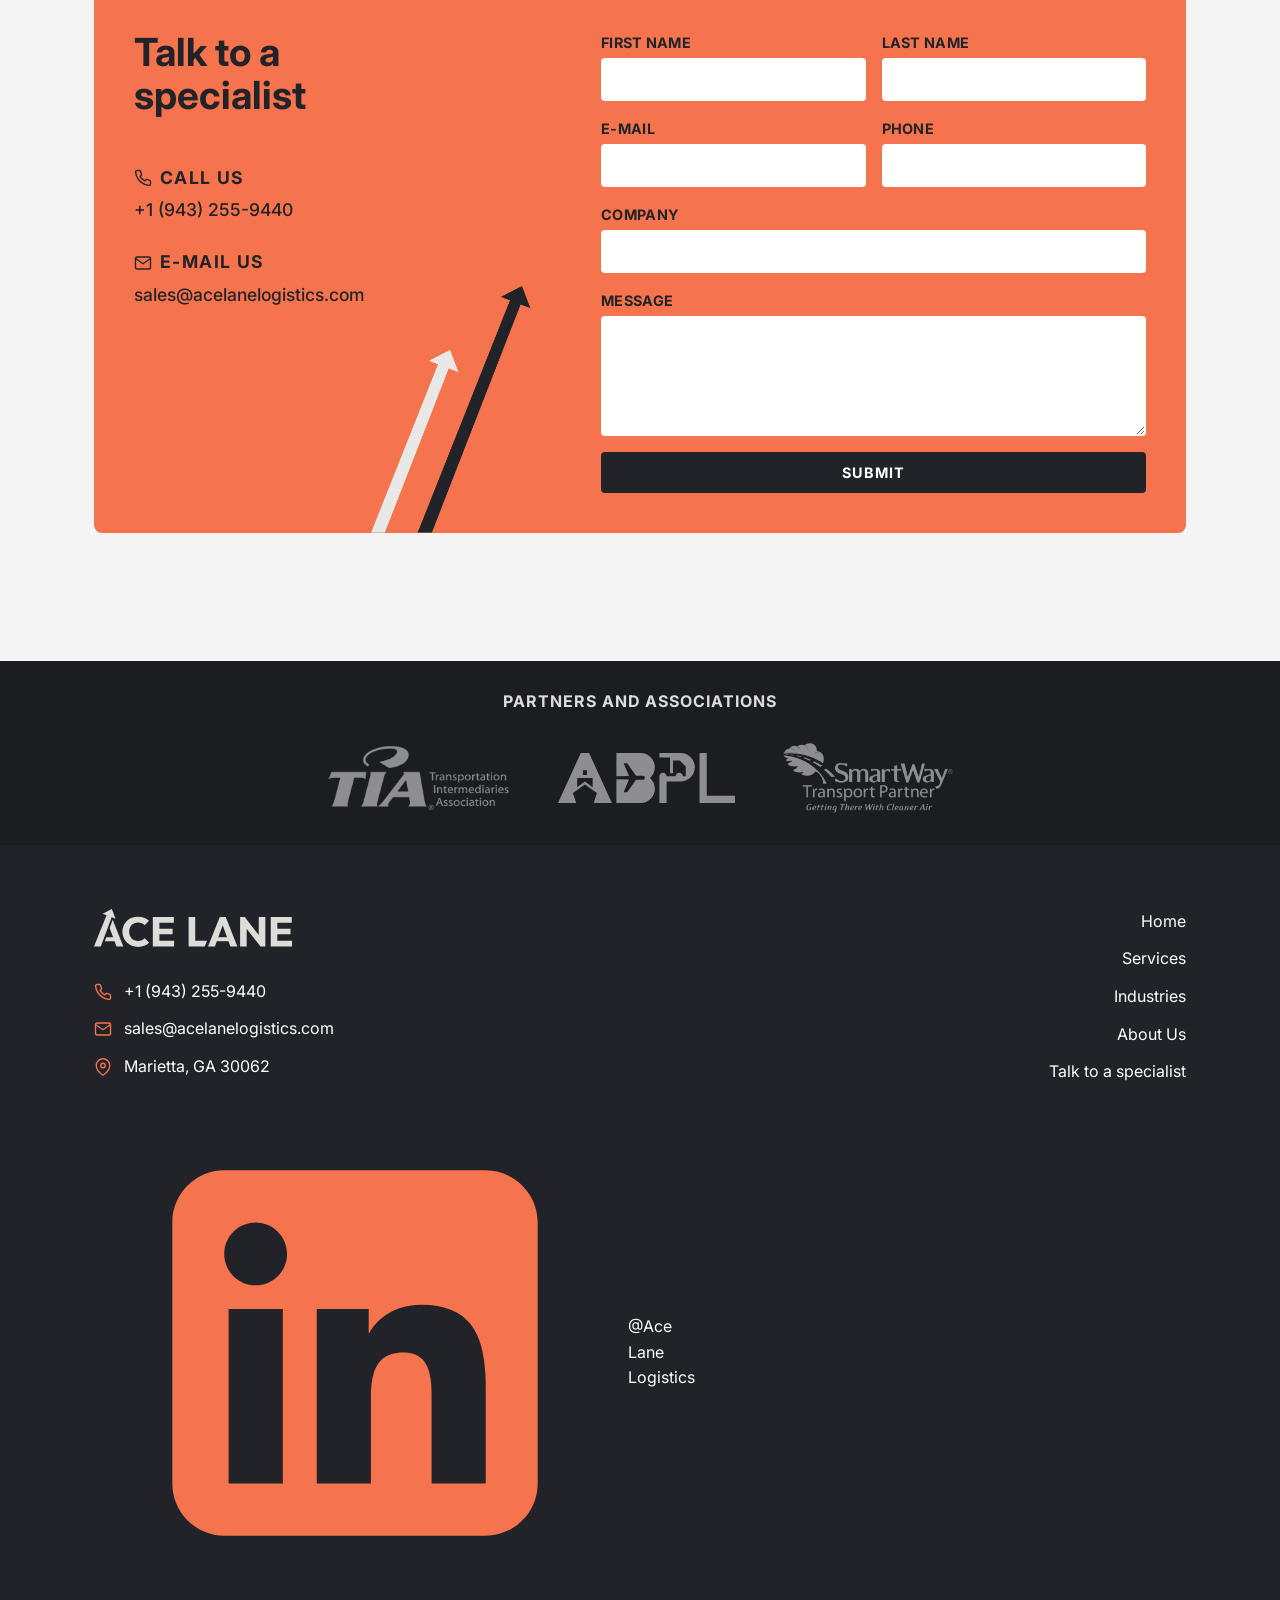
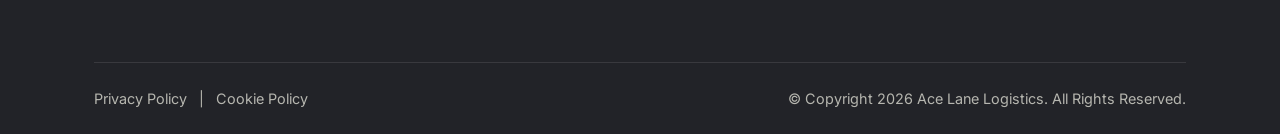
==== commit 9aeb88ff: "Add files via upload" ====
--- a/index.html
+++ b/index.html
@@ -556,6 +556,10 @@
               <svg viewBox="0 0 24 24" fill="none" stroke="currentColor" stroke-width="1.8" stroke-linecap="round" stroke-linejoin="round"><path d="M21 10c0 7-9 13-9 13S3 17 3 10a9 9 0 0 1 18 0z"/><circle cx="12" cy="10" r="3"/></svg>              
               Marietta, GA 30062
             </a>
+            <a href="https://www.linkedin.com/company/ace-lane-logistics">
+              <img src="img/icons/linkedin.svg" alt="LinkedIn">
+              @Ace Lane Logistics
+            </a>
           </div>
         </div>
 
--- a/css/styles.css
+++ b/css/styles.css
@@ -263,7 +263,7 @@
   z-index: 2;
   width: 100%;
 }
-.hero.main .hero-text { max-width: 560px; }
+.hero.main .hero-text { max-width: 720px; }
 .hero-text { max-width: 650px; }
 .hero h1 {
   margin-bottom: var(--space-5);
@@ -313,17 +313,19 @@
   opacity: 0.85;
 }
 @media (max-width: 1440px) {
-.hero-text { max-width: 620px; }
+.hero.main .hero-text { max-width: 600px; }
+}
+@media (max-width: 1200px) {
+.hero.main .hero-text { max-width: 540px; }
 }
 @media (max-width: 1024px) {
-  .hero-text {
+.hero.main .hero-text {
     max-width: 60%;
 }
 }
-
 @media (max-width: 768px) {
   .hero { padding: 120px 0 var(--space-16); min-height: 65vh; }
-  .hero-text {
+  .hero.main .hero-text {
     max-width: 80%;
 }
   .hero-bg::after {
@@ -345,8 +347,8 @@
 .hero-bg {
   background-position: -40rem;
 }
-  .hero-text {
-    max-width: 90%;
+.hero.main .hero-text {
+    max-width: 100%;
 }
 .hero--about .hero-bg {
   background-position: center;
@@ -871,6 +873,11 @@
   filter: grayscale(0);
   transform: scale(1.08);
 }
+@media (max-width: 1400px) {
+  .industry-row p {
+    width: 86%;
+  }
+}
 
 @media (max-width: 1024px) {
   .industry-row {
